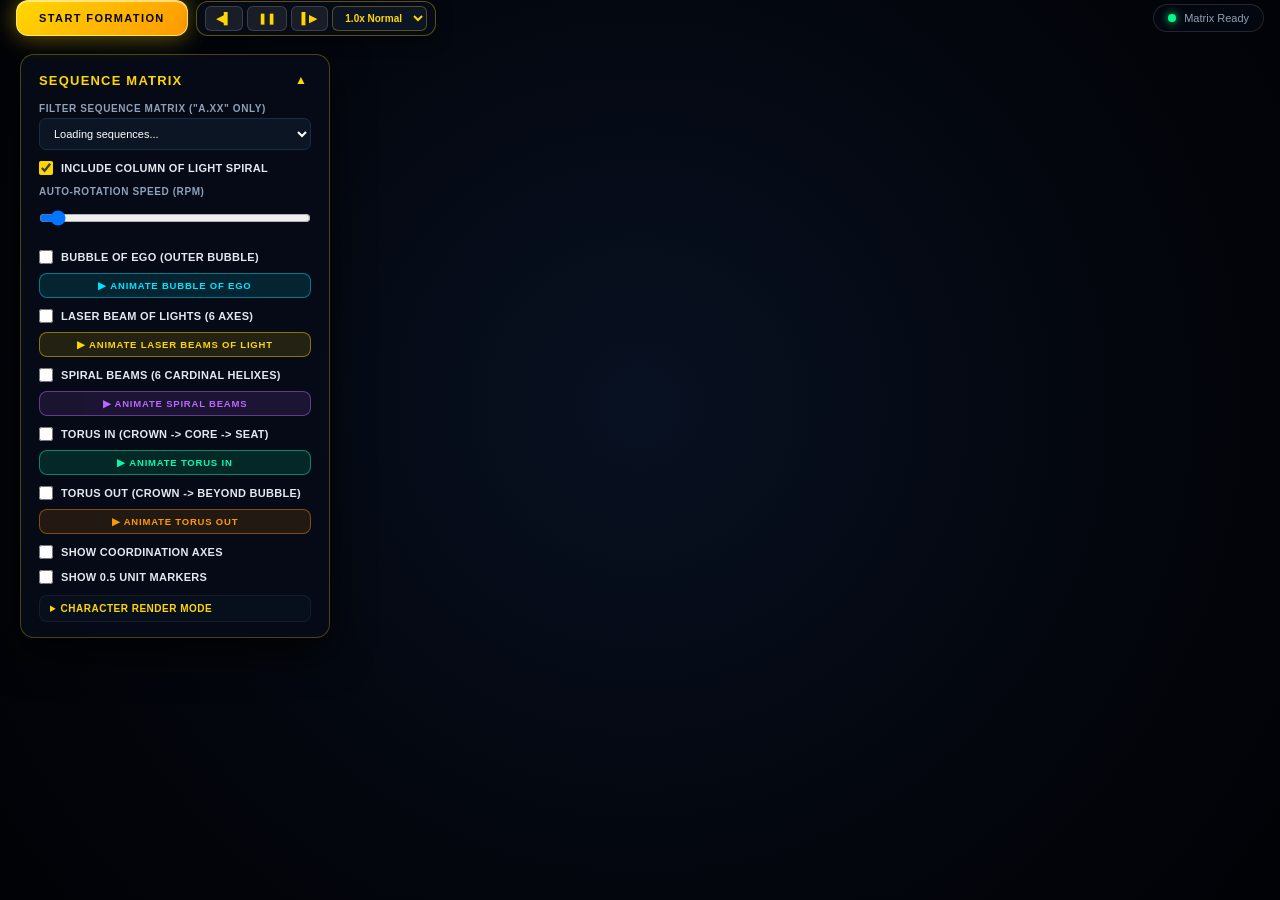
==== index.html @ a3a341a5 "Add files via upload" ====
<!DOCTYPE html>
<html lang="en">
<head>
    <meta charset="UTF-8">
    <meta name="viewport" content="width=device-width, initial-scale=1.0, maximum-scale=1.0, user-scalable=no, viewport-fit=cover">
    <title>Lotus Bodhicitta System</title>
    <style>
        :root {
            --bg-dark: #020409;
            --panel-bg: rgba(6, 12, 24, 0.90);
            --panel-border: rgba(255, 215, 0, 0.28);
            --accent-gold: #ffd700;
            --accent-gold-bright: #fff07a;
            --accent-cyan: #00e5ff;
            --text-main: #ffffff;
            --text-muted: #8fa0b8;
        }

        * { box-sizing: border-box; margin: 0; padding: 0; }

        body {
            width: 100vw; height: 100vh; overflow: hidden;
            background: radial-gradient(circle at 50% 45%, #081122 0%, #03060d 60%, #010206 100%);
            font-family: -apple-system, BlinkMacSystemFont, 'Segoe UI', Roboto, Helvetica, Arial, sans-serif;
            color: var(--text-main); user-select: none; -webkit-user-select: none;
        }

        #canvas-container { width: 100vw; height: 100vh; display: block; position: absolute; top: 0; left: 0; z-index: 1; }

        /* Floating Top Control Bar */
        #top-bar {
            position: absolute; top: env(safe-area-inset-top, 16px); left: 16px; right: 16px;
            display: flex; justify-content: space-between; align-items: center;
            pointer-events: none; z-index: 30;
        }

        #start-btn {
            pointer-events: auto;
            background: linear-gradient(135deg, #ffd700 0%, #ff9900 100%);
            color: #03060d; border: 1px solid rgba(255, 240, 120, 0.85);
            padding: 11px 22px; border-radius: 12px; font-weight: 800; cursor: pointer;
            text-transform: uppercase; letter-spacing: 1.4px; font-size: 11px;
            box-shadow: 0 0 25px rgba(255, 215, 0, 0.45), inset 0 1px 1px rgba(255,255,255,0.6);
            transition: all 0.25s cubic-bezier(0.2, 0.9, 0.3, 1);
        }
        #start-btn:hover {
            background: linear-gradient(135deg, #fff07a 0%, #ffaa00 100%);
            box-shadow: 0 0 35px rgba(255, 215, 0, 0.7);
            transform: translateY(-2px);
        }
        #start-btn:active { transform: translateY(1px); }

        #sync-status {
            pointer-events: auto;
            display: flex; align-items: center; gap: 8px;
            background: rgba(4, 9, 18, 0.85); border: 1px solid rgba(255, 255, 255, 0.12);
            padding: 7px 14px; border-radius: 20px; font-size: 11px; color: var(--text-muted);
            backdrop-filter: blur(12px); -webkit-backdrop-filter: blur(12px);
        }
        #sync-dot {
            width: 8px; height: 8px; border-radius: 50%; background: #00ff88;
            box-shadow: 0 0 8px #00ff88;
        }

        /* Collapsible Filter Panel */
        #ui-container {
            position: absolute; top: calc(env(safe-area-inset-top, 16px) + 54px); left: 16px;
            background: var(--panel-bg); padding: 14px 18px; border-radius: 14px;
            box-shadow: 0 16px 40px rgba(0, 0, 0, 0.75); border: 1px solid var(--panel-border);
            width: 310px; pointer-events: auto;
            backdrop-filter: blur(16px); -webkit-backdrop-filter: blur(16px);
            transition: all 0.35s cubic-bezier(0.2, 0.9, 0.3, 1); z-index: 25;
        }
        #ui-header { display: flex; justify-content: space-between; align-items: center; cursor: pointer; }
        h1 { font-size: 13px; margin: 0; color: var(--accent-gold); text-transform: uppercase; letter-spacing: 1.2px; font-weight: 800; }
        #ui-toggle-btn { background: none; border: none; color: var(--accent-gold); font-size: 12px; cursor: pointer; padding: 4px; transition: transform 0.3s ease; }
        #ui-content { margin-top: 12px; transition: max-height 0.3s ease, opacity 0.3s ease; max-height: 520px; opacity: 1; overflow: hidden; }

        /* Collapsed Filter Box: ONLY displays selected sequence matrix name */
        #ui-container.collapsed { width: auto; max-width: 280px; padding: 10px 14px; }
        #ui-container.collapsed #ui-header h1 { font-size: 11px; color: var(--accent-gold-bright); white-space: nowrap; overflow: hidden; text-overflow: ellipsis; }
        #ui-container.collapsed #ui-toggle-btn { transform: rotate(-90deg); margin-left: 10px; }
        #ui-container.collapsed #ui-content { max-height: 0; opacity: 0; margin-top: 0; pointer-events: none; }

        .control-group { margin-bottom: 11px; }
        label { display: block; font-size: 10px; color: #8fa0b8; margin-bottom: 4px; text-transform: uppercase; letter-spacing: 0.6px; font-weight: 700; }
        select, input[type="range"] {
            width: 100%; background: #0c1524; border: 1px solid #1c2b42; color: #fff;
            padding: 8px 10px; border-radius: 7px; outline: none; box-sizing: border-box; font-size: 11px;
            transition: border-color 0.2s;
        }
        select:focus { border-color: var(--accent-gold); }

        .checkbox-container { display: flex; align-items: center; gap: 8px; margin-top: 6px; cursor: pointer; }
        .checkbox-container input[type="checkbox"] { width: 14px; height: 14px; accent-color: var(--accent-gold); cursor: pointer; }
        .checkbox-container span { font-size: 11px; color: #e2e8f0; letter-spacing: 0.3px; }

        details { background: rgba(12, 21, 36, 0.5); border: 1px solid rgba(255, 255, 255, 0.06); border-radius: 8px; padding: 7px 10px; margin-top: 8px; }
        summary { font-size: 10px; color: var(--accent-gold); cursor: pointer; text-transform: uppercase; letter-spacing: 0.5px; font-weight: 700; outline: none; }

        /* Siddham Node Details Card (Non-blocking, right on Desktop, bottom on Mobile) */
        #popup-card {
            position: absolute;
            background: rgba(6, 12, 24, 0.94); border: 1px solid rgba(255, 215, 0, 0.35);
            border-radius: 16px; padding: 16px 20px;
            box-shadow: 0 16px 45px rgba(0, 0, 0, 0.85), 0 0 25px rgba(255, 215, 0, 0.12);
            backdrop-filter: blur(18px); -webkit-backdrop-filter: blur(18px);
            transition: transform 0.4s cubic-bezier(0.2, 0.9, 0.3, 1), opacity 0.3s ease;
            opacity: 0; pointer-events: none; z-index: 28; max-height: 80vh; overflow-y: auto;
        }
        #popup-card.active { opacity: 1; pointer-events: auto; }
        #popup-close { position: absolute; top: 10px; right: 12px; background: none; border: none; color: #8fa0b8; font-size: 18px; cursor: pointer; padding: 4px; line-height: 1; }
        #popup-close:hover { color: #fff; }
        #popup-title {
            color: var(--accent-gold); margin: 0 0 10px 0; font-size: 13px; font-weight: 800;
            text-transform: uppercase; letter-spacing: 1px;
            border-bottom: 1px solid rgba(255, 215, 0, 0.2); padding-bottom: 6px;
        }
        .popup-row { display: flex; justify-content: space-between; align-items: center; margin-bottom: 6px; font-size: 11px; }
        .popup-label { color: #8fa0b8; font-weight: 600; }
        .popup-val { font-weight: 700; color: #fff; text-align: right; max-width: 65%; }

        .popup-images { display: flex; gap: 10px; margin: 10px 0; }
        .popup-img-box {
            flex: 1; background: rgba(0,0,0,0.45); border: 1px solid rgba(255,215,0,0.22);
            border-radius: 8px; padding: 6px; text-align: center;
        }
        .popup-img-box span { font-size: 9px; color: var(--accent-gold); display: block; margin-bottom: 4px; text-transform: uppercase; font-weight: 600; }
        .popup-img-box img { max-width: 100%; height: 75px; object-fit: contain; filter: drop-shadow(0 0 8px rgba(255,215,0,0.45)); }

        .popup-mantra-section { margin-top: 10px; border-top: 1px solid rgba(255, 255, 255, 0.1); padding-top: 8px; }
        .popup-mantra-val {
            font-family: Georgia, Cambria, 'Times New Roman', serif; font-style: italic;
            font-size: 11.5px; line-height: 1.5; color: var(--accent-gold-bright);
            background: rgba(255, 215, 0, 0.05); border-left: 2px solid var(--accent-gold);
            padding: 8px 12px; border-radius: 0 8px 8px 0; white-space: pre-line;
        }

        .nav-control-group {
            display: flex; align-items: center; gap: 8px; pointer-events: auto; flex-wrap: wrap;
        }

        #playback-controls {
            display: flex; align-items: center; gap: 4px;
            background: rgba(6, 12, 24, 0.85); border: 1px solid rgba(255, 215, 0, 0.35);
            border-radius: 12px; padding: 4px 8px; backdrop-filter: blur(12px);
            -webkit-backdrop-filter: blur(12px); box-shadow: 0 4px 15px rgba(0,0,0,0.5);
        }

        #playback-controls button {
            background: rgba(255, 255, 255, 0.08); border: 1px solid rgba(255, 255, 255, 0.15);
            color: var(--accent-gold); border-radius: 6px; padding: 6px 10px; font-size: 11px;
            cursor: pointer; transition: all 0.2s ease; line-height: 1;
        }
        #playback-controls button:hover {
            background: rgba(255, 215, 0, 0.25); border-color: var(--accent-gold);
            color: #fff; transform: translateY(-1px);
        }
        #playback-controls button:active { transform: translateY(1px); }

        #anim-speed-select {
            width: auto; background: #0c1524; border: 1px solid rgba(255, 215, 0, 0.3);
            color: var(--accent-gold); border-radius: 6px; padding: 5px 8px; font-size: 10px;
            font-weight: 700; outline: none; cursor: pointer;
        }

        /* 1. Desktop & Tablet Landscape (min-width: 768px, height >= 500px):
           - LHS UI Filter Panel: open / expanded by default
           - RHS Detail View Card: open / expanded alongside the Buddha
           - Centered Buddha framed so entire system fits comfortably between drawers */
        @media (min-width: 768px) and (min-height: 500px) and (orientation: landscape), (min-width: 900px) and (min-aspect-ratio: 1/1) {
            #ui-container {
                top: calc(env(safe-area-inset-top, 16px) + 54px);
                left: 20px; width: 310px; z-index: 25;
            }
            #popup-card {
                top: calc(env(safe-area-inset-top, 16px) + 54px);
                right: 20px; width: 340px;
                transform: translateX(30px); z-index: 28;
            }
            #popup-card.active { transform: translateX(0); }
        }

        /* 2. Mobile Landscape Mode (max-height < 500px, or width < 900px in landscape):
           - No LHS or RHS drawers displayed by default; pure 3D view of the entire system
           - Filter panel collapses to small header
           - Popup card appears as compact floating overlay only on user selection */
        @media (max-height: 499px) and (orientation: landscape), (max-width: 899px) and (orientation: landscape) and (max-height: 600px) {
            #top-bar { top: env(safe-area-inset-top, 6px); left: 10px; right: 10px; }
            .nav-control-group { gap: 6px; }
            #start-btn { padding: 7px 12px; font-size: 9.5px; }
            #playback-controls { padding: 2px 6px; gap: 3px; }
            #playback-controls button { padding: 4px 7px; font-size: 9.5px; }
            #anim-speed-select { padding: 3px 5px; font-size: 9px; }
            #sync-status { padding: 4px 8px; font-size: 9.5px; }

            #ui-container {
                top: calc(env(safe-area-inset-top, 6px) + 42px); left: 10px;
                width: 260px; max-height: calc(100vh - 54px); padding: 8px 12px; z-index: 25;
            }
            #ui-container.collapsed { width: auto; max-width: 220px; padding: 6px 10px; }
            #ui-content { max-height: calc(100vh - 100px); overflow-y: auto; }

            #popup-card {
                top: calc(env(safe-area-inset-top, 6px) + 42px); right: 10px;
                width: 280px; max-height: calc(100vh - 54px);
                transform: translateX(20px); padding: 10px 14px; z-index: 35;
            }
            #popup-card.active { transform: translateX(0); }
            .popup-img-box img { height: 45px; }
            .popup-row { margin-bottom: 3px; font-size: 9.5px; }
            .popup-mantra-val { font-size: 9.5px; padding: 4px 8px; }
        }

        /* 3. Mobile Portrait View (max-aspect-ratio: 1/1, phone held vertically):
           - Filter selection collapses cleanly after selection or on start
           - No drawers displayed by default; pure 3D view of the entire system
           - When Siddham sphere is tapped, pauses sequence and opens bottom drawer popup
           - When popup is closed, resumes sequence */
        @media (max-width: 767px) and (orientation: portrait), (max-aspect-ratio: 1/1) {
            #top-bar { top: env(safe-area-inset-top, 10px); left: 10px; right: 10px; }
            .nav-control-group { gap: 6px; }
            #start-btn { padding: 9px 14px; font-size: 10px; letter-spacing: 0.8px; }
            #playback-controls { padding: 3px 6px; gap: 3px; }
            #playback-controls button { padding: 5px 8px; font-size: 10px; }
            #anim-speed-select { padding: 4px 6px; font-size: 9px; }
            #sync-status { padding: 5px 10px; font-size: 10px; }

            #ui-container {
                top: calc(env(safe-area-inset-top, 10px) + 50px); left: 10px;
                width: calc(100vw - 20px); max-width: none;
            }
            #ui-container.collapsed { max-width: calc(100vw - 20px); width: calc(100vw - 20px); padding: 8px 12px; }

            #popup-card {
                bottom: env(safe-area-inset-bottom, 10px); left: 10px; right: 10px;
                width: auto; max-width: none; max-height: 44vh;
                transform: translateY(30px);
                padding: 14px 16px; z-index: 35;
            }
            #popup-card.active { transform: translateY(0); }
            .popup-img-box img { height: 55px; }
            .popup-row { margin-bottom: 4px; font-size: 10.5px; }
            .popup-mantra-val { font-size: 10.5px; padding: 6px 10px; }
        }

        #animate-ego-btn, #animate-laser-btn, #animate-spiral-beams-btn, #animate-torus-in-btn, #animate-torus-out-btn {
            margin-top: 5px; width: 100%;
            background: rgba(0, 229, 255, 0.12); border: 1px solid rgba(0, 229, 255, 0.45);
            color: var(--accent-cyan); padding: 6px 10px; border-radius: 8px;
            font-size: 9.5px; font-weight: 700; cursor: pointer;
            text-transform: uppercase; letter-spacing: 0.8px;
            transition: all 0.2s ease;
        }
        #animate-ego-btn:hover, #animate-laser-btn:hover, #animate-spiral-beams-btn:hover, #animate-torus-in-btn:hover, #animate-torus-out-btn:hover {
            background: rgba(0, 229, 255, 0.25);
            box-shadow: 0 0 14px rgba(0, 229, 255, 0.45);
        }
        #animate-laser-btn {
            background: rgba(255, 215, 0, 0.12);
            border-color: rgba(255, 215, 0, 0.45);
            color: var(--accent-gold);
        }
        #animate-laser-btn:hover {
            background: rgba(255, 215, 0, 0.25);
            box-shadow: 0 0 14px rgba(255, 215, 0, 0.45);
        }
        #animate-spiral-beams-btn {
            background: rgba(187, 102, 255, 0.12);
            border-color: rgba(187, 102, 255, 0.45);
            color: #bb66ff;
        }
        #animate-spiral-beams-btn:hover {
            background: rgba(187, 102, 255, 0.25);
            box-shadow: 0 0 14px rgba(187, 102, 255, 0.45);
        }
        #animate-torus-in-btn {
            background: rgba(0, 255, 170, 0.12);
            border-color: rgba(0, 255, 170, 0.45);
            color: #00ffaa;
        }
        #animate-torus-in-btn:hover {
            background: rgba(0, 255, 170, 0.25);
            box-shadow: 0 0 14px rgba(0, 255, 170, 0.45);
        }
        #animate-torus-out-btn {
            background: rgba(255, 136, 0, 0.12);
            border-color: rgba(255, 136, 0, 0.45);
            color: #ff9900;
        }
        #animate-torus-out-btn:hover {
            background: rgba(255, 136, 0, 0.25);
            box-shadow: 0 0 14px rgba(255, 136, 0, 0.45);
        }

        /* Loading Screen */
        #loading-overlay {
            position: absolute; top: 0; left: 0; width: 100vw; height: 100vh;
            background: #020409; display: flex; flex-direction: column;
            justify-content: center; align-items: center; z-index: 100; transition: opacity 0.4s ease;
        }
        .spinner {
            width: 44px; height: 44px; border: 2px solid rgba(255, 215, 0, 0.15);
            border-top-color: var(--accent-gold); border-radius: 50%; animation: spin 0.8s linear infinite;
        }
        @keyframes spin { to { transform: rotate(360deg); } }
        #loading-text { margin-top: 16px; color: var(--accent-gold); font-size: 12px; letter-spacing: 1.5px; text-transform: uppercase; font-weight: 700; }
    </style>

    <!-- Three.js + Controls + Loaders -->
    <script src="https://cdn.jsdelivr.net/npm/three@0.128.0/build/three.min.js"></script>
    <script src="https://cdn.jsdelivr.net/npm/three@0.128.0/examples/js/controls/OrbitControls.js"></script>
    <script src="https://cdn.jsdelivr.net/npm/three@0.128.0/examples/js/loaders/GLTFLoader.js"></script>
</head>
<body>

    <div id="loading-overlay">
        <div class="spinner"></div>
        <div id="loading-text">Lotus Bodhicitta Matrix</div>
    </div>

    <div id="top-bar">
        <div class="nav-control-group">
            <button id="start-btn">Start Formation</button>
            <div id="playback-controls">
                <button id="btn-step-prev" title="Step Reverse (Back 1 Node)">&#9664;&#9612;</button>
                <button id="btn-play-pause" title="Pause / Stop Animation">&#10074;&#10074;</button>
                <button id="btn-step-next" title="Step Forward (Next Node)">&#9612;&#9654;</button>
                <select id="anim-speed-select" title="Animation Speed">
                    <option value="0.5">0.5x Slow</option>
                    <option value="1.0" selected>1.0x Normal</option>
                    <option value="1.5">1.5x Fast</option>
                    <option value="2.0">2.0x Rapid</option>
                </select>
            </div>
        </div>
        <div id="sync-status">
            <span id="sync-dot"></span>
            <span id="sync-label">Matrix Ready</span>
        </div>
    </div>

    <div id="canvas-container"></div>

    <!-- Collapsible UI Filter Panel -->
    <div id="ui-container">
        <div id="ui-header">
            <h1 id="ui-title">Sequence Matrix</h1>
            <button id="ui-toggle-btn">▲</button>
        </div>
        <div id="ui-content">
            <div class="control-group">
                <label>Filter Sequence Matrix ("A.xx" Only)</label>
                <select id="filter-select">
                    <option value="" disabled selected>Loading sequences...</option>
                </select>
            </div>

            <div class="control-group">
                <label class="checkbox-container">
                    <input type="checkbox" id="include-spiral" checked>
                    <span>Include Column of Light Spiral</span>
                </label>
            </div>

            <div class="control-group">
                <label>Auto-Rotation Speed (RPM)</label>
                <input type="range" id="rotation-speed" min="0" max="10" step="0.1" value="0">
            </div>

            <div class="control-group">
                <label class="checkbox-container">
                    <input type="checkbox" id="show-ego-bubble">
                    <span>Bubble of Ego (Outer Bubble)</span>
                </label>
                <button type="button" id="animate-ego-btn">
                    ▶ Animate Bubble of Ego
                </button>
            </div>

            <div class="control-group">
                <label class="checkbox-container">
                    <input type="checkbox" id="show-laser-beams">
                    <span>Laser Beam of Lights (6 Axes)</span>
                </label>
                <button type="button" id="animate-laser-btn">
                    ▶ Animate Laser Beams of Light
                </button>
            </div>

            <div class="control-group">
                <label class="checkbox-container">
                    <input type="checkbox" id="show-spiral-beams">
                    <span>Spiral Beams (6 Cardinal Helixes)</span>
                </label>
                <button type="button" id="animate-spiral-beams-btn">
                    ▶ Animate Spiral Beams
                </button>
            </div>

            <div class="control-group">
                <label class="checkbox-container">
                    <input type="checkbox" id="show-torus-in">
                    <span>Torus In (Crown -> Core -> Seat)</span>
                </label>
                <button type="button" id="animate-torus-in-btn">
                    ▶ Animate Torus In
                </button>
            </div>

            <div class="control-group">
                <label class="checkbox-container">
                    <input type="checkbox" id="show-torus-out">
                    <span>Torus Out (Crown -> Beyond Bubble)</span>
                </label>
                <button type="button" id="animate-torus-out-btn">
                    ▶ Animate Torus Out
                </button>
            </div>

            <div class="control-group">
                <label class="checkbox-container">
                    <!-- Default UNCHECKED as requested -->
                    <input type="checkbox" id="show-axes">
                    <span>Show Coordination Axes</span>
                </label>
            </div>

            <div class="control-group">
                <label class="checkbox-container">
                    <!-- Default UNCHECKED as requested -->
                    <input type="checkbox" id="show-grid-markers">
                    <span>Show 0.5 Unit Markers</span>
                </label>
            </div>

            <details>
                <summary>Character Render Mode</summary>
                <div style="margin-top: 8px;">
                    <select id="billboard-mode">
                        <!-- Default set to FACE CAMERA as requested -->
                        <option value="billboard" selected>Face Camera (Billboard)</option>
                        <option value="rotate">Vertical Z-Axis Spin</option>
                    </select>
                </div>
            </details>

            <details style="margin-top: 8px;">
                <summary>Core Glow Intensity</summary>
                <div style="margin-top: 8px;">
                    <input type="range" id="glow-intensity" min="0" max="3" step="0.1" value="1.5">
                </div>
            </details>
        </div>
    </div>

    <!-- Siddham Node Details Card -->
    <div id="popup-card">
        <button id="popup-close">&times;</button>
        <div id="popup-title">Siddham Node Details</div>
        <div class="popup-row"><span class="popup-label">WBS ID:</span><span class="popup-val" id="popup-id">-</span></div>
        <div class="popup-row"><span class="popup-label">Visualization Guidance:</span><span class="popup-val" id="popup-guidance">-</span></div>
        <div class="popup-row"><span class="popup-label">A2 Lý Coordinate:</span><span class="popup-val" id="popup-coords">-</span></div>
        <div class="popup-row"><span class="popup-label">Sequence Step:</span><span class="popup-val" id="popup-seq-step">-</span></div>
        <div class="popup-row"><span class="popup-label">Siddham:</span><span class="popup-val" id="popup-siddham">-</span></div>
        <div class="popup-row"><span class="popup-label">Dharma Object:</span><span class="popup-val" id="popup-dharma">-</span></div>

        <div class="popup-images">
            <div class="popup-img-box" id="box-siddham-img">
                <span>Siddham Image (C4 CTT Link)</span>
                <img id="popup-siddham-img" src="" alt="Siddham">
            </div>
        </div>

        <div class="popup-mantra-section">
            <div class="popup-label" style="margin-bottom: 4px; text-transform: uppercase; font-size: 9.5px; letter-spacing: 0.6px;">Sacred Mantra:</div>
            <div class="popup-mantra-val" id="popup-mantra">-</div>
        </div>
    </div>

    <script>
        // =========================================================================
        // SECTION 1: GLOBAL STATE & CANONICAL SIDDHAM REGISTRY
        // =========================================================================
        const SHEET_ID = '1Gvl7SNXhVSrKBJiPgt78T2opWckb5OO59S-q_4S6Y7w';
        const SHEET_TAB = 'WBSID';
        const GVIZ_JSON_URL = `https://docs.google.com/spreadsheets/d/${SHEET_ID}/gviz/tq?tqx=out:json&sheet=${encodeURIComponent(SHEET_TAB)}`;
        const GVIZ_JSONP_URL = `https://docs.google.com/spreadsheets/d/${SHEET_ID}/gviz/tq?tqx=responseHandler:handleGvizSheetData&sheet=${encodeURIComponent(SHEET_TAB)}`;

        let rawSheetRows = [];
        let filterColumns = [];
        let currentSequenceNodes = [];
        let currentSeqIndex = -1;
        let isRunning = false;
        let seqTimer = 0;
        const nodeInterval = 2.4;

        let active3DActor = null;
        let isOverlayDismissed = false;

        // DOM elements
        const container = document.getElementById('canvas-container');
        const startBtn = document.getElementById('start-btn');
        const syncLabel = document.getElementById('sync-label');
        const syncDot = document.getElementById('sync-dot');
        const filterSelect = document.getElementById('filter-select');
        const uiContainer = document.getElementById('ui-container');
        const uiHeader = document.getElementById('ui-header');
        const uiTitle = document.getElementById('ui-title');
        const uiToggleBtn = document.getElementById('ui-toggle-btn');
        const rotationSpeedInput = document.getElementById('rotation-speed');
        const billboardModeSelect = document.getElementById('billboard-mode');
        const glowIntensityInput = document.getElementById('glow-intensity');
        const includeSpiralCheckbox = document.getElementById('include-spiral');
        const showAxesCheckbox = document.getElementById('show-axes');
        const showGridMarkersCheckbox = document.getElementById('show-grid-markers');
        const loadingOverlay = document.getElementById('loading-overlay');

        // Details Popup Card Elements
        const popupCard = document.getElementById('popup-card');
        const popupId = document.getElementById('popup-id');
        const popupGuidance = document.getElementById('popup-guidance') || document.getElementById('popup-position');
        const popupPosition = popupGuidance;
        const popupCoords = document.getElementById('popup-coords');
        const popupSeqStep = document.getElementById('popup-seq-step');
        const popupSiddham = document.getElementById('popup-siddham');
        const popupDharma = document.getElementById('popup-dharma');
        const popupMantra = document.getElementById('popup-mantra');
        const popupSiddhamImg = document.getElementById('popup-siddham-img');
        const boxSiddhamImg = document.getElementById('box-siddham-img');

        function hideLoadingOverlay() {
            if (isOverlayDismissed) return;
            isOverlayDismissed = true;
            if (loadingOverlay) {
                loadingOverlay.style.opacity = '0';
                setTimeout(() => {
                    loadingOverlay.style.display = 'none';
                }, 400);
            }
        }

        // Instant Dismissal Safety Timer: dismiss within 800ms max so user never waits!
        setTimeout(hideLoadingOverlay, 800);

        // Canonical mapping of WBS IDs to their known Siddham Gold PNG files
        const canonicalSiddhamFiles = {
            "B01": "01_A_Gold.png",   "B02": "03_PA_Gold.png",  "B03": "02_RA_Gold.png",
            "B04": "36_NNA_Gold.png", "B05": "10_SSA_Gold.png", "B06": "11_VA_Gold.png",
            "B07": "09_DDA_Gold.png", "B08": "13_YA_Gold.png",  "B09": "04_CA_Gold.png",
            "B10": "16_SA_Gold.png",  "B11": "08_BA_Gold.png",  "B12": "09_DDA_Gold.png",
            "B13": "25_KSSA_Gold.png","B14": "04_CA_Gold.png",  "B15": "18_GA_Gold.png",
            "B16": "08_BA_Gold.png",  "B17": "09_DDA_Gold.png", "B18": "21_SVA_Gold.png",
            "B19": "04_CA_Gold.png",  "B20": "19_THA_Gold.png", "B21": "08_BA_Gold.png",
            "B22": "11_VA_Gold.png",  "B23": "33_TSA_Gold.png", "B24": "14_SSTTA_Gold.png",
            "B25": "39_YSA_Gold.png", "B26": "34_GHA_Gold.png", "B27": "07_DA_Gold.png",
            "B28": "16_SA_Gold.png",  "B29": "08_BA_Gold.png",  "B30": "09_DDA_Gold.png",
            "B31": "42_DDHA_Gold.png","B32": "24_KHA_Gold.png", "B33": "01_A_Gold.png",
            "B34": "37_PHA_Gold.png"
        };

        // =========================================================================
        // SECTION 2: THREE.JS SCENE SETUP (+X: Right, +Y: Front, +Z: Up)
        // =========================================================================
        const scene = new THREE.Scene();
        scene.fog = new THREE.FogExp2(0x020409, 0.022);

        const camera = new THREE.PerspectiveCamera(45, window.innerWidth / window.innerHeight, 0.1, 100);
        camera.up.set(0, 0, 1);

        const renderer = new THREE.WebGLRenderer({ antialias: true, alpha: false, powerPreference: 'high-performance' });
        renderer.setSize(window.innerWidth, window.innerHeight);
        renderer.setPixelRatio(Math.min(window.devicePixelRatio, 2));
        renderer.toneMapping = THREE.ACESFilmicToneMapping;
        renderer.toneMappingExposure = 1.35;
        container.appendChild(renderer.domElement);

        const controls = new THREE.OrbitControls(camera, renderer.domElement);
        controls.enableDamping = true;
        controls.dampingFactor = 0.05;
        controls.maxDistance = 25;
        controls.minDistance = 1.2;

        function updateResponsiveCamera() {
            const aspect = window.innerWidth / window.innerHeight;
            const width = window.innerWidth;
            const height = window.innerHeight;
            camera.aspect = aspect;

            // Target is centered on Buddha's heart center
            controls.target.set(0, 0, 0.25);

            if (aspect < 1.0) {
                // 1. Mobile Portrait View (aspect < 1.0):
                // Zoomed out to comfortably encompass full view of the entire system (Torus Out R=3.96,
                // laser/spiral beams, Bubble of Ego, Column of Light spiral Z=-0.50 to +2.00)
                // without requiring user pinch-to-zoom!
                camera.position.set(6.8, 9.6, 4.6);
            } else if (height < 500 || (width < 900 && aspect > 1.3)) {
                // 2. Mobile Landscape View (phone held horizontally):
                // Height is constrained (~380-450px). Zoomed out to fit total height (4.4 units)
                // and width (8.0 units) with room for top controls without user pinch-to-zoom!
                camera.position.set(4.8, 6.8, 3.2);
            } else if (aspect < 1.45 || width < 1100) {
                // 3. Tablet Landscape / Square View:
                // Zoomed out to frame the entire system in center with open LHS & RHS drawers
                camera.position.set(5.8, 8.2, 3.9);
            } else {
                // 4. Desktop / Widescreen Landscape View:
                // Zoomed to display the entire system in the clear viewport between the open LHS and RHS drawers
                camera.position.set(5.2, 7.4, 3.5);
            }
            camera.updateProjectionMatrix();
            controls.update();
        }
        updateResponsiveCamera();

        // =========================================================================
        // SECTION 3: ENVIRONMENT & LIGHTING
        // =========================================================================
        function createStudioEnvMap() {
            const canvas = document.createElement('canvas');
            canvas.width = 256; canvas.height = 128;
            const ctx = canvas.getContext('2d');
            const grad = ctx.createLinearGradient(0, 0, 0, canvas.height);
            grad.addColorStop(0, '#0c182a');
            grad.addColorStop(0.5, '#040812');
            grad.addColorStop(1, '#010307');
            ctx.fillStyle = grad; ctx.fillRect(0, 0, canvas.width, canvas.height);
            ctx.fillStyle = '#ffffff';
            ctx.fillRect(40, 20, 30, 40);
            ctx.fillRect(180, 40, 40, 30);
            const texture = new THREE.CanvasTexture(canvas);
            texture.mapping = THREE.EquirectangularReflectionMapping;
            return texture;
        }
        scene.environment = createStudioEnvMap();

        scene.add(new THREE.AmbientLight(0xffffff, 0.45));

        const keyLight = new THREE.DirectionalLight(0xfff6e5, 2.4);
        keyLight.position.set(5, 6, 7); scene.add(keyLight);

        const fillLight = new THREE.DirectionalLight(0x90c8ff, 1.5);
        fillLight.position.set(-5, -6, -3); scene.add(fillLight);

        const coreLight = new THREE.PointLight(0x00e5ff, 2.8, 8);
        coreLight.position.set(0, 0, 0); scene.add(coreLight);

        // =========================================================================
        // SECTION 4: MATERIALS & GEOMETRIES
        // =========================================================================
        // =========================================================================
        // SECTION 4b: OUTER BUBBLE OF EGO (RADIUS 2.1) & WRAPPING LATITUDES
        // =========================================================================
        const clearBubbleGlass = new THREE.MeshPhysicalMaterial({
            color: 0xffffff,
            roughness: 0.05,
            metalness: 0.1,
            transmission: 0.98,
            ior: 1.52,
            thickness: 0.3,
            transparent: true,
            opacity: 1.0,
            side: THREE.DoubleSide,
            depthWrite: false
        });

        const egoBubbleGroup = new THREE.Group();
        egoBubbleGroup.renderOrder = 3;
        egoBubbleGroup.visible = false;
        scene.add(egoBubbleGroup);

        // Helper to construct outer bubble geometry with poles permanently mapped to vertical Z-axis
        // In standard Three.js SphereGeometry, the polar axis is Y (top pole is +Y).
        // By rotating the vertex buffer +90 deg around X and -90 deg around Z:
        // 1. The top pole (+Y in Three.js) maps to Crown (+Z in Buddha coordinates).
        // 2. The bottom pole (-Y in Three.js) maps to Lotus Seat (-Z in Buddha coordinates).
        // 3. The sweep angle phi wraps around the VERTICAL Z-AXIS in the horizontal XY plane,
        //    starting at Front (+Y, facing camera) and wrapping counterclockwise around the Buddha!
        function createOuterBubbleGeometry(phiLength = Math.PI * 2, widthSegs = 64, heightSegs = 64) {
            const geo = new THREE.SphereGeometry(2.1, widthSegs, heightSegs, 0, phiLength);
            geo.rotateX(Math.PI / 2);
            geo.rotateZ(-Math.PI / 2);
            return geo;
        }

        const outerBubbleGeo = createOuterBubbleGeometry(Math.PI * 2, 64, 64);
        const outerBubble = new THREE.Mesh(outerBubbleGeo, clearBubbleGlass);
        outerBubble.renderOrder = 3;
        egoBubbleGroup.add(outerBubble);

        // (Latitude & longitude wireframe lines removed as requested - pure clear Bubble of Ego glass only)

        let isEgoAnimating = false;
        let egoAnimStartTime = 0;
        const egoAnimDuration = 3.2; // 3.2 seconds smooth wrapping
        let egoOnCompleteCallback = null;
        let seqEgoPending = false;

        function updateEgoBubbleWrapping(u) {
            const phiMax = Math.max(0.01, u * Math.PI * 2);

            // Smoothly sweep clear crystal bubble glass around the vertical Z-axis (no blue lines)
            if (u > 0.01 && u < 0.995) {
                if (outerBubble.geometry !== outerBubbleGeo) {
                    outerBubble.geometry.dispose();
                }
                outerBubble.geometry = createOuterBubbleGeometry(phiMax, 48, 32);
            } else if (u >= 0.995) {
                if (outerBubble.geometry !== outerBubbleGeo) {
                    outerBubble.geometry.dispose();
                    outerBubble.geometry = outerBubbleGeo;
                }
            }
        }

        function playEgoBubbleAnimation(onComplete = null) {
            isEgoAnimating = true;
            egoAnimStartTime = performance.now();
            egoOnCompleteCallback = onComplete;
            egoBubbleGroup.visible = true;
            outerBubble.visible = true;
            const cb = document.getElementById('show-ego-bubble');
            if (cb) cb.checked = true;

            // Show Details Card for Bubble of Ego
            showPopup({
                id: "EGO",
                spatialPosition: "Outer Boundary (Radius 2.1)",
                coords: [0, 0, 0],
                coordsStr: "0.00, 0.00, 0.00",
                siddhamUnicode: "𑖌𑖼",
                siddhamImage: "",
                dharmaObject: "Bubble of Ego (Bản Ngã)",
                mantra: "Transcending the Bubble of Ego into Great Bodhicitta\nPhá Chấp Vỏ Bọc Bản Ngã, Thấu Triệt Phật Tính",
                sequences: { [filterSelect.value || "A.Tổng Thể Bồ Đề Tâm"]: "EGO" }
            });
        }

        const crystalBuddhaMat = new THREE.MeshPhysicalMaterial({
            color: 0x80d8ff,
            emissive: 0x002b4d,
            emissiveIntensity: 0.2,
            roughness: 0.16,
            metalness: 0.08,
            transmission: 0.72,
            opacity: 0.88,
            transparent: true,
            depthWrite: false,        // Eliminates reverse-rotation optical illusion & lets interior chakras shine
            side: THREE.FrontSide
        });

        // High-clarity crystal Siddham spheres & glyph planes:
        // Group A radius 0.22, Group B radius 0.18
        const sphereGeoA = new THREE.SphereGeometry(0.22, 32, 32);
        const sphereGeoB = new THREE.SphereGeometry(0.18, 32, 32);

        // Character plane sized to fill the sphere with prominent visibility
        const planeGeoA = new THREE.PlaneGeometry(0.36, 0.36);
        const planeGeoB = new THREE.PlaneGeometry(0.30, 0.30);

        // Ultra-clear optical crystal glass (98% transmission, crystal clear, zero cloudiness)
        const sphereTransparentMat = new THREE.MeshPhysicalMaterial({
            color: 0xffffff,
            roughness: 0.04,
            metalness: 0.05,
            transmission: 0.98,
            ior: 1.52,
            thickness: 0.25,
            transparent: true,
            opacity: 1.0,
            side: THREE.DoubleSide,
            depthWrite: false
        });

        const wallMaterial = new THREE.MeshBasicMaterial({
            color: 0xffe240, transparent: true, opacity: 0.45, side: THREE.DoubleSide,
            depthWrite: false, blending: THREE.AdditiveBlending
        });

        const buddhaGroup = new THREE.Group();
        buddhaGroup.renderOrder = 2;
        scene.add(buddhaGroup);

        const nodesGroup = new THREE.Group();
        nodesGroup.renderOrder = 5;
        scene.add(nodesGroup);

        const axesGroup = new THREE.Group();
        axesGroup.visible = false;
        scene.add(axesGroup);

        const gridMarkersGroup = new THREE.Group();
        gridMarkersGroup.visible = false;
        scene.add(gridMarkersGroup);

        // =========================================================================
        // SECTION 5: BUDDHA 3D MODEL & PROCEDURAL BASELINE (0 MS DELAY)
        // =========================================================================
        function buildProceduralBuddha() {
            if (buddhaGroup.children.length > 0) return;
            const fallback = new THREE.Group();
            const head = new THREE.Mesh(new THREE.SphereGeometry(0.24, 32, 32), crystalBuddhaMat);
            head.position.set(0, 0, 0.45); fallback.add(head);

            const usnisa = new THREE.Mesh(new THREE.SphereGeometry(0.08, 16, 16), crystalBuddhaMat);
            usnisa.position.set(0, 0, 0.72); fallback.add(usnisa);

            const torso = new THREE.Mesh(new THREE.CylinderGeometry(0.12, 0.28, 0.55, 32), crystalBuddhaMat);
            torso.rotation.x = Math.PI / 2; torso.position.set(0, 0, 0.08); fallback.add(torso);

            const legs = new THREE.Mesh(new THREE.TorusGeometry(0.35, 0.13, 16, 64), crystalBuddhaMat);
            legs.position.set(0, 0, -0.28); fallback.add(legs);

            fallback.rotation.order = 'ZYX';
            fallback.rotation.set(0, 0, Math.PI / 2);
            fallback.position.set(0.0, 0.2, -0.5);
            buddhaGroup.add(fallback);
        }

        buildProceduralBuddha();

        try {
            const MODEL_URL = 'glass+buddha+statue+3d+model.glb';
            const loader = new THREE.GLTFLoader();
            loader.load(
                MODEL_URL,
                (gltf) => {
                    while (buddhaGroup.children.length > 0) {
                        buddhaGroup.remove(buddhaGroup.children[0]);
                    }
                    const buddhaMesh = gltf.scene;
                    buddhaMesh.traverse((node) => {
                        if (node.isMesh) {
                            node.material = crystalBuddhaMat;
                            node.renderOrder = 2;
                        }
                    });
                    buddhaMesh.scale.set(1.4, 1.4, 1.4);
                    buddhaMesh.rotation.order = 'ZYX';
                    buddhaMesh.rotation.set(Math.PI / 2, 0, Math.PI / 2);
                    buddhaMesh.position.set(0.0, 0.2, -0.5);
                    buddhaGroup.add(buddhaMesh);
                },
                undefined,
                () => { /* procedural statue baseline already active */ }
            );
        } catch (e) { /* continue */ }

        // =========================================================================
        // SECTION 6: 3D COORDINATION INDICATORS & 0.5 UNIT MARKERS (DEFAULT OFF)
        // =========================================================================
        function createAxialLaserBeam(direction, colorHex = 0x00e5ff) {
            const beamGroup = new THREE.Group();
            const totalLength = 2.4, coneHeight = 0.16;
            const cylinderLength = totalLength - coneHeight;
            const cylinderRadius = 0.012, coneRadius = cylinderRadius * 2.2;

            const mat = new THREE.MeshBasicMaterial({
                color: colorHex, transparent: true, opacity: 0.85,
                blending: THREE.AdditiveBlending, side: THREE.DoubleSide
            });

            const shaft = new THREE.Mesh(new THREE.CylinderGeometry(cylinderRadius, cylinderRadius, cylinderLength, 16), mat);
            shaft.position.y = cylinderLength / 2;
            beamGroup.add(shaft);

            const head = new THREE.Mesh(new THREE.ConeGeometry(coneRadius, coneHeight, 16), mat);
            head.position.y = cylinderLength + (coneHeight / 2);
            beamGroup.add(head);

            beamGroup.quaternion.setFromUnitVectors(new THREE.Vector3(0, 1, 0), direction);
            return beamGroup;
        }

        const axesDirections = [
            { dir: new THREE.Vector3(1, 0, 0), label: "+X (Right)", pos: [2.7, 0, 0], col: 0xff4444 },
            { dir: new THREE.Vector3(-1, 0, 0), label: "-X (Left)", pos: [-2.7, 0, 0], col: 0xff4444 },
            { dir: new THREE.Vector3(0, 1, 0), label: "+Y (Front)", pos: [0, 2.7, 0], col: 0x00ff88 },
            { dir: new THREE.Vector3(0, -1, 0), label: "-Y (Back)", pos: [0, -2.7, 0], col: 0x00ff88 },
            { dir: new THREE.Vector3(0, 0, 1), label: "+Z (Crown)", pos: [0, 0, 2.7], col: 0x00e5ff },
            { dir: new THREE.Vector3(0, 0, -1), label: "-Z (Root)", pos: [0, 0, -2.7], col: 0x00e5ff }
        ];

        axesDirections.forEach(axis => {
            axesGroup.add(createAxialLaserBeam(axis.dir, axis.col));
            createAxisLabel(axis.label, axis.pos[0], axis.pos[1], axis.pos[2]);
        });

        function createAxisLabel(text, x, y, z) {
            const canvas = document.createElement('canvas');
            canvas.width = 256; canvas.height = 128;
            const ctx = canvas.getContext('2d');
            ctx.clearRect(0, 0, 256, 128);
            ctx.textAlign = 'center'; ctx.textBaseline = 'middle';
            ctx.fillStyle = '#ffd700'; ctx.font = 'bold 28px sans-serif';
            ctx.shadowColor = '#ffaa00'; ctx.shadowBlur = 10;
            ctx.fillText(text, 128, 64);
            const sprite = new THREE.Sprite(new THREE.SpriteMaterial({ map: new THREE.CanvasTexture(canvas), transparent: true }));
            sprite.position.set(x, y, z);
            sprite.scale.set(0.85, 0.42, 1.0);
            axesGroup.add(sprite);
        }

        function buildUnitGridMarkers() {
            const tickMatX = new THREE.MeshBasicMaterial({ color: 0xff6666, transparent: true, opacity: 0.75 });
            const tickMatY = new THREE.MeshBasicMaterial({ color: 0x66ff99, transparent: true, opacity: 0.75 });
            const tickMatZ = new THREE.MeshBasicMaterial({ color: 0x66ccff, transparent: true, opacity: 0.75 });
            const ringMat = new THREE.LineBasicMaterial({ color: 0xffd700, transparent: true, opacity: 0.18 });

            const units = [-2.0, -1.5, -1.0, -0.5, 0.5, 1.0, 1.5, 2.0];

            units.forEach(u => {
                const tickX = new THREE.Mesh(new THREE.CylinderGeometry(0.005, 0.005, 0.08, 8), tickMatX);
                tickX.position.set(u, 0, 0); gridMarkersGroup.add(tickX);

                const tickY = new THREE.Mesh(new THREE.CylinderGeometry(0.005, 0.005, 0.08, 8), tickMatY);
                tickY.rotation.z = Math.PI / 2; tickY.position.set(0, u, 0); gridMarkersGroup.add(tickY);

                const tickZ = new THREE.Mesh(new THREE.CylinderGeometry(0.005, 0.005, 0.08, 8), tickMatZ);
                tickZ.rotation.x = Math.PI / 2; tickZ.position.set(0, 0, u); gridMarkersGroup.add(tickZ);

                createUnitLabel(`${u > 0 ? '+' : ''}${u.toFixed(1)}`, u, -0.12, 0, '#ff9999');
                createUnitLabel(`${u > 0 ? '+' : ''}${u.toFixed(1)}`, -0.12, u, 0, '#99ffaa');
                createUnitLabel(`${u > 0 ? '+' : ''}${u.toFixed(1)}`, 0, -0.12, u, '#99ddff');
            });

            [0.5, 1.0, 1.5, 2.0].forEach(r => {
                const ringGeo = new THREE.BufferGeometry();
                const points = [];
                const segments = 64;
                for (let i = 0; i <= segments; i++) {
                    const theta = (i / segments) * Math.PI * 2;
                    points.push(new THREE.Vector3(r * Math.cos(theta), r * Math.sin(theta), 0));
                }
                ringGeo.setFromPoints(points);
                const ringLine = new THREE.Line(ringGeo, ringMat);
                gridMarkersGroup.add(ringLine);
            });
        }

        function createUnitLabel(text, x, y, z, color = '#ffffff') {
            const canvas = document.createElement('canvas');
            canvas.width = 128; canvas.height = 64;
            const ctx = canvas.getContext('2d');
            ctx.clearRect(0, 0, 128, 64);
            ctx.textAlign = 'center'; ctx.textBaseline = 'middle';
            ctx.fillStyle = color; ctx.font = 'bold 22px sans-serif';
            ctx.fillText(text, 64, 32);
            const sprite = new THREE.Sprite(new THREE.SpriteMaterial({ map: new THREE.CanvasTexture(canvas), transparent: true, opacity: 0.85 }));
            sprite.position.set(x, y, z);
            sprite.scale.set(0.35, 0.18, 1.0);
            gridMarkersGroup.add(sprite);
        }

        buildUnitGridMarkers();


        // =========================================================================
        // SECTION 6b: ANIMATED LASER BEAMS OF LIGHT (6 AXIAL DIRECTIONS FROM 0,0,0)
        // =========================================================================
        const laserBeamsGroup = new THREE.Group();
        laserBeamsGroup.renderOrder = 7;
        laserBeamsGroup.visible = false;
        scene.add(laserBeamsGroup);

        const animatedLaserBeams = [];
        const fullLaserLength = 2.4;
        const laserConeHeight = 0.16;
        const laserCylRadius = 0.015;
        const laserConeRadius = laserCylRadius * 2.4;

        axesDirections.forEach(axis => {
            const beamHolder = new THREE.Group();
            
            const mat = new THREE.MeshBasicMaterial({
                color: axis.col,
                transparent: true,
                opacity: 0.95,
                blending: THREE.AdditiveBlending,
                side: THREE.DoubleSide
            });

            const shaft = new THREE.Mesh(new THREE.CylinderGeometry(laserCylRadius, laserCylRadius, 1, 16), mat);
            shaft.position.y = 0.5;
            beamHolder.add(shaft);

            const head = new THREE.Mesh(new THREE.ConeGeometry(laserConeRadius, laserConeHeight, 16), mat);
            head.position.y = 1 + (laserConeHeight / 2);
            beamHolder.add(head);

            beamHolder.quaternion.setFromUnitVectors(new THREE.Vector3(0, 1, 0), axis.dir);
            laserBeamsGroup.add(beamHolder);

            animatedLaserBeams.push({
                holder: beamHolder,
                shaft: shaft,
                head: head,
                mat: mat,
                dir: axis.dir
            });
        });

        let isLaserAnimating = false;
        let laserAnimStartTime = 0;
        const laserAnimDuration = 2.4; // 2.4s outward travel
        let laserOnCompleteCallback = null;
        let seqLaserPending = false;

        function updateLaserBeamsProgress(progress) {
            // progress from 0.0 (origin 0,0,0) to 1.0 (full length 2.4 units)
            const currentLen = Math.max(0.001, progress * (fullLaserLength - laserConeHeight));
            animatedLaserBeams.forEach(b => {
                b.shaft.scale.set(1, currentLen, 1);
                b.shaft.position.y = currentLen / 2;
                b.head.position.y = currentLen + (laserConeHeight / 2);
                b.head.visible = progress > 0.02;
                b.mat.opacity = 0.95 * Math.min(1.0, progress * 4.0);
            });
        }

        function playLaserBeamsAnimation(onComplete = null) {
            isLaserAnimating = true;
            laserAnimStartTime = performance.now();
            laserOnCompleteCallback = onComplete;
            laserBeamsGroup.visible = true;
            updateLaserBeamsProgress(0.001);

            const cb = document.getElementById('show-laser-beams');
            if (cb) cb.checked = true;

            showPopup({
                id: "LASER",
                spatialPosition: "Origin (0.00, 0.00, 0.00) -> 6 Cardinal Axes",
                coords: [0, 0, 0],
                coordsStr: "0.00, 0.00, 0.00",
                siddhamUnicode: "𑖮𑖳𑖽",
                siddhamImage: "",
                dharmaObject: "Laser Beams of Light (Lục Hướng Quang Minh)",
                mantra: "Six Radial Beams of Pristine Primordial Light\nPhóng Lục Đạo Quang Minh Chiếu Khắp Mười Phương",
                sequences: { [filterSelect.value || "A.Tổng Thể Bồ Đề Tâm"]: "LASER" }
            });
        }

        // =========================================================================
        // SECTION 6c: CIRCULAR HORN TORUS ENERGY SYSTEMS (IMAGE 2, 4, 5, 6)
        // - Circular, non-lopsided geometry: True Euclidean circular arc in (R, Z) plane!
        // - Torus In: Strictly INSIDE Bubble of Ego (R_max = 1.65 < 2.10, max dist 1.69 < 2.10)
        // - Torus Out: Energy extends HIGHER and BEYOND the Bubble (max_Z = 2.30 > 2.10, R_max = 3.96 > 2.10)
        // - Trumpet vortex funnels at Crown (0,0,1) and Seat (0,0,-0.5)
        // - No horizontal latitudinal rings
        // - 72 dynamic flowing energy particles showing clear continuous circulation
        // =========================================================================
        const torusInGroup = new THREE.Group();
        torusInGroup.renderOrder = 6;
        torusInGroup.visible = false;
        scene.add(torusInGroup);

        const torusOutGroup = new THREE.Group();
        torusOutGroup.renderOrder = 6;
        torusOutGroup.visible = false;
        scene.add(torusOutGroup);

        const numStreamlines = 18;
        const segsPerStreamline = 80;
        const particlesPerStreamline = 4;
        const totalTorusParticles = numStreamlines * particlesPerStreamline;

        // Radial glowing particle sprite texture
        function createGlowPointTexture(hexColor) {
            const canvas = document.createElement('canvas');
            canvas.width = 64; canvas.height = 64;
            const ctx = canvas.getContext('2d');
            const grad = ctx.createRadialGradient(32, 32, 0, 32, 32, 32);
            grad.addColorStop(0, '#ffffff');
            grad.addColorStop(0.25, hexColor);
            grad.addColorStop(0.65, hexColor + '88');
            grad.addColorStop(1, 'rgba(0,0,0,0)');
            ctx.fillStyle = grad;
            ctx.fillRect(0, 0, 64, 64);
            const tex = new THREE.CanvasTexture(canvas);
            tex.colorSpace = THREE.SRGBColorSpace;
            return tex;
        }

        // True Circular Horn Torus evaluation in (R, Z) plane:
        // Circle equation: (R - R_0)^2 + (Z - Z_c)^2 = r_circ^2
        // Both Crown (Z=1.0) and Seat (Z=-0.5) are symmetric around Z_c = 0.25, with H = 0.75.
        // This guarantees an exact 1:1 circular aspect ratio, 100% symmetric top-to-bottom, no lopsided distortion!
        function evaluateHornTorusPoint(tau, azimuth, direction) {
            const Z_c = 0.25;
            const H = 0.75;
            const R_core = 0.04;
            let r, z;

            if (direction === 'in') {
                // Torus In:
                // Strictly INSIDE the Bubble of Ego (radius 2.10).
                // Max horizontal radius R_max = 1.65.
                // Circle radius r_circ = 0.995, R_0 = 0.655.
                // Distance to origin <= 1.69 everywhere, comfortably within 2.10!
                const R_max = 1.65;
                const R_0 = (R_max * R_max - H * H) / (2.0 * R_max); // 0.655
                const r_circ = R_max - R_0;                          // 0.995
                const alpha_top = Math.PI - Math.asin(H / r_circ);   // 131.1 deg

                if (tau < 0.35) {
                    // Core descent: enters Crown (1.0), flows down through Buddha's body core to Seat (-0.5)
                    const s = tau / 0.35;
                    z = 1.0 - s * 1.5;
                    r = R_core;
                } else {
                    // Outer circular arc: leaves Seat (-0.5) at trumpet angle, curves outward around equator (Z=0.25, R=1.65),
                    // crests smoothly at Z=1.245, and funnels back down into Crown (1.0).
                    const s = (tau - 0.35) / 0.65;
                    const alpha = -alpha_top + s * (2.0 * alpha_top);
                    r = Math.max(R_core, R_0 + r_circ * Math.cos(alpha));
                    z = Z_c + r_circ * Math.sin(alpha);
                }
            } else {
                // Torus Out:
                // Circular energy ring extending HIGHER and BEYOND the Bubble of Ego!
                // Circle radius r_circ = 2.05, max_Z = 2.30 (> 2.10), R_max = 3.96 (> 2.10).
                const r_circ = 2.05;
                const R_0 = Math.sqrt(r_circ * r_circ - H * H);     // 1.908
                const alpha_top = Math.PI - Math.asin(H / r_circ);   // 158.5 deg

                if (tau < 0.35) {
                    // Core ascent: rises from Seat (-0.5) up through core to Crown (1.0)
                    const s = tau / 0.35;
                    z = -0.5 + s * 1.5;
                    r = R_core;
                } else {
                    // Outer circular arc: erupts upward from Crown, crests at Z=2.30 (> 2.1),
                    // sweeps wide beyond bubble to R=3.96 (> 2.1), and funnels into Seat (-0.5).
                    const s = (tau - 0.35) / 0.65;
                    const alpha = alpha_top - s * (2.0 * alpha_top);
                    r = Math.max(R_core, R_0 + r_circ * Math.cos(alpha));
                    z = Z_c + r_circ * Math.sin(alpha);
                }
            }

            return {
                x: r * Math.cos(azimuth),
                y: r * Math.sin(azimuth),
                z: z
            };
        }

        function buildHornTorusSystem(colorHex, colorHexStr, direction) {
            // 1. Poloidal Streamlines (Circular vortex lines, NO horizontal rings)
            const streamlines = [];
            const lineMat = new THREE.LineBasicMaterial({
                color: colorHex,
                transparent: true,
                opacity: 0.85,
                blending: THREE.AdditiveBlending
            });

            for (let i = 0; i < numStreamlines; i++) {
                const azimuth = (i / numStreamlines) * Math.PI * 2;
                const positions = new Float32Array(segsPerStreamline * 3);
                const geo = new THREE.BufferGeometry();
                geo.setAttribute('position', new THREE.BufferAttribute(positions, 3));
                const line = new THREE.Line(geo, lineMat);
                streamlines.push({ line, geo, positions, azimuth });
            }

            // 2. Dynamic Flowing Energy Particles (Continuous directional flow)
            const particlePositions = new Float32Array(totalTorusParticles * 3);
            const particleGeo = new THREE.BufferGeometry();
            particleGeo.setAttribute('position', new THREE.BufferAttribute(particlePositions, 3));

            const particleMat = new THREE.PointsMaterial({
                map: createGlowPointTexture(colorHexStr),
                size: direction === 'in' ? 0.13 : 0.16,
                transparent: true,
                opacity: 0.95,
                blending: THREE.AdditiveBlending,
                depthWrite: false
            });
            const particles = new THREE.Points(particleGeo, particleMat);

            return {
                streamlines,
                particles,
                particleGeo,
                particlePositions,
                direction
            };
        }

        const torusInData = buildHornTorusSystem(0x00ffaa, '#00ffaa', 'in');
        torusInData.streamlines.forEach(item => torusInGroup.add(item.line));
        torusInGroup.add(torusInData.particles);

        const torusOutData = buildHornTorusSystem(0xff9900, '#ff9900', 'out');
        torusOutData.streamlines.forEach(item => torusOutGroup.add(item.line));
        torusOutGroup.add(torusOutData.particles);

        function updateHornTorusSystem(torusData, flowOffset, progress) {
            // Update Streamlines
            const maxPts = Math.max(2, Math.round(progress * segsPerStreamline));
            torusData.streamlines.forEach(item => {
                let ptr = 0;
                for (let j = 0; j < segsPerStreamline; j++) {
                    const baseTau = (j / (segsPerStreamline - 1));
                    const pt = evaluateHornTorusPoint(baseTau, item.azimuth, torusData.direction);
                    item.positions[ptr++] = pt.x;
                    item.positions[ptr++] = pt.y;
                    item.positions[ptr++] = pt.z;
                }
                item.geo.setDrawRange(0, maxPts);
                item.geo.attributes.position.needsUpdate = true;
            });

            // Update Dynamic Flowing Energy Particles (showing direction of energy circulation)
            let pPtr = 0;
            const activeParticleCount = Math.round(progress * totalTorusParticles);
            for (let i = 0; i < numStreamlines; i++) {
                const azimuth = (i / numStreamlines) * Math.PI * 2;
                for (let p = 0; p < particlesPerStreamline; p++) {
                    const baseTau = p / particlesPerStreamline;
                    const tau = (baseTau + flowOffset) % 1.0;
                    const pt = evaluateHornTorusPoint(tau, azimuth, torusData.direction);
                    torusData.particlePositions[pPtr++] = pt.x;
                    torusData.particlePositions[pPtr++] = pt.y;
                    torusData.particlePositions[pPtr++] = pt.z;
                }
            }
            torusData.particleGeo.setDrawRange(0, activeParticleCount);
            torusData.particleGeo.attributes.position.needsUpdate = true;
        }

        const updateHornTorusStreamlines = updateHornTorusSystem;

        let isTorusInAnimating = false;
        let torusInStartTime = 0;
        const torusInDuration = 3.6;
        let torusInOnCompleteCallback = null;
        let seqTorusInPending = false;

        let isTorusOutAnimating = false;
        let torusOutStartTime = 0;
        const torusOutDuration = 3.8;
        let torusOutOnCompleteCallback = null;
        let seqTorusOutPending = false;

        function playTorusInAnimation(onComplete = null) {
            isTorusInAnimating = true;
            torusInStartTime = performance.now();
            torusInOnCompleteCallback = onComplete;
            torusInGroup.visible = true;
            const cb = document.getElementById('show-torus-in');
            if (cb) cb.checked = true;

            showPopup({
                id: "TORUS_IN",
                spatialPosition: "Crown (0,0,1.0) -> Body Core -> Seat (0,0,-0.5) [Inside Bubble]",
                coords: [0, 0, 0.25],
                coordsStr: "0.00, 0.00, 0.25",
                siddhamUnicode: "𑖮𑖿𑖨𑖱𑖾",
                dharmaObject: "Horn Torus In (Nội Triệt Năng Lượng)",
                mantra: "Circular Horn Torus In / Hội Tụ Đỉnh Đầu (0,0,1), Quán Triệt Thân Kim Cương, Vận Hành Tròn Trị Bên Trong Bản Ngã",
                sequences: { [filterSelect.value || "A.Tổng Thể Bồ Đề Tâm"]: "TORUS_IN" }
            });
        }

        function playTorusOutAnimation(onComplete = null) {
            isTorusOutAnimating = true;
            torusOutStartTime = performance.now();
            torusOutOnCompleteCallback = onComplete;
            torusOutGroup.visible = true;
            const cb = document.getElementById('show-torus-out');
            if (cb) cb.checked = true;

            showPopup({
                id: "TORUS_OUT",
                spatialPosition: "Crown (0,0,1.0) -> Higher & Beyond Bubble (R=3.96, Z=2.30) -> Seat",
                coords: [0, 0, 0.25],
                coordsStr: "0.00, 0.00, 0.25",
                siddhamUnicode: "𑖌𑖼",
                dharmaObject: "Horn Torus Out (Quang Minh Biến Chiếu)",
                mantra: "Circular Horn Torus Out / Xuất Đỉnh Đại Biến Chiếu (0,0,1), Vươn Cao & Vượt Thoát Bản Ngã (R>2.1, Z>2.1), Phổ Chiếu Mười Phương",
                sequences: { [filterSelect.value || "A.Tổng Thể Bồ Đề Tâm"]: "TORUS_OUT" }
            });
        }

        // =========================================================================
        // SECTION 6d: EXPANDING CONICAL SPIRAL BEAMS OF LIGHT (IMAGE 3)
        // - Starts at a single point (0, 0, 0) with r = 0
        // - Tight helical coils: 10.5 turns (twice as many rotation coils!)
        // - Widens in expanding conical helix along each of the 6 cardinal axes
        // =========================================================================
        const spiralBeamsGroup = new THREE.Group();
        spiralBeamsGroup.renderOrder = 7;
        spiralBeamsGroup.visible = false;
        scene.add(spiralBeamsGroup);

        const spiralBeamItems = [];
        const spiralLength = 2.4;
        const maxSpiralRadius = 0.22;
        const spiralTurns = 10.5; // Twice as many rotation helical coils (tight coils!)
        const spiralPtsPerBeam = 240; // Silky smooth resolution for tight helical coils

        axesDirections.forEach(axis => {
            const d = axis.dir.clone().normalize();
            const ref = Math.abs(d.z) < 0.9 ? new THREE.Vector3(0, 0, 1) : new THREE.Vector3(0, 1, 0);
            const v1 = new THREE.Vector3().crossVectors(d, ref).normalize();
            const v2 = new THREE.Vector3().crossVectors(d, v1).normalize();

            const positions = new Float32Array(spiralPtsPerBeam * 3);
            const geo = new THREE.BufferGeometry();
            geo.setAttribute('position', new THREE.BufferAttribute(positions, 3));
            geo.setDrawRange(0, 0);

            const mat = new THREE.LineBasicMaterial({
                color: axis.col,
                transparent: true,
                opacity: 0.95,
                linewidth: 2,
                blending: THREE.AdditiveBlending
            });

            const line = new THREE.Line(geo, mat);
            spiralBeamsGroup.add(line);

            // Leading traveling luminous pearl
            const tipMesh = new THREE.Mesh(
                new THREE.SphereGeometry(0.045, 16, 16),
                new THREE.MeshBasicMaterial({ color: 0xffffff, transparent: true, opacity: 0.95 })
            );
            spiralBeamsGroup.add(tipMesh);

            spiralBeamItems.push({ line, geo, positions, tipMesh, mat, d, v1, v2, col: axis.col });
        });

        let isSpiralAnimating = false;
        let spiralAnimStartTime = 0;
        const spiralAnimDuration = 2.6; // 2.6s outward travel
        let spiralOnCompleteCallback = null;
        let seqSpiralPending = false;

        function updateSpiralBeams(progress, spinOffset = 0) {
            const currentL = progress * spiralLength;
            const activePts = Math.max(2, Math.round(progress * spiralPtsPerBeam));

            spiralBeamItems.forEach(item => {
                let ptr = 0;
                let lastX = 0, lastY = 0, lastZ = 0;

                for (let j = 0; j < spiralPtsPerBeam; j++) {
                    const s = (j / (spiralPtsPerBeam - 1)) * currentL;
                    // Starts strictly at 0, 0, 0 (radius = 0), then widens and expands outward along the axis (Image 3)
                    const r = maxSpiralRadius * Math.pow(s / spiralLength, 0.85);
                    const theta = (s / spiralLength) * Math.PI * 2 * spiralTurns + spinOffset;

                    const x = s * item.d.x + r * (Math.cos(theta) * item.v1.x + Math.sin(theta) * item.v2.x);
                    const y = s * item.d.y + r * (Math.cos(theta) * item.v1.y + Math.sin(theta) * item.v2.y);
                    const z = s * item.d.z + r * (Math.cos(theta) * item.v1.z + Math.sin(theta) * item.v2.z);

                    item.positions[ptr++] = x;
                    item.positions[ptr++] = y;
                    item.positions[ptr++] = z;

                    if (j === activePts - 1) {
                        lastX = x; lastY = y; lastZ = z;
                    }
                }
                item.geo.setDrawRange(0, activePts);
                item.geo.attributes.position.needsUpdate = true;

                item.tipMesh.position.set(lastX, lastY, lastZ);
                item.tipMesh.visible = progress > 0.02;
                item.mat.opacity = 0.95 * Math.min(1.0, progress * 3.5);
            });
        }

        function playSpiralBeamsAnimation(onComplete = null) {
            isSpiralAnimating = true;
            spiralAnimStartTime = performance.now();
            spiralOnCompleteCallback = onComplete;
            spiralBeamsGroup.visible = true;
            updateSpiralBeams(0.001);

            const cb = document.getElementById('show-spiral-beams');
            if (cb) cb.checked = true;

            showPopup({
                id: "SPIRAL",
                spatialPosition: "Origin (0.00, 0.00, 0.00) -> 6 Expanding Helixes",
                coords: [0, 0, 0],
                coordsStr: "0.00, 0.00, 0.00",
                siddhamUnicode: "𑖟𑖿𑖨𑖳𑖽",
                dharmaObject: "Spiral Beams of Light (Lục Hướng Xoắn Ốc)",
                mantra: "Six Expanding Conical Helices / Khởi Từ Tâm Điểm (0,0,0), Phóng Lục Đạo Xoắn Ốc Mở Rộng Xuyên Suốt Không Gian",
                sequences: { [filterSelect.value || "A.Tổng Thể Bồ Đề Tâm"]: "SPIRAL" }
            });
        }

        // =========================================================================
        function getSpiralPosition(t) {
            // Counterclockwise rotation: Starts on +Y axis (PI/2), 4 spheres = 2*PI (one full turn)
            const theta = Math.PI / 2 + t * (Math.PI / 2);
            // Exactly 0.25 unit height per layer of 4 spheres => 0.0625 per sphere
            const z = -0.50 + t * 0.0625;
            // Smoothly expanding linear cone: R = 1.35 at Z = -0.50, up to R = 2.20 at Z = 2.00
            const r = 1.35 + (z + 0.50) * 0.34;
            return new THREE.Vector3(r * Math.cos(theta), r * Math.sin(theta), z);
        }

        const wallGeometry = new THREE.BufferGeometry();
        const wallMesh = new THREE.Mesh(wallGeometry, wallMaterial);
        wallMesh.visible = false;
        nodesGroup.add(wallMesh);

        function rebuildWallGeometry() {
            const activeLANodes = currentSequenceNodes.slice(0, currentSeqIndex + 1).filter(n => n.id && n.id.startsWith('A'));
            if (activeLANodes.length < 2) {
                wallGeometry.setAttribute('position', new THREE.BufferAttribute(new Float32Array(), 3));
                wallGeometry.setIndex([]);
                return;
            }
            const maxT = Math.max(...activeLANodes.map(n => {
                const num = parseInt(n.id.replace(/\D/g, ''));
                return isNaN(num) ? 0 : num - 1;
            }));

            const vertices = [], indices = [];
            const segmentsPerNode = 20;
            const totalSegments = Math.round(maxT * segmentsPerNode);

            for (let j = 1; j <= totalSegments; j++) {
                const tPrev = (j - 1) / segmentsPerNode;
                const tCurr = j / segmentsPerNode;
                const pPrev = getSpiralPosition(tPrev);
                const pCurr = getSpiralPosition(tCurr);

                // Bottom boundary: connect seamlessly to the turn directly below (t - 4),
                // or clamp to the base circular plane (Z = -0.50, R = 1.35) for the first turn (t < 4).
                // This naturally tapers from height 0 at t = 0 to full 0.25 height at t = 4 with zero blunt ends!
                let bPrevX, bPrevY, bPrevZ;
                if (tPrev >= 4) {
                    const p = getSpiralPosition(tPrev - 4);
                    bPrevX = p.x; bPrevY = p.y; bPrevZ = p.z;
                } else {
                    const thetaPrev = Math.PI / 2 + tPrev * (Math.PI / 2);
                    const rBase = 1.35;
                    bPrevX = rBase * Math.cos(thetaPrev);
                    bPrevY = rBase * Math.sin(thetaPrev);
                    bPrevZ = -0.50;
                }

                let bCurrX, bCurrY, bCurrZ;
                if (tCurr >= 4) {
                    const p = getSpiralPosition(tCurr - 4);
                    bCurrX = p.x; bCurrY = p.y; bCurrZ = p.z;
                } else {
                    const thetaCurr = Math.PI / 2 + tCurr * (Math.PI / 2);
                    const rBase = 1.35;
                    bCurrX = rBase * Math.cos(thetaCurr);
                    bCurrY = rBase * Math.sin(thetaCurr);
                    bCurrZ = -0.50;
                }

                const baseIndex = vertices.length / 3;
                vertices.push(
                    pPrev.x, pPrev.y, pPrev.z,
                    pCurr.x, pCurr.y, pCurr.z,
                    bPrevX, bPrevY, bPrevZ,
                    bCurrX, bCurrY, bCurrZ
                );
                indices.push(
                    baseIndex + 0, baseIndex + 2, baseIndex + 1,
                    baseIndex + 1, baseIndex + 2, baseIndex + 3
                );
            }

            wallGeometry.setAttribute('position', new THREE.BufferAttribute(new Float32Array(vertices), 3));
            wallGeometry.setIndex(indices);
            wallGeometry.computeVertexNormals();
            wallGeometry.attributes.position.needsUpdate = true;
            if (wallGeometry.index) wallGeometry.index.needsUpdate = true;
        }

        // =========================================================================
        // SECTION 8: RESILIENT MULTI-TIER IMAGE RESOLVER & PERMANENT TEXTURE CACHE
        // Sourced from Google Drive thumbnail CDN, direct CDN, local files & canonical map
        // Guaranteed actual Siddham Image (no fallback text on repeating nodes!)
        // =========================================================================
        function extractGoogleDriveFileId(rawUrl) {
            if (!rawUrl || typeof rawUrl !== 'string') return null;
            rawUrl = rawUrl.trim();
            const match = rawUrl.match(/\/file\/d\/([a-zA-Z0-9_-]{20,})/) ||
                          rawUrl.match(/id=([a-zA-Z0-9_-]{20,})/) ||
                          rawUrl.match(/\/d\/([a-zA-Z0-9_-]{20,})/);
            return match ? match[1] : null;
        }

        function formatImageUrl(rawUrl, id) {
            if (id && id.startsWith('A')) return '06_LA_Gold.PNG';
            if (!rawUrl || typeof rawUrl !== 'string') {
                return canonicalSiddhamFiles[id] || `${id}.png`;
            }
            rawUrl = rawUrl.trim();
            const fileId = extractGoogleDriveFileId(rawUrl);
            if (fileId) {
                return `https://drive.google.com/thumbnail?id=${fileId}&sz=w1000`;
            }
            return rawUrl;
        }

        function buildCandidateUrls(rawUrl, id) {
            const list = [];
            const isGroupA = id && id.startsWith('A');

            if (isGroupA) {
                list.push('06_LA_Gold.PNG');
                list.push('06_LA_Gold.png');
                list.push('./06_LA_Gold.PNG');
            }

            if (rawUrl && typeof rawUrl === 'string') {
                const trimmed = rawUrl.trim();
                const fileId = extractGoogleDriveFileId(trimmed);
                if (fileId) {
                    list.push(`https://lh3.googleusercontent.com/d/${fileId}=w1000`);
                    list.push(`https://drive.google.com/thumbnail?id=${fileId}&sz=w1000`);
                    list.push(`https://wsrv.nl/?url=https%3A%2F%2Fdrive.google.com%2Fthumbnail%3Fid%3D${fileId}%26sz%3Dw1000&output=png`);
                } else if (trimmed.startsWith('http://') || trimmed.startsWith('https://')) {
                    list.push(trimmed);
                    list.push(`https://wsrv.nl/?url=${encodeURIComponent(trimmed)}&output=png`);
                } else {
                    list.push(trimmed);
                    list.push('./' + trimmed);
                }
            }

            if (id && canonicalSiddhamFiles[id]) {
                const canon = canonicalSiddhamFiles[id];
                list.push(canon);
                list.push('./' + canon);
                if (canon.endsWith('.png')) list.push(canon.replace(/\.png$/i, '.PNG'));
                if (canon.endsWith('.PNG')) list.push(canon.replace(/\.PNG$/i, '.png'));
            }

            if (id) {
                list.push(`${id}.png`);
                list.push(`${id}.PNG`);
            }

            return [...new Set(list)];
        }

        const textureCache = new Map();

        async function loadSiddhamTexture(nodeData) {
            const cacheKey = nodeData.id;
            if (textureCache.has(cacheKey)) {
                return textureCache.get(cacheKey);
            }

            const candidates = buildCandidateUrls(nodeData.siddhamImage, nodeData.id);

            for (const candUrl of candidates) {
                const isHttp = candUrl.startsWith('http://') || candUrl.startsWith('https://');
                if (isHttp) {
                    try {
                        const res = await fetch(candUrl, { mode: 'cors' });
                        if (res.ok) {
                            const blob = await res.blob();
                            if (blob && blob.size > 100 && !blob.type.includes('html')) {
                                const objUrl = URL.createObjectURL(blob);
                                const img = new Image();
                                await new Promise((resolve, reject) => {
                                    img.onload = resolve;
                                    img.onerror = reject;
                                    img.src = objUrl;
                                });
                                const tex = new THREE.Texture(img);
                                tex.colorSpace = THREE.SRGBColorSpace;
                                tex.needsUpdate = true;
                                textureCache.set(cacheKey, tex);
                                return tex;
                            }
                        }
                    } catch (e) { /* continue */ }
                }

                try {
                    const img = new Image();
                    if (isHttp) img.crossOrigin = 'anonymous';
                    await new Promise((resolve, reject) => {
                        img.onload = resolve;
                        img.onerror = reject;
                        img.src = candUrl;
                    });
                    const tex = new THREE.Texture(img);
                    tex.colorSpace = THREE.SRGBColorSpace;
                    tex.needsUpdate = true;
                    textureCache.set(cacheKey, tex);
                    return tex;
                } catch (e) { /* continue */ }
            }

            const fallbackTex = createFallbackGlyphTexture(nodeData.siddhamUnicode, nodeData.id);
            textureCache.set(cacheKey, fallbackTex);
            return fallbackTex;
        }

        function createFallbackGlyphTexture(char, label) {
            const canvas = document.createElement('canvas');
            canvas.width = 512; canvas.height = 512;
            const ctx = canvas.getContext('2d');
            ctx.clearRect(0, 0, 512, 512);
            ctx.textAlign = 'center'; ctx.textBaseline = 'middle';

            // Pass 1: warm golden outer glow
            ctx.shadowColor = '#ffd700';
            ctx.shadowBlur = 12;
            ctx.fillStyle = '#ffffff';
            ctx.font = 'bold 240px sans-serif';
            ctx.fillText(char || "𑖀", 256, 210);

            // Pass 2: crisp solid white-gold stroke with zero blur for sharp, legible edges
            ctx.shadowBlur = 0;
            ctx.fillStyle = '#fffdf0';
            ctx.fillText(char || "𑖀", 256, 210);

            if (label) {
                ctx.shadowColor = '#ffaa00';
                ctx.shadowBlur = 6;
                ctx.fillStyle = '#ffd700';
                ctx.font = 'bold 44px sans-serif';
                ctx.fillText(label.toUpperCase(), 256, 390);

                ctx.shadowBlur = 0;
                ctx.fillStyle = '#ffffff';
                ctx.fillText(label.toUpperCase(), 256, 390);
            }
            const tex = new THREE.CanvasTexture(canvas);
            tex.colorSpace = THREE.SRGBColorSpace;
            return tex;
        }

        const FALLBACK_NODE_COORDINATES = {
            "B01": [0.0, 0.8, -0.1],
            "B02": [0.0, -0.2, 0.0],
            "B03": [0.0, 0.0, -0.1],
            "B04": [0.0, 0.0, 0.1],
            "B05": [0.5, 0.0, -0.5],
            "B06": [-0.5, 0.0, -0.5],
            "B07": [0.0, 0.0, -2.0],
            "B08": [0.0, 0.0, -1.0],
            "B09": [0.0, 0.0, 0.0],
            "B10": [0.0, 0.0, 1.0],
            "B11": [0.0, 0.0, 2.0],
            "B12": [0.0, -2.0, 0.0],
            "B13": [0.0, -1.0, 0.0],
            "B14": [0.0, 0.0, 0.0],
            "B15": [0.0, 1.0, 0.0],
            "B16": [0.0, 2.0, 0.0],
            "B17": [2.0, 0.0, 0.0],
            "B18": [1.0, 0.0, 0.0],
            "B19": [0.0, 0.0, 0.0],
            "B20": [-1.0, 0.0, 0.0],
            "B21": [-2.0, 0.0, 0.0],
            "B22": [0.0, 0.0, 0.2],
            "B23": [0.0, 0.1, 0.5],
            "B24": [0.0, 0.0, 0.5],
            "B25": [0.0, 0.0, 1.5],
            "B26": [0.0, 0.3, 0.2],
            "B27": [-0.2, 0.3, -0.1],
            "B28": [0.2, 0.3, -0.1],
            "B29": [-0.5, 0.5, 0.3],
            "B30": [0.5, 0.5, 0.3],
            "B31": [0.0, 0.3, -0.1],
            "B32": [-0.5, 0.4, -0.3],
            "B33": [0.5, 0.4, -0.3],
            "B34": [0.0, 0.0, -0.5]
        };

        function parseCoordinates(coordStr, nodeId = '') {
            if (Array.isArray(coordStr) && coordStr.length >= 3) {
                return coordStr.map(Number);
            }
            
            if (coordStr) {
                let cleaned = String(coordStr)
                    .replace(/[\u2212\u2010\u2011\u2012\u2013\u2014\u2015\uFE63\uFF0D]/g, '-')
                    .replace(/[()[\]{}'"]/g, '')
                    .trim();

                // Check semicolon separated
                if (cleaned.includes(';')) {
                    const parts = cleaned.split(';');
                    const nums = [];
                    for (const p of parts) {
                        const m = p.replace(',', '.').match(/-?\d+(?:\.\d+)?/);
                        if (m) nums.push(parseFloat(m[0]));
                    }
                    if (nums.length >= 3) return nums.slice(0, 3);
                }

                // Check standard dots
                if (cleaned.includes('.')) {
                    const matches = cleaned.match(/-?\d+(?:\.\d+)?(?:e[+-]?\d+)?/gi);
                    if (matches && matches.length >= 3) {
                        return [parseFloat(matches[0]), parseFloat(matches[1]), parseFloat(matches[2])];
                    }
                }

                // Check comma decimals e.g. "0,0, 0,8, -0,1"
                const decFixed = cleaned.replace(/(\d),(\d)/g, '$1.$2');
                const decMatches = decFixed.match(/-?\d+(?:\.\d+)?(?:e[+-]?\d+)?/gi);
                if (decMatches && decMatches.length >= 3) {
                    return [parseFloat(decMatches[0]), parseFloat(decMatches[1]), parseFloat(decMatches[2])];
                }

                // Integer coordinates e.g. "0, 0, -2"
                const intMatches = cleaned.match(/-?\d+/g);
                if (intMatches && intMatches.length >= 3) {
                    return [parseFloat(intMatches[0]), parseFloat(intMatches[1]), parseFloat(intMatches[2])];
                }
            }

            // Fallback to canonical node coordinates if empty or (0, 0, 0)
            if (nodeId && FALLBACK_NODE_COORDINATES[nodeId]) {
                return [...FALLBACK_NODE_COORDINATES[nodeId]];
            }

            return [0, 0, 0];
        }

        // =========================================================================
        // SECTION 9: REINTRODUCED TRANSPARENT SPHERE (+50% ENLARGED)
        // & PURE VERTICAL Z-AXIS ROTATION HIERARCHY
        // =========================================================================
        function buildSingleActiveActorNode() {
            const containerGroup = new THREE.Group();
            containerGroup.renderOrder = 10; // High priority so Siddham node renders crisply on top of overlays
            containerGroup.visible = false;
            nodesGroup.add(containerGroup);

            // 1. Transparent Crystal Sphere Mesh
            const sphereMat = sphereTransparentMat.clone();
            const sphereMesh = new THREE.Mesh(sphereGeoB, sphereMat);
            sphereMesh.renderOrder = 9;
            containerGroup.add(sphereMesh);

            // 2. Pure Vertical Spin Pivot (Spins around local vertical Z-axis)
            const spinPivot = new THREE.Group();
            spinPivot.renderOrder = 10;
            containerGroup.add(spinPivot);

            // 3. Upright Vertical Plane inside Pivot (High clarity Additive glyph)
            const fallbackTex = createFallbackGlyphTexture("𑖀", "B01");
            const planeMat = new THREE.MeshBasicMaterial({
                map: fallbackTex,
                transparent: true,
                side: THREE.DoubleSide,
                depthWrite: false,
                blending: THREE.AdditiveBlending
            });
            const planeMesh = new THREE.Mesh(planeGeoB, planeMat);
            planeMesh.rotation.x = Math.PI / 2;
            planeMesh.renderOrder = 11;
            spinPivot.add(planeMesh);

            // 4. Luminous Highlight Ring (Cyan active locator)
            const outlineGeo = new THREE.RingGeometry(0.18, 0.21, 32);
            const outlineMat = new THREE.MeshBasicMaterial({
                color: 0x00e5ff, side: THREE.DoubleSide, transparent: true, opacity: 0.95, depthWrite: false, blending: THREE.AdditiveBlending
            });
            const outlineMesh = new THREE.Mesh(outlineGeo, outlineMat);
            outlineMesh.rotation.x = Math.PI / 2;
            outlineMesh.visible = false;
            outlineMesh.renderOrder = 12;
            spinPivot.add(outlineMesh);

            return {
                group: containerGroup,
                sphere: sphereMesh,
                spinPivot: spinPivot,
                plane: planeMesh,
                planeMat: planeMat,
                outline: outlineMesh,
                currentData: null,
                glow: 0.0
            };
        }

        function naturalCompare(aStr, bStr) {
            return String(aStr).localeCompare(String(bStr), undefined, { numeric: true, sensitivity: 'base' });
        }

        // =========================================================================
        // SECTION 10: FAST MULTI-TIER DATA INGESTION ENGINE ("A.xx" HEADERS ONLY)
        // =========================================================================
        function initMatrixWithParsedData() {
            if (!active3DActor) {
                active3DActor = buildSingleActiveActorNode();
            }

            filterSelect.innerHTML = '';
            filterColumns.forEach((fc, idx) => {
                const opt = document.createElement('option');
                opt.value = fc.label;
                opt.textContent = fc.label; // Full header starting with "A."
                if (idx === 0) opt.selected = true;
                filterSelect.appendChild(opt);
            });

            // Ensure 40 Column of Light Spiral nodes exist with exact calibrated positions
            const hasSpiralNodes = rawSheetRows.some(r => r.id.startsWith('A'));
            if (!hasSpiralNodes) {
                for (let i = 0; i < 40; i++) {
                    const sp = getSpiralPosition(i);
                    rawSheetRows.push({
                        id: `A${i + 1}`,
                        spatialPosition: `Column of Light Node #${i + 1}`,
                        coords: [sp.x, sp.y, sp.z],
                        coordsStr: `${sp.x.toFixed(2)}, ${sp.y.toFixed(2)}, ${sp.z.toFixed(2)}`,
                        siddhamUnicode: "𑖩",
                        siddhamImage: "06_LA_Gold.PNG",
                        dharmaObject: "Vajra Scepter",
                        mantra: "So La, So La\nOm, Wa Dz La Jr Ning,\nBo La Ni Bo Do Ye,\nSo Po He",
                        sequences: { "A.Cột Trụ Quang Minh": String(i + 1) }
                    });
                }
            } else {
                rawSheetRows.forEach(r => {
                    if (r.id.startsWith('A')) {
                        const num = parseInt(r.id.replace(/\D/g, ''));
                        if (!isNaN(num) && num >= 1 && num <= 40) {
                            const sp = getSpiralPosition(num - 1);
                            r.coords = [sp.x, sp.y, sp.z];
                            r.coordsStr = `${sp.x.toFixed(2)}, ${sp.y.toFixed(2)}, ${sp.z.toFixed(2)}`;
                            if (!r.siddhamImage) r.siddhamImage = '06_LA_Gold.PNG';
                        }
                    }
                });
            }

            const isMobileInit = (window.innerWidth / window.innerHeight < 1.0) || window.innerHeight < 500 || window.innerWidth < 900;
            if (isMobileInit) {
                uiContainer.classList.add('collapsed');
                uiToggleBtn.innerText = '▼';
            } else {
                uiContainer.classList.remove('collapsed');
                uiToggleBtn.innerText = '▲';
            }

            resetAnimation();
            generateActiveSequence();
            hideLoadingOverlay();
        }

        function parseGVizTable(table) {
            let cols = table.cols.map((c, i) => ({ index: i, label: (c.label || c.id || '').trim() }));
            let dataRows = table.rows;

            const firstRowHasHeaders = dataRows.length > 0 && dataRows[0].c && dataRows[0].c.some(cell => {
                if (!cell || cell.v === null) return false;
                const v = String(cell.f !== undefined ? cell.f : cell.v).trim();
                return v.startsWith('A.') || v.toLowerCase().includes('wbs') || v.toLowerCase().includes('lý');
            });

            if (firstRowHasHeaders) {
                const headerRow = dataRows[0];
                cols = cols.map((col, idx) => {
                    const cell = headerRow.c ? headerRow.c[idx] : null;
                    const val = cell && cell.v !== null ? String(cell.f !== undefined ? cell.f : cell.v).trim() : col.label;
                    return { index: idx, label: val || col.label };
                });
                dataRows = dataRows.slice(1);
            }

            const colFind = (keyword) => cols.find(c => c.label.toLowerCase().includes(keyword.toLowerCase()));

            const idCol = cols.find(c => c.label.toLowerCase().startsWith('wbs') || c.label.toLowerCase() === 'id' || c.label.toLowerCase().startsWith('mã')) || cols[0];
            const posCol = colFind('a3') || colFind('khai dẫn') || colFind('khai dan') || colFind('quán tưởng') || colFind('quan tuong') || colFind('a4 hành') || colFind('spatial position') || colFind('hành');
            
            const coordCol = cols.find(c => {
                const l = c.label.toLowerCase().trim();
                return l.includes('a2 lý') || l.includes('a2 ly') || l.includes('lý') || l.includes('ly') || l.includes('coord') || l.includes('axis') || l.includes('tọa độ') || l.includes('toa do');
            }) || cols.find(c => c.index === 3 || c.index === 4); // Column D or E in standard WBSID

            const siddhamImgCol = colFind('c4 ctt link') || colFind('ctt link') || colFind('image') || colFind('link');
            const siddhamUniCol = colFind('c4 siddham unicode') || colFind('siddham unicode') || colFind('unicode') || colFind('siddham');
            const dharmaCol = colFind('c5 dharma object name') || colFind('dharma object') || colFind('pháp bảo') || colFind('phap bao');
            const mantraCol = colFind('a4 hành b') || colFind('hành b') || colFind('hanh b') || colFind('mantra');

            // Strictly filter all sequence columns with header name starting with "A."
            const matchedFilterCols = cols.filter(c => {
                const lb = c.label.trim();
                return lb.startsWith('A.') && lb.length > 2;
            });
            if (matchedFilterCols.length > 0) {
                filterColumns = matchedFilterCols;
            }

            const parsedRows = [];
            dataRows.forEach(r => {
                if (!r.c) return;
                const getVal = (col) => {
                    if (!col || col.index < 0 || !r.c[col.index]) return '';
                    const cell = r.c[col.index];
                    return (cell.f !== undefined ? cell.f : (cell.v !== undefined ? cell.v : '')).toString().trim();
                };

                const id = getVal(idCol);
                if (!id || id === '-' || id.toLowerCase() === 'id' || id.toLowerCase() === 'wbs') return;

                const uId = id.toUpperCase();
                const isEgoRow = uId.includes('EGO') || uId.includes('BUBBLE');
                const isLaserRow = uId.includes('LASER') || uId.includes('LUC_HUONG');
                const isSpiralRow = uId.includes('SPIRAL') || uId.includes('HELIX') || uId.includes('XOAN_OC');
                const isTorusInRow = uId.includes('TORUS_IN') || uId.includes('TORUSIN') || uId.includes('NOI_TRIET');
                const isTorusOutRow = uId.includes('TORUS_OUT') || uId.includes('TORUSOUT') || uId.includes('BIEN_CHIEU');

                const sequences = {};
                const egoTriggers = {};
                const laserTriggers = {};
                const spiralTriggers = {};
                const torusInTriggers = {};
                const torusOutTriggers = {};

                filterColumns.forEach(fc => {
                    if (fc.index >= 0 && r.c[fc.index]) {
                        const cell = r.c[fc.index];
                        const val = cell.v !== null ? cell.v : cell.f;
                        if (val !== undefined && val !== null) {
                            let strVal = String(val).trim();
                            if (strVal.length > 0 && strVal !== '-' && strVal !== '0') {
                                const checkTag = (tagList, rowKeyword) => {
                                    let found = false;
                                    for (const tag of tagList) {
                                        if (strVal.toUpperCase().includes(tag)) {
                                            found = true;
                                            strVal = strVal.replace(new RegExp('\\' + tag, 'gi'), '').trim();
                                        }
                                    }
                                    if (strVal.toUpperCase() === rowKeyword) found = true;
                                    return found;
                                };

                                if (checkTag(['+EGO', ';EGO', '-EGO', ' EGO', '_EGO', ':EGO', '[EGO]', '(EGO)'], 'EGO') || strVal.toUpperCase() === 'BUBBLE') egoTriggers[fc.label] = true;
                                if (checkTag(['+LASER', ';LASER', '-LASER', ' LASER', '_LASER', ':LASER', '[LASER]', '(LASER)'], 'LASER')) laserTriggers[fc.label] = true;
                                if (checkTag(['+SPIRAL', ';SPIRAL', '-SPIRAL', ' SPIRAL', '_SPIRAL', ':SPIRAL', '[SPIRAL]', '(SPIRAL)', '+HELIX'], 'SPIRAL')) spiralTriggers[fc.label] = true;
                                if (checkTag(['+TORUS_IN', ';TORUS_IN', '-TORUS_IN', ' TORUS_IN', '_TORUS_IN', ':TORUS_IN', '[TORUS_IN]', '+TORUSIN'], 'TORUS_IN')) torusInTriggers[fc.label] = true;
                                if (checkTag(['+TORUS_OUT', ';TORUS_OUT', '-TORUS_OUT', ' TORUS_OUT', '_TORUS_OUT', ':TORUS_OUT', '[TORUS_OUT]', '+TORUSOUT'], 'TORUS_OUT')) torusOutTriggers[fc.label] = true;

                                sequences[fc.label] = strVal;
                            }
                        }
                    }
                });

                const isGroupA = id.startsWith('A');
                const rawCoordsStr = getVal(coordCol);

                const isCustomAnim = isEgoRow || isLaserRow || isSpiralRow || isTorusInRow || isTorusOutRow;
                let customPos = getVal(posCol);
                let customObj = getVal(dharmaCol);
                let customMantra = getVal(mantraCol);
                let customUni = getVal(siddhamUniCol) || (isGroupA ? '𑖩' : '');

                if (isEgoRow) {
                    customPos = 'Outer Boundary (Radius 2.1)';
                    customObj = 'Bubble of Ego (Bản Ngã)';
                    customMantra = 'Transcending the Bubble of Ego into Great Bodhicitta\nPhá Chấp Vỏ Bọc Bản Ngã, Thấu Triệt Phật Tính';
                    customUni = '𑖌𑖼';
                } else if (isLaserRow) {
                    customPos = 'Origin (0.00, 0.00, 0.00) -> 6 Cardinal Axes';
                    customObj = 'Laser Beams of Light (Lục Hướng Quang Minh)';
                    customMantra = 'Six Radial Beams of Pristine Primordial Light\nPhóng Lục Đạo Quang Minh Chiếu Khắp Mười Phương';
                    customUni = '𑖮𑖳𑖽';
                } else if (isSpiralRow) {
                    customPos = 'Origin (0.00, 0.00, 0.00) -> 6 Cardinal Helixes';
                    customObj = 'Spiral Beams of Light (Lục Hướng Xoắn Ốc)';
                    customMantra = 'Six Cardinal Helical Beams / Phóng Lục Đạo Quang Minh Xoắn Ốc Xuyên Suốt Không Gian';
                    customUni = '𑖟𑖿𑖨𑖳𑖽';
                } else if (isTorusInRow) {
                    customPos = 'Crown (0,0,1.0) -> Body Core -> Seat (0,0,-0.5)';
                    customObj = 'Horn Torus In (Nội Triệt Năng Lượng)';
                    customMantra = 'Inward Horn Torus / Hội Tụ Đỉnh Đầu, Quán Triệt Thân Kim Cương, Thoát Tọa Tòa Sen';
                    customUni = '𑖮𑖿𑖨𑖱𑖾';
                } else if (isTorusOutRow) {
                    customPos = 'Crown (0,0,1.0) -> Beyond Bubble (R=3.1) -> Seat (0,0,-0.5)';
                    customObj = 'Horn Torus Out (Quang Minh Biến Chiếu)';
                    customMantra = 'Outward Horn Torus / Xuất Đỉnh Đại Biến Chiếu, Vượt Thoát Bản Ngã, Phổ Chiếu Mười Phương';
                    customUni = '𑖌𑖼';
                }

                // Robust coordinate extraction with automatic fallback to canonical coordinates
                let nodeCoords = [0, 0, 0];
                if (isCustomAnim) {
                    nodeCoords = [0, 0, (isTorusInRow || isTorusOutRow ? 0.25 : 0)];
                } else if (rawCoordsStr && rawCoordsStr.trim().length > 0) {
                    nodeCoords = parseCoordinates(rawCoordsStr, id);
                } else if (FALLBACK_NODE_COORDINATES[id]) {
                    nodeCoords = [...FALLBACK_NODE_COORDINATES[id]];
                }

                parsedRows.push({
                    id: id,
                    isEgo: isEgoRow,
                    isLaser: isLaserRow,
                    isSpiral: isSpiralRow,
                    isTorusIn: isTorusInRow,
                    isTorusOut: isTorusOutRow,
                    egoTriggers: egoTriggers,
                    laserTriggers: laserTriggers,
                    spiralTriggers: spiralTriggers,
                    torusInTriggers: torusInTriggers,
                    torusOutTriggers: torusOutTriggers,
                    spatialPosition: customPos || (isGroupA ? `Column of Light Node ${id}` : ''),
                    coordsStr: isCustomAnim ? '0.0, 0.0, 0.0' : (rawCoordsStr || nodeCoords.join(', ')),
                    coords: nodeCoords,
                    siddhamImage: isCustomAnim ? '' : (getVal(siddhamImgCol) || (isGroupA ? '06_LA_Gold.PNG' : '')),
                    siddhamUnicode: customUni,
                    dharmaObject: customObj || (isGroupA ? 'Vajra Scepter' : ''),
                    mantra: customMantra || (isGroupA ? 'So La, So La\nOm, Wa Dz La Jr Ning,\nBo La Ni Bo Do Ye,\nSo Po He' : ''),
                    sequences: sequences
                });
            });

            if (parsedRows.length > 0) {
                rawSheetRows = parsedRows;
                mergeEmbeddedSequencesIfNeeded();
                initMatrixWithParsedData();
                syncLabel.innerText = "Synced with Google Sheet";
                syncDot.style.background = "#00ff88";

                try {
                    localStorage.setItem('cached_bodhicitta_data', JSON.stringify({
                        rows: rawSheetRows,
                        cols: filterColumns
                    }));
                } catch (e) { /* ignore */ }
            }
        }

        window.handleGvizSheetData = function(gvizData) {
            if (gvizData && gvizData.status === 'ok' && gvizData.table) {
                parseGVizTable(gvizData.table);
            }
        };

        function startDataIngestion() {
            // STEP 1: Immediately initialize complete embedded baseline (0ms)
            useEmbeddedFallbackData();

            // STEP 2: Restore from LocalStorage cache if available
            try {
                const cached = localStorage.getItem('cached_bodhicitta_data');
                if (cached) {
                    const parsed = JSON.parse(cached);
                    if (parsed.rows && parsed.rows.length > 0) {
                        rawSheetRows = parsed.rows;
                        filterColumns = parsed.cols;
                        initMatrixWithParsedData();
                        syncLabel.innerText = "Matrix Ready (Cached)";
                        syncDot.style.background = "#00ff88";
                    }
                }
            } catch (e) { /* continue */ }

            // STEP 3: Asynchronously load live Google Sheet via JSONP
            const script = document.createElement('script');
            script.src = GVIZ_JSONP_URL;
            script.async = true;
            script.onerror = function() {
                tryBackgroundFetch();
            };
            document.head.appendChild(script);

            setTimeout(() => {
                if (syncLabel.innerText.includes("Connecting")) {
                    syncLabel.innerText = "Matrix Ready (Offline Mode)";
                    syncDot.style.background = "#ffd700";
                }
            }, 1500);
        }

        async function tryBackgroundFetch() {
            try {
                const controller = new AbortController();
                const timeoutId = setTimeout(() => controller.abort(), 2000);
                const response = await fetch(GVIZ_JSON_URL, { signal: controller.signal });
                clearTimeout(timeoutId);

                if (response.ok) {
                    const text = await response.text();
                    const jsonStr = text.substring(text.indexOf('{'), text.lastIndexOf('}') + 1);
                    const gvizData = JSON.parse(jsonStr);
                    if (gvizData.status === 'ok') {
                        parseGVizTable(gvizData.table);
                    }
                }
            } catch (e) { /* already running with embedded/cached baseline */ }
        }

        function mergeEmbeddedSequencesIfNeeded() {
            const sample = rawSheetRows.find(r => r.id === 'B01');
            if (!sample || Object.keys(sample.sequences).length === 0) {
                const fallbackMap = getFallbackSequenceMap();
                rawSheetRows.forEach(row => {
                    if (fallbackMap[row.id]) {
                        row.sequences = { ...fallbackMap[row.id], ...row.sequences };
                    }
                });
            }
        }

        function getFallbackSequenceMap() {
            return {
                "B01": { "A.Tổng Thể Bồ Đề Tâm": "1", "A.Thường Trụ Bất Biến": "1" },
                "B02": { "A.Tổng Thể Bồ Đề Tâm": "2", "A.Thường Trụ Bất Biến": "2" },
                "B03": { "A.Tổng Thể Bồ Đề Tâm": "3", "A.Thường Trụ Bất Biến": "3" },
                "B04": { "A.Tổng Thể Bồ Đề Tâm": "4", "A.Thường Trụ Bất Biến": "4" },
                "B05": { "A.Tổng Thể Bồ Đề Tâm": "5", "A.Thường Trụ Bất Biến": "5" },
                "B06": { "A.Tổng Thể Bồ Đề Tâm": "6", "A.Thường Trụ Bất Biến": "6" },
                "B07": { "A.Tổng Thể Bồ Đề Tâm": "7", "A.Liên Hoa Bồ Đề Tâm": "1", "A.A3/3/3": "1", "A.A4/3/3": "1", "A.A5/3/3": "1", "A.A5/5/5": "1" },
                "B08": { "A.Tổng Thể Bồ Đề Tâm": "8", "A.Liên Hoa Bồ Đề Tâm": "2", "A.A5/3/3": "2", "A.A5/5/5": "2" },
                "B09": { "A.Tổng Thể Bồ Đề Tâm": "9", "A.Liên Hoa Bồ Đề Tâm": "3", "A.A3/3/3": "2", "A.A4/3/3": "2", "A.A5/3/3": "3", "A.A5/5/5": "3" },
                "B10": { "A.Tổng Thể Bồ Đề Tâm": "10", "A.Liên Hoa Bồ Đề Tâm": "4", "A.A4/3/3": "3", "A.A5/3/3": "4", "A.A5/5/5": "4" },
                "B11": { "A.Tổng Thể Bồ Đề Tâm": "11", "A.Liên Hoa Bồ Đề Tâm": "5", "A.A3/3/3": "3", "A.A4/3/3": "4", "A.A5/3/3": "5", "A.A5/5/5": "5" },
                "B12": { "A.Tổng Thể Bồ Đề Tâm": "12", "A.Liên Hoa Bồ Đề Tâm": "6", "A.A3/3/3": "4", "A.A4/3/3": "5", "A.A5/3/3": "6", "A.A5/5/5": "6" },
                "B13": { "A.Tổng Thể Bồ Đề Tâm": "13", "A.Liên Hoa Bồ Đề Tâm": "7", "A.A5/5/5": "7" },
                "B14": { "A.Tổng Thể Bồ Đề Tâm": "14", "A.Liên Hoa Bồ Đề Tâm": "8", "A.A3/3/3": "5", "A.A4/3/3": "6", "A.A5/3/3": "7", "A.A5/5/5": "8" },
                "B15": { "A.Tổng Thể Bồ Đề Tâm": "15", "A.Liên Hoa Bồ Đề Tâm": "9", "A.A5/5/5": "9" },
                "B16": { "A.Tổng Thể Bồ Đề Tâm": "16", "A.Liên Hoa Bồ Đề Tâm": "10", "A.A3/3/3": "6", "A.A4/3/3": "7", "A.A5/3/3": "8", "A.A5/5/5": "10" },
                "B17": { "A.Tổng Thể Bồ Đề Tâm": "17", "A.Liên Hoa Bồ Đề Tâm": "11", "A.A3/3/3": "7", "A.A4/3/3": "8", "A.A5/3/3": "9", "A.A5/5/5": "11" },
                "B18": { "A.Tổng Thể Bồ Đề Tâm": "18", "A.Liên Hoa Bồ Đề Tâm": "12", "A.A5/5/5": "12" },
                "B19": { "A.Tổng Thể Bồ Đề Tâm": "19", "A.Liên Hoa Bồ Đề Tâm": "13", "A.A3/3/3": "8", "A.A4/3/3": "9", "A.A5/3/3": "10", "A.A5/5/5": "13" },
                "B20": { "A.Tổng Thể Bồ Đề Tâm": "20", "A.Liên Hoa Bồ Đề Tâm": "14", "A.A5/5/5": "14" },
                "B21": { "A.Tổng Thể Bồ Đề Tâm": "21", "A.Liên Hoa Bồ Đề Tâm": "15", "A.A3/3/3": "9", "A.A4/3/3": "10", "A.A5/3/3": "11", "A.A5/5/5": "15" },
                "B22": { "A.Tổng Thể Bồ Đề Tâm": "22", "A.Liên Hoa Bồ Đề Tâm": "16" },
                "B23": { "A.Tổng Thể Bồ Đề Tâm": "23", "A.Liên Hoa Bồ Đề Tâm": "17" },
                "B24": { "A.Tổng Thể Bồ Đề Tâm": "24", "A.Liên Hoa Bồ Đề Tâm": "18" },
                "B25": { "A.Tổng Thể Bồ Đề Tâm": "25", "A.Liên Hoa Bồ Đề Tâm": "19" },
                "B26": { "A.Tổng Thể Bồ Đề Tâm": "26", "A.Lục Tý": "1" },
                "B27": { "A.Tổng Thể Bồ Đề Tâm": "27", "A.Lục Tý": "2" },
                "B28": { "A.Tổng Thể Bồ Đề Tâm": "28", "A.Lục Tý": "3" },
                "B29": { "A.Tổng Thể Bồ Đề Tâm": "29", "A.Lục Tý": "4" },
                "B30": { "A.Tổng Thể Bồ Đề Tâm": "30", "A.Lục Tý": "5" },
                "B31": { "A.Tổng Thể Bồ Đề Tâm": "31", "A.Lục Tý": "6" },
                "B32": { "A.Tổng Thể Bồ Đề Tâm": "32", "A.Ending": "1" },
                "B33": { "A.Tổng Thể Bồ Đề Tâm": "33", "A.Ending": "2" },
                "B34": { "A.Tổng Thể Bồ Đề Tâm": "34", "A.Ending": "3" }
            };
        }

        function useEmbeddedFallbackData() {
            const fallbackSeqMap = getFallbackSequenceMap();
            const embeddedData = [
                { id: "B01", spatialPosition: "Forehead", coords: [0.0, 0.8, -0.1], coordsStr: "0.0, 0.8, -0.1", siddhamUnicode: "𑖀", siddhamImage: "01_A_Gold.png", dharmaObject: "Cintamani Jewel", mantra: "Mo La, Mo La\nOm, Wa Dz La,\nWa Do La,\nHum Pan Ja", sequences: fallbackSeqMap["B01"] },
                { id: "B02", spatialPosition: "Sacral Chakra", coords: [0.0, -0.2, 0.0], coordsStr: "0.0, -0.2, 0.0", siddhamUnicode: "𑖢", siddhamImage: "03_PA_Gold.png", dharmaObject: "Jewel Bowl", mantra: "Hu Lu, Hu Lu Syi Li,\nOm Jr Li Jr Li,\nWa Jr La,\nHum Pan Ja", sequences: fallbackSeqMap["B02"] },
                { id: "B03", spatialPosition: "Front Center", coords: [0.0, 0.0, -0.1], coordsStr: "0.0, 0.0, -0.1", siddhamUnicode: "𑖨", siddhamImage: "02_RA_Gold.png", dharmaObject: "Lariat Rope", mantra: "Mo La, No La\nOm, Jr Li Lai La,\nMo Nai La,\nHum Pan Ja", sequences: fallbackSeqMap["B03"] },
                { id: "B04", spatialPosition: "Behind Center", coords: [0.0, 0.0, 0.1], coordsStr: "0.0, 0.0, 0.1", siddhamUnicode: "𑖜", siddhamImage: "36_NNA_Gold.png", dharmaObject: "Jewel Beads", mantra: "Fo La She Li\nNamo La Da Nang\nDa La Ye Ye\nOm, E No Pe Di\nWei Re Yi Syi Di Syi, To Li Ti\nSo Po He", sequences: fallbackSeqMap["B04"] },
                { id: "B05", spatialPosition: "Above Right Knee", coords: [0.5, 0.0, -0.5], coordsStr: "0.5, 0.0, -0.5", siddhamUnicode: "𑖬", siddhamImage: "10_SSA_Gold.png", dharmaObject: "Jewel Bow", mantra: "Fa Sha Fa Shen\nOm, E Dzo Wei Li\nSo Po He.", sequences: fallbackSeqMap["B05"] },
                { id: "B06", spatialPosition: "Above Left Knee", coords: [-0.5, 0.0, -0.5], coordsStr: "-0.5, 0.0, -0.5", siddhamUnicode: "𑖪", siddhamImage: "11_VA_Gold.png", dharmaObject: "Jewel Arrow", mantra: "Pe Ye Mo No\nOm, Jye No La,\nSo Po He.", sequences: fallbackSeqMap["B06"] },
                { id: "B07", spatialPosition: "Bottom Outer", coords: [0.0, 0.0, -2.0], coordsStr: "0.0, 0.0, -2.0", siddhamUnicode: "𑖚", siddhamImage: "09_DDA_Gold.png", dharmaObject: "Moon Essence Mani", mantra: "Du Lu Du Lu\nOm, Su Syi Di Jya Li\nSo Po He", sequences: fallbackSeqMap["B07"] },
                { id: "B08", spatialPosition: "Bottom Inner", coords: [0.0, 0.0, -1.0], coordsStr: "0.0, 0.0, -1.0", siddhamUnicode: "𑖧", siddhamImage: "13_YA_Gold.png", dharmaObject: "Treasure Chest", mantra: "Syi To Yu Yi, Shr Pan La Ye\nOm, Wa Dz La,\nBo Shr Jye Li,\nJye Nang Syin La Hum", sequences: fallbackSeqMap["B08"] },
                { id: "B09", spatialPosition: "Center", coords: [0.0, 0.0, 0.0], coordsStr: "0.0, 0.0, 0.0", siddhamUnicode: "𑖓", siddhamImage: "04_CA_Gold.png", dharmaObject: "Jewel Sword", mantra: "Di Li Shai Ni No\nOm, Di Shr Di Re,\nDu Wei Ning Du Ti,\nSo To Ye,\nHum Pan Ja", sequences: fallbackSeqMap["B09"] },
                { id: "B10", spatialPosition: "Top Inner", coords: [0.0, 0.0, 1.0], coordsStr: "0.0, 0.0, 1.0", siddhamUnicode: "𑖭", siddhamImage: "16_SA_Gold.png", dharmaObject: "Sweet Dews", mantra: "Su Lu Su Lu\nOm, Su Lu Su Lu,\nBo La Su Lu, Bo La Su Lu,\nSu Lu Su Lu Ye,\nSo Po He", sequences: fallbackSeqMap["B10"] },
                { id: "B11", spatialPosition: "Top Outer", coords: [0.0, 0.0, 2.0], coordsStr: "0.0, 0.0, 2.0", siddhamUnicode: "𑖤", siddhamImage: "08_BA_Gold.png", dharmaObject: "Sun Essence Mani", mantra: "Shr Fo La Ye\nOm, Du Bi Jya Ye Du Bi,\nBo La Wa Li Ning\nSo Po He.", sequences: fallbackSeqMap["B11"] },
                { id: "B12", spatialPosition: "Back Outer", coords: [0.0, -2.0, 0.0], coordsStr: "0.0, -2.0, 0.0", siddhamUnicode: "𑖚", siddhamImage: "09_DDA_Gold.png", dharmaObject: "Moon Essence Mani", mantra: "Du Lu Du Lu\nOm, Su Syi Di Jya Li\nSo Po He", sequences: fallbackSeqMap["B12"] },
                { id: "B13", spatialPosition: "Back Inner", coords: [0.0, -1.0, 0.0], coordsStr: "0.0, -1.0, 0.0", siddhamUnicode: "𑖎𑖿𑖬", siddhamImage: "25_KSSA_Gold.png", dharmaObject: "Red Lotus", mantra: "Bo To Mo Jye Syi To Ye\nOm, Shang Jye Li,\nSo Po He", sequences: fallbackSeqMap["B13"] },
                { id: "B14", spatialPosition: "Center", coords: [0.0, 0.0, 0.0], coordsStr: "0.0, 0.0, 0.0", siddhamUnicode: "𑖓", siddhamImage: "04_CA_Gold.png", dharmaObject: "Jewel Sword", mantra: "Di Li Shai Ni No\nOm, Di Shr Di Re,\nDu Wei Ning Du Ti,\nSo To Ye,\nHum Pan Ja", sequences: fallbackSeqMap["B14"] },
                { id: "B15", spatialPosition: "Front Inner", coords: [0.0, 1.0, 0.0], coordsStr: "0.0, 1.0, 0.0", siddhamUnicode: "𑖐", siddhamImage: "18_GA_Gold.png", dharmaObject: "White Lotus", mantra: "Jye meng\nOm, Wa Dz La,\nWei La Ye,\nSo Po He", sequences: fallbackSeqMap["B15"] },
                { id: "B16", spatialPosition: "Front Outer", coords: [0.0, 2.0, 0.0], coordsStr: "0.0, 2.0, 0.0", siddhamUnicode: "𑖤", siddhamImage: "08_BA_Gold.png", dharmaObject: "Sun Essence Mani", mantra: "Shr Fo La Ye\nOm, Du Bi Jya Ye Du Bi,\nBo La Wa Li Ning\nSo Po He.", sequences: fallbackSeqMap["B16"] },
                { id: "B17", spatialPosition: "Right Outer", coords: [2.0, 0.0, 0.0], coordsStr: "2.0, 0.0, 0.0", siddhamUnicode: "𑖚", siddhamImage: "09_DDA_Gold.png", dharmaObject: "Moon Essence Mani", mantra: "Du Lu Du Lu\nOm, Su Syi Di Jya Li\nSo Po He", sequences: fallbackSeqMap["B17"] },
                { id: "B18", spatialPosition: "Right Inner", coords: [1.0, 0.0, 0.0], coordsStr: "1.0, 0.0, 0.0", siddhamUnicode: "𑖭𑖿𑖪", siddhamImage: "21_SVA_Gold.png", dharmaObject: "Purple Lotus", mantra: "Fo La She Ye\nOm, Sa La Sa La,\nWa Dz La, Jya La,\nHum Pan Ja", sequences: fallbackSeqMap["B18"] },
                { id: "B19", spatialPosition: "Center", coords: [0.0, 0.0, 0.0], coordsStr: "0.0, 0.0, 0.0", siddhamUnicode: "𑖓", siddhamImage: "04_CA_Gold.png", dharmaObject: "Jewel Sword", mantra: "Di Li Shai Ni No\nOm, Di Shr Di Re,\nDu Wei Ning Du Ti,\nSo To Ye,\nHum Pan Ja", sequences: fallbackSeqMap["B19"] },
                { id: "B20", spatialPosition: "Left Inner", coords: [-1.0, 0.0, 0.0], coordsStr: "-1.0, 0.0, 0.0", siddhamUnicode: "𑖞", siddhamImage: "19_THA_Gold.png", dharmaObject: "Blue Lotus", mantra: "Li To Yun\nOm, Jr Li Jr Li,\nWa Dz La,\nBu La Pan To,\nHum Pan Ja", sequences: fallbackSeqMap["B20"] },
                { id: "B21", spatialPosition: "Left Outer", coords: [-2.0, 0.0, 0.0], coordsStr: "-2.0, 0.0, 0.0", siddhamUnicode: "𑖤", siddhamImage: "08_BA_Gold.png", dharmaObject: "Sun Essence Mani", mantra: "Shr Fo La Ye\nOm, Du Bi Jya Ye Du Bi,\nBo La Wa Li Ning\nSo Po He.", sequences: fallbackSeqMap["B21"] },
                { id: "B22", spatialPosition: "Heart Chakra", coords: [0.0, 0.0, 0.2], coordsStr: "0.0, 0.0, 0.2", siddhamUnicode: "𑖪", siddhamImage: "11_VA_Gold.png", dharmaObject: "Integral Lotus", mantra: "Om, Syin Dian Do\nMan Do La,\nBa To Ye\nSo Po He", sequences: fallbackSeqMap["B22"] },
                { id: "B23", spatialPosition: "Throat Chakra+", coords: [0.0, 0.1, 0.5], coordsStr: "0.0, 0.1, 0.5", siddhamUnicode: "𑖝𑖿𑖭", siddhamImage: "33_TSA_Gold.png", dharmaObject: "Jewel Axe", mantra: "Syi Lu Seng, E Mu Chywe Ye\nOm, Wei La Ye,\nWei La Ye\nSo Po He", sequences: fallbackSeqMap["B23"] },
                { id: "B24", spatialPosition: "Throat Chakra", coords: [0.0, 0.0, 0.5], coordsStr: "0.0, 0.0, 0.5", siddhamUnicode: "𑖬𑖿𑖘", siddhamImage: "14_SSTTA_Gold.png", dharmaObject: "Pure Vase", mantra: "No La Jin Jr\nOm, Jye Li San Man Yen,\nSo Po He", sequences: fallbackSeqMap["B24"] },
                { id: "B25", spatialPosition: "High Above Head", coords: [0.0, 0.0, 1.5], coordsStr: "0.0, 0.0, 1.5", siddhamUnicode: "𑖧𑖿𑖭", siddhamImage: "39_YSA_Gold.png", dharmaObject: "Transformation Buddha Atop Crown", mantra: "Pu To Ye\nOm, Wa Dz Li Ni,\nWa Dz Lan Yi,\nSo Po He", sequences: fallbackSeqMap["B25"] },
                { id: "B26", spatialPosition: "Joined Palm", coords: [0.0, 0.3, 0.2], coordsStr: "0.0, 0.3, 0.2", siddhamUnicode: "𑖑", siddhamImage: "34_GHA_Gold.png", dharmaObject: "Joined Palm", mantra: "Syi Li, Syi Li\nOm, Bo Na Man\nRe Ling He Li.\nOm, Wei Sala Wei Sala\nHum Pan Ja", sequences: fallbackSeqMap["B26"] },
                { id: "B27", spatialPosition: "Lower Left Palm", coords: [-0.2, 0.3, -0.1], coordsStr: "-0.2, 0.3, -0.1", siddhamUnicode: "𑖟", siddhamImage: "07_DA_Gold.png", dharmaObject: "Fearless Palm", mantra: "No La Jin Jr Pan Jye La Ye\nOm, Dz La Nan Ye\nHum Pan Ja", sequences: fallbackSeqMap["B27"] },
                { id: "B28", spatialPosition: "Lower Right Palm", coords: [0.2, 0.3, -0.1], coordsStr: "0.2, 0.3, -0.1", siddhamUnicode: "𑖭", siddhamImage: "16_SA_Gold.png", dharmaObject: "Sweet Dews", mantra: "Su Lu Su Lu\nOm, Su Lu Su Lu,\nBo La Su Lu, Bo La Su Lu,\nSu Lu Su Lu Ye,\nSo Po He", sequences: fallbackSeqMap["B28"] },
                { id: "B29", spatialPosition: "Upper Open Left Palm", coords: [-0.5, 0.5, 0.3], coordsStr: "-0.5, 0.5, 0.3", siddhamUnicode: "𑖤", siddhamImage: "08_BA_Gold.png", dharmaObject: "Sun Essence Mani", mantra: "Shr Fo La Ye\nOm, Du Bi Jya Ye Du Bi,\nBo La Wa Li Ning\nSo Po He.", sequences: fallbackSeqMap["B29"] },
                { id: "B30", spatialPosition: "Upper Open Right Palm", coords: [0.5, 0.5, 0.3], coordsStr: "0.5, 0.5, 0.3", siddhamUnicode: "𑖚", siddhamImage: "09_DDA_Gold.png", dharmaObject: "Moon Essence Mani", mantra: "Du Lu Du Lu\nOm, Su Syi Di Jya Li\nSo Po He", sequences: fallbackSeqMap["B30"] },
                { id: "B31", spatialPosition: "Meditation Mudra", coords: [0.0, 0.3, -0.1], coordsStr: "0.0, 0.3, -0.1", siddhamUnicode: "𑖛", siddhamImage: "42_DDHA_Gold.png", dharmaObject: "Thousand Hands & Eyes", mantra: "Mo Pe Li Sheng Jye La Ye\nOm, Da Ni Ye To,\nWa Lu Jr Di,\nShr Wa La Ye,\nSa Pe Du Shai,\nJa Ming He Mi Ye,\nSo Po He", sequences: fallbackSeqMap["B31"] },
                { id: "B32", spatialPosition: "Left Knee", coords: [-0.5, 0.4, -0.3], coordsStr: "-0.5, 0.4, -0.3", siddhamUnicode: "𑖏", siddhamImage: "24_KHA_Gold.png", dharmaObject: "Jewel Staff", mantra: "Mi Di Li Ye\nOm, No Li Ti No Li Ti\nNo Li Ja Bo Di\nNo Li Di No\nYe Bo Ning\nHum Pan Ja", sequences: fallbackSeqMap["B32"] },
                { id: "B33", spatialPosition: "Right Knee", coords: [0.5, 0.4, -0.3], coordsStr: "0.5, 0.4, -0.3", siddhamUnicode: "𑖀", siddhamImage: "01_A_Gold.png", dharmaObject: "Cintamani Jewel", mantra: "Mo La, Mo La\nOm, Wa Dz La,\nWa Do La,\nHum Pan Ja", sequences: fallbackSeqMap["B33"] },
                { id: "B34", spatialPosition: "Center of Mandala", coords: [0.0, 0.0, -0.5], coordsStr: "0.0, 0.0, -0.5", siddhamUnicode: "𑖣", siddhamImage: "37_PHA_Gold.png", dharmaObject: "Non-retreating Dharma Wheel", mantra: "Pu Ti Ye (5x)\nOm, She No Mi Dzo\nSo Po He", sequences: fallbackSeqMap["B34"] },
                { id: "EGO", isEgo: true, spatialPosition: "Outer Boundary (Radius 2.1)", coords: [0.0, 0.0, 0.0], coordsStr: "0.0, 0.0, 0.0", siddhamUnicode: "𑖌𑖼", siddhamImage: "", dharmaObject: "Bubble of Ego (Bản Ngã)", mantra: "Transcending the Bubble of Ego into Great Bodhicitta\nPhá Chấp Vỏ Bọc Bản Ngã, Thấu Triệt Phật Tính", sequences: { "A.Tổng Thể Bồ Đề Tâm": "21.5", "A.Liên Hoa Bồ Đề Tâm": "15.5", "A.Ending": "2.5" } },
                { id: "LASER", isLaser: true, spatialPosition: "Origin (0.00, 0.00, 0.00) -> 6 Cardinal Axes", coords: [0.0, 0.0, 0.0], coordsStr: "0.0, 0.0, 0.0", siddhamUnicode: "𑖮𑖳𑖽", siddhamImage: "", dharmaObject: "Laser Beams of Light (Lục Hướng Quang Minh)", mantra: "Six Radial Beams of Pristine Primordial Light\nPhóng Lục Đạo Quang Minh Chiếu Khắp Mười Phương", sequences: { "A.Tổng Thể Bồ Đề Tâm": "6.5", "A.Thường Trụ Bất Biến": "6.5" } },
                { id: "SPIRAL", isSpiral: true, spatialPosition: "Origin (0.00, 0.00, 0.00) -> 6 Cardinal Helixes", coords: [0.0, 0.0, 0.0], coordsStr: "0.0, 0.0, 0.0", siddhamUnicode: "𑖟𑖿𑖨𑖳𑖽", siddhamImage: "", dharmaObject: "Spiral Beams of Light (Lục Hướng Xoắn Ốc)", mantra: "Six Cardinal Helical Beams / Phóng Lục Đạo Quang Minh Xoắn Ốc Xuyên Suốt Không Gian", sequences: { "A.Tổng Thể Bồ Đề Tâm": "6.8" } },
                { id: "TORUS_IN", isTorusIn: true, spatialPosition: "Crown (0,0,1.0) -> Body Core -> Seat (0,0,-0.5)", coords: [0.0, 0.0, 0.25], coordsStr: "0.00, 0.00, 0.25", siddhamUnicode: "𑖮𑖿𑖨𑖱𑖾", siddhamImage: "", dharmaObject: "Horn Torus In (Nội Triệt Năng Lượng)", mantra: "Inward Horn Torus / Hội Tụ Đỉnh Đầu, Quán Triệt Thân Kim Cương, Thoát Tọa Tòa Sen", sequences: { "A.Tổng Thể Bồ Đề Tâm": "21.7" } },
                { id: "TORUS_OUT", isTorusOut: true, spatialPosition: "Crown (0,0,1.0) -> Beyond Bubble (R=3.1) -> Seat (0,0,-0.5)", coords: [0.0, 0.0, 0.25], coordsStr: "0.00, 0.00, 0.25", siddhamUnicode: "𑖌𑖼", siddhamImage: "", dharmaObject: "Horn Torus Out (Quang Minh Biến Chiếu)", mantra: "Outward Horn Torus / Xuất Đỉnh Đại Biến Chiếu, Vượt Thoát Bản Ngã, Phổ Chiếu Mười Phương", sequences: { "A.Tổng Thể Bồ Đề Tâm": "34.5" } }
            ];

            // 40 accurately calibrated LA spiral nodes (4 per 0.25 unit height)
            for (let i = 0; i < 40; i++) {
                const sp = getSpiralPosition(i);
                embeddedData.push({
                    id: `A${i + 1}`,
                    spatialPosition: `Spiral Light Node #${i + 1}`,
                    coords: [sp.x, sp.y, sp.z],
                    coordsStr: `${sp.x.toFixed(2)}, ${sp.y.toFixed(2)}, ${sp.z.toFixed(2)}`,
                    siddhamUnicode: "𑖩",
                    siddhamImage: "06_LA_Gold.PNG",
                    dharmaObject: "Vajra Scepter",
                    mantra: "So La, So La\nOm, Wa Dz La Jr Ning,\nBo La Ni Bo Do Ye,\nSo Po He",
                    sequences: { "A.Tổng Thể Bồ Đề Tâm": String(i + 1), "A.Cột Trụ Quang Minh": String(i + 1) }
                });
            }

            rawSheetRows = embeddedData;
            filterColumns = [
                { label: "A.Tổng Thể Bồ Đề Tâm", index: 25 },
                { label: "A.Cột Trụ Quang Minh", index: 26 },
                { label: "A.Thường Trụ Bất Biến", index: 27 },
                { label: "A.Liên Hoa Bồ Đề Tâm", index: 28 },
                { label: "A.Lục Tý", index: 29 },
                { label: "A.Ending", index: 30 },
                { label: "A.A3/3/3", index: 31 },
                { label: "A.A4/3/3", index: 32 },
                { label: "A.A5/3/3", index: 33 },
                { label: "A.A5/5/5", index: 34 }
            ];

            initMatrixWithParsedData();
        }

        // =========================================================================
        // SECTION 11: INTERLEAVED SPIRAL SEQUENCE ENGINE
        // Rule: 4 spiral spheres of LA, then selected matrix, then next 4 LA, etc.
        // =========================================================================
        function generateActiveSequence() {
            const selectedFilter = filterSelect.value || (filterColumns[0] ? filterColumns[0].label : '');
            const includeSpiral = includeSpiralCheckbox.checked;

            const matchingRows = rawSheetRows.filter(r => {
                return r.sequences && r.sequences[selectedFilter] !== undefined && String(r.sequences[selectedFilter]).trim().length > 0;
            });

            matchingRows.sort((a, b) => {
                return naturalCompare(a.sequences[selectedFilter], b.sequences[selectedFilter]);
            });

            // Mark all inline triggers (ego, laser, spiral, torus in, torus out)
            matchingRows.forEach(row => {
                row.triggerEgoAfter = !!(row.egoTriggers && row.egoTriggers[selectedFilter]);
                row.triggerLaserAfter = !!(row.laserTriggers && row.laserTriggers[selectedFilter]);
                row.triggerSpiralAfter = !!(row.spiralTriggers && row.spiralTriggers[selectedFilter]);
                row.triggerTorusInAfter = !!(row.torusInTriggers && row.torusInTriggers[selectedFilter]);
                row.triggerTorusOutAfter = !!(row.torusOutTriggers && row.torusOutTriggers[selectedFilter]);
            });

            const spiralNodes = rawSheetRows.filter(r => r.id.startsWith('A')).sort((a, b) => {
                const nA = parseInt(a.id.replace(/\D/g, '')) || 0;
                const nB = parseInt(b.id.replace(/\D/g, '')) || 0;
                return nA - nB;
            });

            currentSequenceNodes = [];

            if (selectedFilter.includes("Cột Trụ Quang Minh")) {
                currentSequenceNodes = [...spiralNodes];
            } else if (includeSpiral) {
                // Interleaved 4 LA spheres, then selected matrix, then next 4 LA, etc.
                const nonSpiral = matchingRows.filter(r => !r.id.startsWith('A'));
                for (let k = 0; k < 10; k++) {
                    for (let s = 0; s < 4; s++) {
                        const sNode = spiralNodes[k * 4 + s];
                        if (sNode) currentSequenceNodes.push(sNode);
                    }
                    nonSpiral.forEach(node => currentSequenceNodes.push(node));
                }
            } else {
                currentSequenceNodes = matchingRows.filter(r => !r.id.startsWith('A'));
            }

            uiTitle.innerText = selectedFilter || "Sequence Matrix";
        }

        // Resets all secondary animations (Bubble of Ego, Laser Beams, Spiral Beams, Torus In, Torus Out)
        // leaving the Column of Light sequence intact!
        function resetSecondaryAnimations() {
            isEgoAnimating = false;
            seqEgoPending = false;
            if (egoOnCompleteCallback) egoOnCompleteCallback = null;

            isLaserAnimating = false;
            seqLaserPending = false;
            if (laserOnCompleteCallback) laserOnCompleteCallback = null;

            isSpiralAnimating = false;
            seqSpiralPending = false;
            if (spiralOnCompleteCallback) spiralOnCompleteCallback = null;

            isTorusInAnimating = false;
            seqTorusInPending = false;
            if (torusInOnCompleteCallback) torusInOnCompleteCallback = null;

            isTorusOutAnimating = false;
            seqTorusOutPending = false;
            if (torusOutOnCompleteCallback) torusOutOnCompleteCallback = null;

            // 1. Bubble of Ego:
            egoBubbleGroup.visible = false;
            outerBubble.visible = false;
            if (outerBubble.geometry !== outerBubbleGeo) {
                outerBubble.geometry.dispose();
                outerBubble.geometry = outerBubbleGeo;
            }
            const egoCb = document.getElementById('show-ego-bubble');
            if (egoCb) egoCb.checked = false;

            // 2. Laser Beams:
            laserBeamsGroup.visible = false;
            updateLaserBeamsProgress(0.001);
            const laserCb = document.getElementById('show-laser-beams');
            if (laserCb) laserCb.checked = false;

            // 3. Spiral Beams:
            spiralBeamsGroup.visible = false;
            updateSpiralBeams(0.001);
            const spiralCb = document.getElementById('show-spiral-beams');
            if (spiralCb) spiralCb.checked = false;

            // 4. Torus In:
            torusInGroup.visible = false;
            updateHornTorusSystem(torusInData, 0, 0.001);
            const torusInCb = document.getElementById('show-torus-in');
            if (torusInCb) torusInCb.checked = false;

            // 5. Torus Out:
            torusOutGroup.visible = false;
            updateHornTorusSystem(torusOutData, 0, 0.001);
            const torusOutCb = document.getElementById('show-torus-out');
            if (torusOutCb) torusOutCb.checked = false;
        }

        function resetAnimation() {
            isRunning = false;
            currentSeqIndex = -1;
            seqTimer = 0;

            // Reset secondary animations
            resetSecondaryAnimations();

            // Reset Active Actor Node:
            if (active3DActor) {
                active3DActor.group.visible = false;
                active3DActor.outline.visible = false;
                active3DActor.glow = 0.0;
                active3DActor.currentData = null;
            }

            // Column of Light is preserved and rebuilt to starting turn
            wallMesh.visible = false;
            rebuildWallGeometry();

            hidePopup();
            startBtn.innerText = "Start Formation";
        }

        async function triggerNextStep() {
            if (isEgoAnimating || isLaserAnimating || isSpiralAnimating || isTorusInAnimating || isTorusOutAnimating) return;

            if (currentSeqIndex < currentSequenceNodes.length - 1) {
                if (active3DActor) {
                    active3DActor.group.visible = false;
                    active3DActor.outline.visible = false;
                    active3DActor.glow = 0.0;
                }

                const prevNode = currentSeqIndex >= 0 ? currentSequenceNodes[currentSeqIndex] : null;
                currentSeqIndex++;
                const nodeData = currentSequenceNodes[currentSeqIndex];

                // If advancing to the next 4 LA nodes (Column of Light spiral), reset all other secondary animations!
                const isCurrentLA = nodeData && nodeData.id && nodeData.id.startsWith('A');
                const isPrevLA = prevNode && prevNode.id && prevNode.id.startsWith('A');
                if (isCurrentLA && !isPrevLA) {
                    resetSecondaryAnimations();
                }

                // Check if this step is any of the 5 dedicated animation nodes
                if (nodeData.id === 'EGO' || nodeData.isEgo) {
                    playEgoBubbleAnimation(() => { seqTimer = 0; triggerNextStep(); });
                    return;
                }
                if (nodeData.id === 'LASER' || nodeData.isLaser) {
                    playLaserBeamsAnimation(() => { seqTimer = 0; triggerNextStep(); });
                    return;
                }
                if (nodeData.id === 'SPIRAL' || nodeData.isSpiral) {
                    playSpiralBeamsAnimation(() => { seqTimer = 0; triggerNextStep(); });
                    return;
                }
                if (nodeData.id === 'TORUS_IN' || nodeData.isTorusIn) {
                    playTorusInAnimation(() => { seqTimer = 0; triggerNextStep(); });
                    return;
                }
                if (nodeData.id === 'TORUS_OUT' || nodeData.isTorusOut) {
                    playTorusOutAnimation(() => { seqTimer = 0; triggerNextStep(); });
                    return;
                }

                // Check for inline triggers
                if (nodeData.triggerEgoAfter) seqEgoPending = true;
                if (nodeData.triggerLaserAfter) seqLaserPending = true;
                if (nodeData.triggerSpiralAfter) seqSpiralPending = true;
                if (nodeData.triggerTorusInAfter) seqTorusInPending = true;
                if (nodeData.triggerTorusOutAfter) seqTorusOutPending = true;

                const rawCoords = nodeData.coordsStr ? parseCoordinates(nodeData.coordsStr) : nodeData.coords;
                nodeData.coords = rawCoords;

                if (active3DActor) {
                    const isGroupA = nodeData.id && nodeData.id.startsWith('A');

                    active3DActor.group.position.set(rawCoords[0], rawCoords[1], rawCoords[2]);

                    active3DActor.sphere.geometry = isGroupA ? sphereGeoA : sphereGeoB;
                    active3DActor.plane.geometry = isGroupA ? planeGeoA : planeGeoB;

                    active3DActor.currentData = nodeData;

                    // Load Siddham texture (cached after first fetch)
                    const tex = await loadSiddhamTexture(nodeData);
                    if (active3DActor.currentData && active3DActor.currentData.id === nodeData.id) {
                        active3DActor.planeMat.map = tex;
                        active3DActor.planeMat.needsUpdate = true;
                    }

                    active3DActor.glow = 2.2;
                    active3DActor.group.visible = true;
                }

                if (includeSpiralCheckbox.checked) {
                    rebuildWallGeometry();
                }

                // Show live updated details card:
                // On Desktop/Tablet landscape: displays in RHS drawer alongside the Buddha (expanded/open)
                // On Mobile (portrait or mobile landscape): no popup drawer during automated sequence
                const isMobile = (window.innerWidth / window.innerHeight < 1.0) || window.innerHeight < 500 || window.innerWidth < 900;
                if (!isMobile || !isRunning) {
                    showPopup(nodeData);
                }
            } else {
                if (!includeSpiralCheckbox.checked) {
                    currentSeqIndex = -1;
                    triggerNextStep();
                } else {
                    isRunning = false;
                    startBtn.innerText = "Restart Formation";
                }
            }
        }

        function showPopup(data) {
            if (!data) return;

            // On mobile devices (portrait or mobile landscape): do NOT display popup for overlay animations
            const isOverlay = data.id === 'EGO' || data.isEgo || data.id === 'LASER' || data.isLaser || data.id === 'SPIRAL' || data.isSpiral || data.id === 'TORUS_IN' || data.isTorusIn || data.id === 'TORUS_OUT' || data.isTorusOut;
            const isMobile = (window.innerWidth / window.innerHeight < 1.0) || window.innerHeight < 500 || window.innerWidth < 900;
            if (isMobile && isOverlay) return;

            const isGroupA = data.id && data.id.startsWith('A');
            const selectedFilter = filterSelect.value;
            popupId.innerText = data.id || "-";
            popupGuidance.innerText = data.visualizationGuidance || data.spatialPosition || "Central Axis";
            
            popupCoords.innerText = `X: ${data.coords[0].toFixed(2)}, Y: ${data.coords[1].toFixed(2)}, Z: ${data.coords[2].toFixed(2)}`;
            
            const stepVal = data.sequences && data.sequences[selectedFilter] !== undefined ? `#${data.sequences[selectedFilter]}` : '-';
            popupSeqStep.innerText = `${stepVal} (${selectedFilter})`;

            popupSiddham.innerText = `${data.siddhamUnicode || ""} (${data.id})`;
            popupDharma.innerText = data.dharmaObject || "-";
            popupMantra.textContent = data.mantra || "Sacred Seed Sound";

            if (data.id === 'EGO' || data.isEgo || data.id === 'LASER' || data.isLaser || data.id === 'SPIRAL' || data.isSpiral || data.id === 'TORUS_IN' || data.isTorusIn || data.id === 'TORUS_OUT' || data.isTorusOut) {
                boxSiddhamImg.style.display = 'none';
            } else {
                const sUrl = formatImageUrl(data.siddhamImage, data.id);
                if (sUrl) {
                popupSiddhamImg.src = sUrl;
                popupSiddhamImg.onerror = () => {
                    const fid = extractGoogleDriveFileId(data.siddhamImage);
                    if (fid) {
                        popupSiddhamImg.src = `https://lh3.googleusercontent.com/d/${fid}`;
                    } else if (isGroupA) {
                        popupSiddhamImg.src = '06_LA_Gold.PNG';
                    } else if (canonicalSiddhamFiles[data.id]) {
                        popupSiddhamImg.src = canonicalSiddhamFiles[data.id];
                    }
                };
                boxSiddhamImg.style.display = 'block';
                } else {
                    boxSiddhamImg.style.display = 'none';
                }
            }

            popupCard.classList.add('active');
        }

        function hidePopup() {
            popupCard.classList.remove('active');
            if (active3DActor) active3DActor.outline.visible = false;
        }

        document.getElementById('popup-close').addEventListener('click', (e) => {
            e.stopPropagation();
            hidePopup();
            // If sequence was paused by tapping on a sphere, resume automatically on closing popup!
            if (pausedBySphereSelection && isRunning) {
                isPaused = false;
                pausedBySphereSelection = false;
                updatePlayPauseBtnUI();
            }
        });

        const raycaster = new THREE.Raycaster();
        const mouse = new THREE.Vector2();

        function handlePointerDown(event) {
            if (event.target.closest('#ui-container') || event.target.closest('#popup-card') || event.target.closest('#top-bar')) return;
            const rect = renderer.domElement.getBoundingClientRect();
            const clientX = event.touches ? event.touches[0].clientX : event.clientX;
            const clientY = event.touches ? event.touches[0].clientY : event.clientY;
            mouse.x = ((clientX - rect.left) / rect.width) * 2 - 1;
            mouse.y = -((clientY - rect.top) / rect.height) * 2 + 1;
            raycaster.setFromCamera(mouse, camera);

            if (active3DActor && active3DActor.group.visible) {
                const intersects = raycaster.intersectObjects([active3DActor.sphere, active3DActor.plane]);
                if (intersects.length > 0) {
                    // Selected Siddham sphere: pause animation and show detail popup!
                    if (isRunning && !isPaused) {
                        isPaused = true;
                        pausedBySphereSelection = true;
                        updatePlayPauseBtnUI();
                    }
                    showPopup(active3DActor.currentData);
                    active3DActor.outline.visible = true;
                    return;
                }
            }
        }
        window.addEventListener('pointerdown', handlePointerDown);

        // Animation Playback Controls State
        let isPaused = false;
        let pausedBySphereSelection = false;
        let animSpeedMultiplier = 1.0;

        const btnStepPrev = document.getElementById('btn-step-prev');
        const btnPlayPause = document.getElementById('btn-play-pause');
        const btnStepNext = document.getElementById('btn-step-next');
        const animSpeedSelect = document.getElementById('anim-speed-select');

        function updatePlayPauseBtnUI() {
            if (!btnPlayPause) return;
            if (isPaused) {
                btnPlayPause.innerHTML = '&#9654;'; // Play icon
                btnPlayPause.title = "Resume Animation";
            } else {
                btnPlayPause.innerHTML = '&#10074;&#10074;'; // Pause icon
                btnPlayPause.title = "Pause / Stop Animation";
            }
        }

        if (animSpeedSelect) {
            animSpeedSelect.addEventListener('change', (e) => {
                animSpeedMultiplier = parseFloat(e.target.value) || 1.0;
            });
        }

        if (btnPlayPause) {
            btnPlayPause.addEventListener('click', (e) => {
                e.stopPropagation();
                if (!isRunning) {
                    startBtn.click();
                    return;
                }
                isPaused = !isPaused;
                pausedBySphereSelection = false;
                updatePlayPauseBtnUI();
            });
        }

        if (btnStepPrev) {
            btnStepPrev.addEventListener('click', (e) => {
                e.stopPropagation();
                stepReverse();
            });
        }

        if (btnStepNext) {
            btnStepNext.addEventListener('click', (e) => {
                e.stopPropagation();
                triggerNextStep();
            });
        }

        function stepReverse() {
            if (!currentSequenceNodes || currentSequenceNodes.length === 0) return;
            isPaused = true;
            updatePlayPauseBtnUI();

            if (currentSeqIndex > 0) {
                currentSeqIndex -= 2; // Subtract 2 because triggerNextStep increments by 1
                seqTimer = 0;
                triggerNextStep();
            } else if (currentSeqIndex === 0) {
                currentSeqIndex = -1;
                seqTimer = 0;
                triggerNextStep();
            }
        }

        // =========================================================================
        // SECTION 13: UI EVENT LISTENERS
        // =========================================================================
        startBtn.addEventListener('click', () => {
            if (isRunning) {
                resetAnimation();
                isPaused = false;
                pausedBySphereSelection = false;
                updatePlayPauseBtnUI();
            } else {
                resetAnimation();
                generateActiveSequence();
                isRunning = true;
                isPaused = false;
                pausedBySphereSelection = false;
                updatePlayPauseBtnUI();
                wallMesh.visible = includeSpiralCheckbox.checked;
                startBtn.innerText = "Reset / Restart";

                // On mobile devices (portrait or mobile landscape), collapse filter panel to header.
                // On Desktop and Tablet landscape, leave both LHS and RHS drawers expanded/open!
                const isMobileDevice = (window.innerWidth / window.innerHeight < 1.0) || window.innerHeight < 500 || window.innerWidth < 900;
                if (isMobileDevice) {
                    uiContainer.classList.add('collapsed');
                    uiToggleBtn.innerText = '▼';
                    uiTitle.innerText = filterSelect.value || "Sequence Matrix";
                } else {
                    uiContainer.classList.remove('collapsed');
                    uiToggleBtn.innerText = '▲';
                    uiTitle.innerText = "Sequence Matrix";
                }

                triggerNextStep();
            }
        });

        filterSelect.addEventListener('change', () => {
            const isMobileDevice = (window.innerWidth / window.innerHeight < 1.0) || window.innerHeight < 500 || window.innerWidth < 900;
            if (isMobileDevice) {
                uiContainer.classList.add('collapsed');
                uiToggleBtn.innerText = '▼';
                uiTitle.innerText = filterSelect.value;
            } else {
                uiContainer.classList.remove('collapsed');
                uiToggleBtn.innerText = '▲';
                uiTitle.innerText = "Sequence Matrix";
            }
            resetAnimation();
            generateActiveSequence();
        });

        includeSpiralCheckbox.addEventListener('change', () => {
            wallMesh.visible = includeSpiralCheckbox.checked && isRunning;
            resetAnimation();
            generateActiveSequence();
        });

        const showEgoBubbleCheckbox = document.getElementById('show-ego-bubble');
        const animateEgoBtn = document.getElementById('animate-ego-btn');

        if (showEgoBubbleCheckbox) {
            showEgoBubbleCheckbox.addEventListener('change', (e) => {
                egoBubbleGroup.visible = e.target.checked;
                outerBubble.visible = e.target.checked;
                if (e.target.checked && outerBubble.geometry !== outerBubbleGeo) {
                    outerBubble.geometry.dispose();
                    outerBubble.geometry = outerBubbleGeo;
                }
            });
        }

        if (animateEgoBtn) {
            animateEgoBtn.addEventListener('click', (e) => {
                e.stopPropagation();
                playEgoBubbleAnimation();
            });
        }

        const showLaserBeamsCheckbox = document.getElementById('show-laser-beams');
        const animateLaserBtn = document.getElementById('animate-laser-btn');

        if (showLaserBeamsCheckbox) {
            showLaserBeamsCheckbox.addEventListener('change', (e) => {
                laserBeamsGroup.visible = e.target.checked;
                if (e.target.checked) updateLaserBeamsProgress(1.0);
            });
        }

        if (animateLaserBtn) {
            animateLaserBtn.addEventListener('click', (e) => {
                e.stopPropagation();
                playLaserBeamsAnimation();
            });
        }

        const showSpiralBeamsCheckbox = document.getElementById('show-spiral-beams');
        const animateSpiralBtn = document.getElementById('animate-spiral-beams-btn');

        if (showSpiralBeamsCheckbox) {
            showSpiralBeamsCheckbox.addEventListener('change', (e) => {
                spiralBeamsGroup.visible = e.target.checked;
                if (e.target.checked) updateSpiralBeams(1.0);
            });
        }

        if (animateSpiralBtn) {
            animateSpiralBtn.addEventListener('click', (e) => {
                e.stopPropagation();
                playSpiralBeamsAnimation();
            });
        }

        const showTorusInCheckbox = document.getElementById('show-torus-in');
        const animateTorusInBtn = document.getElementById('animate-torus-in-btn');

        if (showTorusInCheckbox) {
            showTorusInCheckbox.addEventListener('change', (e) => {
                torusInGroup.visible = e.target.checked;
                if (e.target.checked) updateHornTorusSystem(torusInData, 0, 1.0);
            });
        }

        if (animateTorusInBtn) {
            animateTorusInBtn.addEventListener('click', (e) => {
                e.stopPropagation();
                playTorusInAnimation();
            });
        }

        const showTorusOutCheckbox = document.getElementById('show-torus-out');
        const animateTorusOutBtn = document.getElementById('animate-torus-out-btn');

        if (showTorusOutCheckbox) {
            showTorusOutCheckbox.addEventListener('change', (e) => {
                torusOutGroup.visible = e.target.checked;
                if (e.target.checked) updateHornTorusSystem(torusOutData, 0, 1.0);
            });
        }

        if (animateTorusOutBtn) {
            animateTorusOutBtn.addEventListener('click', (e) => {
                e.stopPropagation();
                playTorusOutAnimation();
            });
        }

        showAxesCheckbox.addEventListener('change', (e) => {
            axesGroup.visible = e.target.checked;
        });

        showGridMarkersCheckbox.addEventListener('change', (e) => {
            gridMarkersGroup.visible = e.target.checked;
        });

        uiHeader.addEventListener('click', () => {
            const isCollapsed = uiContainer.classList.toggle('collapsed');
            uiToggleBtn.innerText = isCollapsed ? '▼' : '▲';
            if (isCollapsed) {
                uiTitle.innerText = filterSelect.value || "Sequence Matrix";
            } else {
                uiTitle.innerText = "Sequence Matrix";
            }
        });

        window.addEventListener('resize', () => {
            renderer.setSize(window.innerWidth, window.innerHeight);
            updateResponsiveCamera();
        });

        // =========================================================================
        // SECTION 14: ANIMATION LOOP
        // =========================================================================
        const clock = new THREE.Clock();

        function animate() {
            requestAnimationFrame(animate);
            const delta = clock.getDelta();
            const elapsedTime = clock.getElapsedTime();

            const glowVal = parseFloat(glowIntensityInput.value);
            coreLight.intensity = (Math.sin(elapsedTime * 2) * 0.4 + 1.2) * glowVal;
            coreLight.position.z = Math.sin(elapsedTime * 0.6) * 0.4;

            // 1. Advance Bubble of Ego animation (clear crystal bubble, no blue lines)
            if (isEgoAnimating) {
                const elapsed = (performance.now() - egoAnimStartTime) / 1000;
                const t = Math.min(1.0, elapsed / egoAnimDuration);
                const u = t < 0.5 ? 4 * t * t * t : 1 - Math.pow(-2 * t + 2, 3) / 2;
                updateEgoBubbleWrapping(u);

                if (t >= 1.0) {
                    isEgoAnimating = false;
                    setTimeout(() => {
                        if (egoOnCompleteCallback) {
                            const cb = egoOnCompleteCallback;
                            egoOnCompleteCallback = null;
                            cb();
                        }
                    }, 1200);
                }
            }

            // 2. Advance Laser Beams of Light animation
            if (isLaserAnimating) {
                const elapsed = (performance.now() - laserAnimStartTime) / 1000;
                const t = Math.min(1.0, elapsed / laserAnimDuration);
                const progress = 1 - Math.pow(1 - t, 3);
                updateLaserBeamsProgress(progress);

                if (t >= 1.0) {
                    isLaserAnimating = false;
                    setTimeout(() => {
                        if (laserOnCompleteCallback) {
                            const cb = laserOnCompleteCallback;
                            laserOnCompleteCallback = null;
                            cb();
                        }
                    }, 1200);
                }
            }

            // 3. Advance Spiral Beams animation (origin 0,0,0 outward along 6 cardinal helixes)
            if (isSpiralAnimating) {
                const elapsed = (performance.now() - spiralAnimStartTime) / 1000;
                const t = Math.min(1.0, elapsed / spiralAnimDuration);
                const progress = 1 - Math.pow(1 - t, 3);
                updateSpiralBeams(progress, elapsedTime * 4.0);

                if (t >= 1.0) {
                    isSpiralAnimating = false;
                    setTimeout(() => {
                        if (spiralOnCompleteCallback) {
                            const cb = spiralOnCompleteCallback;
                            spiralOnCompleteCallback = null;
                            cb();
                        }
                    }, 1200);
                }
            } else if (spiralBeamsGroup.visible) {
                // Continuous dynamic helical ripple while visible
                updateSpiralBeams(1.0, elapsedTime * 4.0);
            }

            // 4. Advance Torus In energy flow (Crown -> Core -> Seat, within bubble)
            if (isTorusInAnimating) {
                const elapsed = (performance.now() - torusInStartTime) / 1000;
                const t = Math.min(1.0, elapsed / torusInDuration);
                const progress = 1 - Math.pow(1 - t, 2.5);
                const flowOffset = (elapsedTime * 0.45) % 1.0;
                updateHornTorusSystem(torusInData, flowOffset, progress);

                if (t >= 1.0) {
                    isTorusInAnimating = false;
                    setTimeout(() => {
                        if (torusInOnCompleteCallback) {
                            const cb = torusInOnCompleteCallback;
                            torusInOnCompleteCallback = null;
                            cb();
                        }
                    }, 1200);
                }
            } else if (torusInGroup.visible) {
                const flowOffset = (elapsedTime * 0.45) % 1.0;
                updateHornTorusSystem(torusInData, flowOffset, 1.0);
            }

            // 5. Advance Torus Out energy flow (Crown -> Expanding beyond bubble -> Seat)
            if (isTorusOutAnimating) {
                const elapsed = (performance.now() - torusOutStartTime) / 1000;
                const t = Math.min(1.0, elapsed / torusOutDuration);
                const progress = 1 - Math.pow(1 - t, 2.5);
                const flowOffset = (elapsedTime * 0.40) % 1.0;
                updateHornTorusSystem(torusOutData, flowOffset, progress);

                if (t >= 1.0) {
                    isTorusOutAnimating = false;
                    setTimeout(() => {
                        if (torusOutOnCompleteCallback) {
                            const cb = torusOutOnCompleteCallback;
                            torusOutOnCompleteCallback = null;
                            cb();
                        }
                    }, 1200);
                }
            } else if (torusOutGroup.visible) {
                const flowOffset = (elapsedTime * 0.40) % 1.0;
                updateHornTorusSystem(torusOutData, flowOffset, 1.0);
            }

            // Sequential matrix controller: dispatch inline pending animations before next node
            const anyCustomAnimRunning = isEgoAnimating || isLaserAnimating || isSpiralAnimating || isTorusInAnimating || isTorusOutAnimating;

            if (isRunning && !anyCustomAnimRunning && !isPaused) {
                seqTimer += delta * animSpeedMultiplier;
                if (seqTimer >= nodeInterval) {
                    seqTimer = 0;
                    if (seqLaserPending) {
                        seqLaserPending = false;
                        playLaserBeamsAnimation(() => { seqTimer = 0; triggerNextStep(); });
                    } else if (seqSpiralPending) {
                        seqSpiralPending = false;
                        playSpiralBeamsAnimation(() => { seqTimer = 0; triggerNextStep(); });
                    } else if (seqTorusInPending) {
                        seqTorusInPending = false;
                        playTorusInAnimation(() => { seqTimer = 0; triggerNextStep(); });
                    } else if (seqTorusOutPending) {
                        seqTorusOutPending = false;
                        playTorusOutAnimation(() => { seqTimer = 0; triggerNextStep(); });
                    } else if (seqEgoPending) {
                        seqEgoPending = false;
                        playEgoBubbleAnimation(() => { seqTimer = 0; triggerNextStep(); });
                    } else {
                        triggerNextStep();
                    }
                }
                if (includeSpiralCheckbox.checked) {
                    wallMaterial.opacity = (0.35 + Math.sin(elapsedTime * 3.0) * 0.1) * glowVal;
                }
            }

            const rpm = parseFloat(rotationSpeedInput.value);
            const rotationStep = ((rpm * Math.PI * 2) / 60) * delta;
            nodesGroup.rotation.z += rotationStep;
            buddhaGroup.rotation.z += rotationStep;

            if (active3DActor && active3DActor.group.visible) {
                active3DActor.glow = THREE.MathUtils.lerp(active3DActor.glow, 1.0, 0.05);

                const pulseScale = 1.0 + (Math.sin(elapsedTime * 3.0) * 0.04);
                active3DActor.sphere.scale.setScalar(pulseScale);

                // Billboard (Face Camera) is the default mode
                if (billboardModeSelect.value === 'billboard') {
                    active3DActor.spinPivot.rotation.set(0, 0, 0);
                    active3DActor.plane.quaternion.copy(camera.quaternion);
                    active3DActor.outline.quaternion.copy(camera.quaternion);
                } else {
                    active3DActor.plane.rotation.set(Math.PI / 2, 0, 0);
                    active3DActor.outline.rotation.set(Math.PI / 2, 0, 0);
                    active3DActor.spinPivot.rotation.set(0, 0, elapsedTime * 1.6);
                }
            }

            controls.update();
            renderer.render(scene, camera);
        }

        // Start ingestion pipeline immediately
        startDataIngestion();
        animate();
    </script>
</body>
</html>
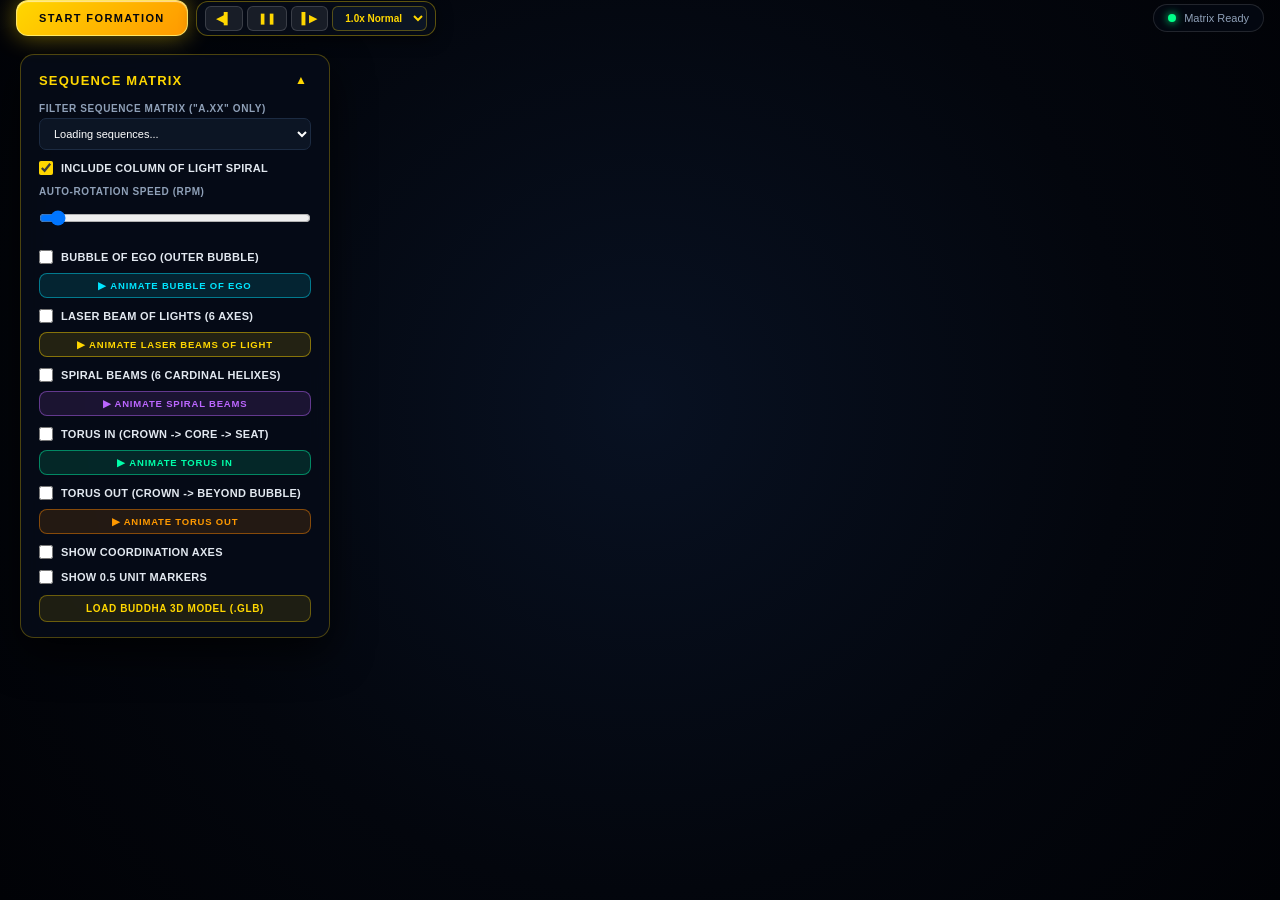
==== commit 2ba512ca: "Add files via upload" ====
--- a/index.html
+++ b/index.html
@@ -434,6 +434,13 @@
                 </label>
             </div>
 
+            <div class="control-group" style="margin-top: 8px;">
+                <button id="btn-custom-buddha" type="button" style="width: 100%; background: rgba(255, 215, 0, 0.10); border: 1px solid rgba(255, 215, 0, 0.35); color: var(--accent-gold); padding: 7px 10px; border-radius: 8px; font-size: 10px; font-weight: 700; cursor: pointer; text-transform: uppercase; letter-spacing: 0.6px; transition: all 0.2s ease;">
+                    Load Buddha 3D Model (.glb)
+                </button>
+                <input type="file" id="input-buddha-file" accept=".glb,.gltf" style="display: none;">
+            </div>
+
             <details>
                 <summary>Character Render Mode</summary>
                 <div style="margin-top: 8px;">
@@ -460,7 +467,7 @@
         <div id="popup-title">Siddham Node Details</div>
         <div class="popup-row"><span class="popup-label">WBS ID:</span><span class="popup-val" id="popup-id">-</span></div>
         <div class="popup-row"><span class="popup-label">Visualization Guidance:</span><span class="popup-val" id="popup-guidance">-</span></div>
-        <div class="popup-row"><span class="popup-label">A2 Lý Coordinate:</span><span class="popup-val" id="popup-coords">-</span></div>
+        <div class="popup-row"><span class="popup-label">Visualization Coordinate:</span><span class="popup-val" id="popup-coords">-</span></div>
         <div class="popup-row"><span class="popup-label">Sequence Step:</span><span class="popup-val" id="popup-seq-step">-</span></div>
         <div class="popup-row"><span class="popup-label">Siddham:</span><span class="popup-val" id="popup-siddham">-</span></div>
         <div class="popup-row"><span class="popup-label">Dharma Object:</span><span class="popup-val" id="popup-dharma">-</span></div>
@@ -469,6 +476,11 @@
             <div class="popup-img-box" id="box-siddham-img">
                 <span>Siddham Image (C4 CTT Link)</span>
                 <img id="popup-siddham-img" src="" alt="Siddham">
+            </div>
+            <div class="popup-img-box" id="box-3dmodel-link" style="display: none;">
+                <span>3D Model (C2 3D Model)</span>
+                <div id="popup-3dmodel-label" style="font-size: 10.5px; color: var(--accent-cyan); font-weight: 700; margin-top: 8px; word-break: break-all;">-</div>
+                <div id="popup-3dmodel-color" style="font-size: 9.5px; color: var(--accent-gold); margin-top: 4px;">-</div>
             </div>
         </div>
 
@@ -821,32 +833,58 @@
 
         buildProceduralBuddha();
 
+        function applyBuddhaGLTFScene(gltfScene) {
+            while (buddhaGroup.children.length > 0) {
+                buddhaGroup.remove(buddhaGroup.children[0]);
+            }
+            gltfScene.traverse((node) => {
+                if (node.isMesh) {
+                    node.material = crystalBuddhaMat;
+                    node.renderOrder = 2;
+                }
+            });
+            gltfScene.scale.set(1.4, 1.4, 1.4);
+            gltfScene.rotation.order = 'ZYX';
+            gltfScene.rotation.set(Math.PI / 2, 0, Math.PI / 2);
+            gltfScene.position.set(0.0, 0.2, -0.5);
+            buddhaGroup.add(gltfScene);
+        }
+
+        // Exclusively local file paths as primary (zero Google Drive network attempts)
+        const localBuddhaCandidates = [
+            'glass+buddha+statue+3d+model.glb',
+            './glass+buddha+statue+3d+model.glb',
+            'buddha.glb',
+            './buddha.glb'
+        ];
+
+        function loadLocalBuddhaModel() {
+            const loader = new THREE.GLTFLoader();
+            let cIdx = 0;
+            function tryNextCandidate() {
+                if (cIdx >= localBuddhaCandidates.length) {
+                    return; // Procedural crystal Buddha remains active
+                }
+                const path = localBuddhaCandidates[cIdx++];
+                loader.load(
+                    path,
+                    (gltf) => {
+                        if (gltf && gltf.scene) {
+                            applyBuddhaGLTFScene(gltf.scene);
+                        }
+                    },
+                    undefined,
+                    () => {
+                        tryNextCandidate();
+                    }
+                );
+            }
+            tryNextCandidate();
+        }
+
         try {
-            const MODEL_URL = 'glass+buddha+statue+3d+model.glb';
-            const loader = new THREE.GLTFLoader();
-            loader.load(
-                MODEL_URL,
-                (gltf) => {
-                    while (buddhaGroup.children.length > 0) {
-                        buddhaGroup.remove(buddhaGroup.children[0]);
-                    }
-                    const buddhaMesh = gltf.scene;
-                    buddhaMesh.traverse((node) => {
-                        if (node.isMesh) {
-                            node.material = crystalBuddhaMat;
-                            node.renderOrder = 2;
-                        }
-                    });
-                    buddhaMesh.scale.set(1.4, 1.4, 1.4);
-                    buddhaMesh.rotation.order = 'ZYX';
-                    buddhaMesh.rotation.set(Math.PI / 2, 0, Math.PI / 2);
-                    buddhaMesh.position.set(0.0, 0.2, -0.5);
-                    buddhaGroup.add(buddhaMesh);
-                },
-                undefined,
-                () => { /* procedural statue baseline already active */ }
-            );
-        } catch (e) { /* continue */ }
+            loadLocalBuddhaModel();
+        } catch (e) { /* procedural baseline active */ }
 
         // =========================================================================
         // SECTION 6: 3D COORDINATION INDICATORS & 0.5 UNIT MARKERS (DEFAULT OFF)
@@ -1509,6 +1547,154 @@
                 return `https://drive.google.com/thumbnail?id=${fileId}&sz=w1000`;
             }
             return rawUrl;
+        }
+
+        // Color name lookup dictionary for C2 3D Model color specifications
+        const C2_COLOR_PALETTE = {
+            'gold': 0xffd700, 'golden': 0xffd700, 'yellow': 0xffe600,
+            'white': 0xffffff, 'silver': 0xe0e6ed, 'crystal': 0xffffff,
+            'blue': 0x00c8ff, 'cyan': 0x00e5ff, 'azure': 0x0099ff, 'sky': 0x70d6ff,
+            'red': 0xff3355, 'crimson': 0xdc143c, 'ruby': 0xe0115f,
+            'purple': 0xbb44ff, 'violet': 0x9933ff, 'magenta': 0xff00cc,
+            'green': 0x00ff88, 'emerald': 0x50c878, 'jade': 0x00a86b,
+            'orange': 0xff8800, 'amber': 0xffaa00, 'copper': 0xb87333,
+            'pink': 0xff77aa, 'rose': 0xff007f
+        };
+
+        function parseC2ModelSpec(c2Str) {
+            if (!c2Str || typeof c2Str !== 'string') {
+                return { filename: '', color: null, colorName: '' };
+            }
+
+            let s = c2Str.trim().replace(/^[\"\']+|[\"\']+$/g, '');
+            if (!s) return { filename: '', color: null, colorName: '' };
+
+            const parts = s.split(/[;,|]/).map(p => p.trim()).filter(Boolean);
+            let foundColor = null;
+            let foundColorName = '';
+            let fileCandidate = '';
+
+            for (const p of parts) {
+                const hexMatch = p.match(/#(?:[0-9a-fA-F]{6}|[0-9a-fA-F]{3})\b|0x[0-9a-fA-F]{6}\b/);
+                if (hexMatch) {
+                    const hexStr = hexMatch[0].replace('#', '0x');
+                    foundColor = parseInt(hexStr, 16);
+                    foundColorName = hexMatch[0];
+                    continue;
+                }
+
+                const lower = p.toLowerCase();
+                if (C2_COLOR_PALETTE[lower] !== undefined) {
+                    foundColor = C2_COLOR_PALETTE[lower];
+                    foundColorName = p;
+                    continue;
+                }
+
+                if (/\.(glb|gltf|obj)\b/i.test(p)) {
+                    fileCandidate = p;
+                } else if (!fileCandidate) {
+                    fileCandidate = p;
+                }
+            }
+
+            if (!fileCandidate && parts.length > 0 && !foundColor) {
+                fileCandidate = parts[0];
+            }
+
+            if (fileCandidate) {
+                const words = fileCandidate.split(/\s+/);
+                const cleanWords = [];
+                for (const w of words) {
+                    const wl = w.toLowerCase();
+                    if (C2_COLOR_PALETTE[wl] !== undefined && !foundColor) {
+                        foundColor = C2_COLOR_PALETTE[wl];
+                        foundColorName = w;
+                    } else if (/#(?:[0-9a-fA-F]{6}|[0-9a-fA-F]{3})|0x[0-9a-fA-F]{6}/.test(w) && !foundColor) {
+                        const m = w.match(/#(?:[0-9a-fA-F]{6}|[0-9a-fA-F]{3})|0x[0-9a-fA-F]{6}/);
+                        foundColor = parseInt(m[0].replace('#', '0x'), 16);
+                        foundColorName = m[0];
+                    } else {
+                        cleanWords.push(w);
+                    }
+                }
+                fileCandidate = cleanWords.join(' ').trim();
+            }
+
+            return {
+                filename: fileCandidate,
+                color: foundColor,
+                colorName: foundColorName
+            };
+        }
+
+        const model3DCache = new Map();
+
+        async function loadNode3DModel(spec) {
+            if (!spec || !spec.filename) return null;
+            const filename = spec.filename.trim();
+            const colorHex = spec.color !== null ? spec.color : null;
+            const cacheKey = `${filename}_${colorHex}`;
+
+            if (model3DCache.has(cacheKey)) {
+                return model3DCache.get(cacheKey).clone(true);
+            }
+
+            // Exclusively local file fallback paths (no Google Drive)
+            const localCandidates = [
+                filename,
+                './' + filename,
+                filename.endsWith('.glb') ? filename : filename + '.glb'
+            ];
+
+            const loader = new THREE.GLTFLoader();
+
+            for (const path of localCandidates) {
+                try {
+                    const gltf = await new Promise((resolve, reject) => {
+                        loader.load(path, resolve, undefined, reject);
+                    });
+                    if (gltf && gltf.scene) {
+                        const sceneObj = gltf.scene;
+
+                        // Fit 3D model comfortably inside the crystal sphere
+                        const box = new THREE.Box3().setFromObject(sceneObj);
+                        const size = new THREE.Vector3();
+                        box.getSize(size);
+                        const maxDim = Math.max(size.x, size.y, size.z) || 1.0;
+                        const targetScale = 0.24 / maxDim;
+                        sceneObj.scale.setScalar(targetScale);
+
+                        const center = new THREE.Vector3();
+                        box.getCenter(center);
+                        sceneObj.position.sub(center.multiplyScalar(targetScale));
+
+                        // Apply color material if specified in C2 3D Model column
+                        sceneObj.traverse((node) => {
+                            if (node.isMesh) {
+                                node.renderOrder = 11;
+                                if (colorHex !== null) {
+                                    node.material = new THREE.MeshStandardMaterial({
+                                        color: colorHex,
+                                        emissive: colorHex,
+                                        emissiveIntensity: 0.25,
+                                        roughness: 0.25,
+                                        metalness: 0.65,
+                                        depthWrite: false
+                                    });
+                                } else if (node.material) {
+                                    node.material.depthWrite = false;
+                                }
+                            }
+                        });
+
+                        model3DCache.set(cacheKey, sceneObj);
+                        return sceneObj.clone(true);
+                    }
+                } catch (e) {
+                    // Try next local candidate
+                }
+            }
+            return null;
         }
 
         function buildCandidateUrls(rawUrl, id) {
@@ -1687,14 +1873,21 @@
             }
             
             if (coordStr) {
-                let cleaned = String(coordStr)
-                    .replace(/[\u2212\u2010\u2011\u2012\u2013\u2014\u2015\uFE63\uFF0D]/g, '-')
-                    .replace(/[()[\]{}'"]/g, '')
-                    .trim();
-
-                // Check semicolon separated
-                if (cleaned.includes(';')) {
-                    const parts = cleaned.split(';');
+                let text = String(coordStr);
+                
+                // 1. Strip URLs completely (http://, https://, drive.google.com, etc.)
+                text = text.replace(/https?:\/\/[^\s)\]]+/gi, '');
+                text = text.replace(/www\.[^\s)\]]+/gi, '');
+                text = text.replace(/drive\.google[^\s)\]]+/gi, '');
+                
+                // 2. Normalize hyphens and minus signs
+                text = text.replace(/[\u2212\u2010\u2011\u2012\u2013\u2014\u2015\uFE63\uFF0D]/g, '-');
+
+                // 3. Semicolon delimited (European / Vietnamese number formatting e.g. "0,0; 0,8; -0,1")
+                if (text.includes(';')) {
+                    const paren = text.match(/[(\[](.*?)[)\]]/);
+                    const target = paren ? paren[1] : text;
+                    const parts = target.split(';');
                     const nums = [];
                     for (const p of parts) {
                         const m = p.replace(',', '.').match(/-?\d+(?:\.\d+)?/);
@@ -1703,25 +1896,32 @@
                     if (nums.length >= 3) return nums.slice(0, 3);
                 }
 
-                // Check standard dots
-                if (cleaned.includes('.')) {
-                    const matches = cleaned.match(/-?\d+(?:\.\d+)?(?:e[+-]?\d+)?/gi);
-                    if (matches && matches.length >= 3) {
-                        return [parseFloat(matches[0]), parseFloat(matches[1]), parseFloat(matches[2])];
+                // 4. Extract parenthesized or bracketed coordinates: (0.0, 0.8, -0.1) or [0.0, 0.8, -0.1]
+                const paren = text.match(/[(\[](.*?)[)\]]/);
+                if (paren) {
+                    const inside = paren[1].trim();
+                    const m = inside.match(/(-?\d+(?:\.\d+)?)\s*[,;\s]\s*(-?\d+(?:\.\d+)?)\s*[,;\s]\s*(-?\d+(?:\.\d+)?)/);
+                    if (m) {
+                        return [parseFloat(m[1]), parseFloat(m[2]), parseFloat(m[3])];
                     }
                 }
 
-                // Check comma decimals e.g. "0,0, 0,8, -0,1"
-                const decFixed = cleaned.replace(/(\d),(\d)/g, '$1.$2');
-                const decMatches = decFixed.match(/-?\d+(?:\.\d+)?(?:e[+-]?\d+)?/gi);
-                if (decMatches && decMatches.length >= 3) {
-                    return [parseFloat(decMatches[0]), parseFloat(decMatches[1]), parseFloat(decMatches[2])];
-                }
-
-                // Integer coordinates e.g. "0, 0, -2"
-                const intMatches = cleaned.match(/-?\d+/g);
-                if (intMatches && intMatches.length >= 3) {
-                    return [parseFloat(intMatches[0]), parseFloat(intMatches[1]), parseFloat(intMatches[2])];
+                // 5. Look for X: ... Y: ... Z: ... labeled formats
+                const xyz = text.match(/x\s*[:=]\s*(-?\d+(?:\.\d+)?).*?y\s*[:=]\s*(-?\d+(?:\.\d+)?).*?z\s*[:=]\s*(-?\d+(?:\.\d+)?)/i);
+                if (xyz) {
+                    return [parseFloat(xyz[1]), parseFloat(xyz[2]), parseFloat(xyz[3])];
+                }
+
+                // 6. Look for 3 consecutive numbers separated by commas or semicolons
+                const m = text.match(/(-?\d+(?:\.\d+)?)\s*[,;]\s*(-?\d+(?:\.\d+)?)\s*[,;]\s*(-?\d+(?:\.\d+)?)/);
+                if (m) {
+                    return [parseFloat(m[1]), parseFloat(m[2]), parseFloat(m[3])];
+                }
+
+                // 7. Look for 3 numbers separated by whitespace
+                const mSpace = text.match(/(-?\d+(?:\.\d+)?)\s+(-?\d+(?:\.\d+)?)\s+(-?\d+(?:\.\d+)?)/);
+                if (mSpace) {
+                    return [parseFloat(mSpace[1]), parseFloat(mSpace[2]), parseFloat(mSpace[3])];
                 }
             }
 
@@ -1768,7 +1968,13 @@
             planeMesh.renderOrder = 11;
             spinPivot.add(planeMesh);
 
-            // 4. Luminous Highlight Ring (Cyan active locator)
+            // 4. Reference 3D Model Container inside Pivot (For C2 3D Model)
+            const modelContainer = new THREE.Group();
+            modelContainer.visible = false;
+            modelContainer.renderOrder = 11;
+            spinPivot.add(modelContainer);
+
+            // 5. Luminous Highlight Ring (Cyan active locator)
             const outlineGeo = new THREE.RingGeometry(0.18, 0.21, 32);
             const outlineMat = new THREE.MeshBasicMaterial({
                 color: 0x00e5ff, side: THREE.DoubleSide, transparent: true, opacity: 0.95, depthWrite: false, blending: THREE.AdditiveBlending
@@ -1785,6 +1991,8 @@
                 spinPivot: spinPivot,
                 plane: planeMesh,
                 planeMat: planeMat,
+                modelContainer: modelContainer,
+                has3DModel: false,
                 outline: outlineMesh,
                 currentData: null,
                 glow: 0.0
@@ -1864,7 +2072,7 @@
             const firstRowHasHeaders = dataRows.length > 0 && dataRows[0].c && dataRows[0].c.some(cell => {
                 if (!cell || cell.v === null) return false;
                 const v = String(cell.f !== undefined ? cell.f : cell.v).trim();
-                return v.startsWith('A.') || v.toLowerCase().includes('wbs') || v.toLowerCase().includes('lý');
+                return v.startsWith('A.') || v.toLowerCase().includes('wbs') || v.toLowerCase().includes('visualization') || v.toLowerCase().includes('lý');
             });
 
             if (firstRowHasHeaders) {
@@ -1882,11 +2090,20 @@
             const idCol = cols.find(c => c.label.toLowerCase().startsWith('wbs') || c.label.toLowerCase() === 'id' || c.label.toLowerCase().startsWith('mã')) || cols[0];
             const posCol = colFind('a3') || colFind('khai dẫn') || colFind('khai dan') || colFind('quán tưởng') || colFind('quan tuong') || colFind('a4 hành') || colFind('spatial position') || colFind('hành');
             
+            // Coordinate Column source is "Visualization" (extracting purely X, Y, Z coordinates)
             const coordCol = cols.find(c => {
+                const l = c.label.toLowerCase().trim();
+                return l === 'visualization' || (l.includes('visualization') && !l.includes('guidance')) || l === 'visualize';
+            }) || cols.find(c => {
+                const l = c.label.toLowerCase().trim();
+                return l.includes('visualization') || l.includes('visualize');
+            }) || cols.find(c => {
                 const l = c.label.toLowerCase().trim();
                 return l.includes('a2 lý') || l.includes('a2 ly') || l.includes('lý') || l.includes('ly') || l.includes('coord') || l.includes('axis') || l.includes('tọa độ') || l.includes('toa do');
             }) || cols.find(c => c.index === 3 || c.index === 4); // Column D or E in standard WBSID
 
+            // Column C2 3D Model
+            const model3DCol = colFind('c2 3d model') || colFind('c2 3d') || colFind('3d model') || colFind('c2');
             const siddhamImgCol = colFind('c4 ctt link') || colFind('ctt link') || colFind('image') || colFind('link');
             const siddhamUniCol = colFind('c4 siddham unicode') || colFind('siddham unicode') || colFind('unicode') || colFind('siddham');
             const dharmaCol = colFind('c5 dharma object name') || colFind('dharma object') || colFind('pháp bảo') || colFind('phap bao');
@@ -2020,6 +2237,7 @@
                     coordsStr: isCustomAnim ? '0.0, 0.0, 0.0' : (rawCoordsStr || nodeCoords.join(', ')),
                     coords: nodeCoords,
                     siddhamImage: isCustomAnim ? '' : (getVal(siddhamImgCol) || (isGroupA ? '06_LA_Gold.PNG' : '')),
+                    model3DSpec: isCustomAnim ? null : parseC2ModelSpec(getVal(model3DCol)),
                     siddhamUnicode: customUni,
                     dharmaObject: customObj || (isGroupA ? 'Vajra Scepter' : ''),
                     mantra: customMantra || (isGroupA ? 'So La, So La\nOm, Wa Dz La Jr Ning,\nBo La Ni Bo Do Ye,\nSo Po He' : ''),
@@ -2428,11 +2646,32 @@
 
                     active3DActor.currentData = nodeData;
 
+                    // Reset 3D model container
+                    while (active3DActor.modelContainer.children.length > 0) {
+                        active3DActor.modelContainer.remove(active3DActor.modelContainer.children[0]);
+                    }
+                    active3DActor.has3DModel = false;
+                    active3DActor.modelContainer.visible = false;
+                    active3DActor.plane.visible = true;
+
                     // Load Siddham texture (cached after first fetch)
                     const tex = await loadSiddhamTexture(nodeData);
                     if (active3DActor.currentData && active3DActor.currentData.id === nodeData.id) {
                         active3DActor.planeMat.map = tex;
                         active3DActor.planeMat.needsUpdate = true;
+                    }
+
+                    // Check for C2 3D Model specification
+                    if (nodeData.model3DSpec && nodeData.model3DSpec.filename) {
+                        loadNode3DModel(nodeData.model3DSpec).then((mObj) => {
+                            if (active3DActor.currentData && active3DActor.currentData.id === nodeData.id && mObj) {
+                                while (active3DActor.modelContainer.children.length > 0) {
+                                    active3DActor.modelContainer.remove(active3DActor.modelContainer.children[0]);
+                                }
+                                active3DActor.modelContainer.add(mObj);
+                                active3DActor.has3DModel = true;
+                            }
+                        });
                     }
 
                     active3DActor.glow = 2.2;
@@ -2483,25 +2722,40 @@
             popupDharma.innerText = data.dharmaObject || "-";
             popupMantra.textContent = data.mantra || "Sacred Seed Sound";
 
+            const box3DModelLink = document.getElementById('box-3dmodel-link');
+            const popup3DLabel = document.getElementById('popup-3dmodel-label');
+            const popup3DColor = document.getElementById('popup-3dmodel-color');
+
             if (data.id === 'EGO' || data.isEgo || data.id === 'LASER' || data.isLaser || data.id === 'SPIRAL' || data.isSpiral || data.id === 'TORUS_IN' || data.isTorusIn || data.id === 'TORUS_OUT' || data.isTorusOut) {
                 boxSiddhamImg.style.display = 'none';
+                if (box3DModelLink) box3DModelLink.style.display = 'none';
             } else {
                 const sUrl = formatImageUrl(data.siddhamImage, data.id);
                 if (sUrl) {
-                popupSiddhamImg.src = sUrl;
-                popupSiddhamImg.onerror = () => {
-                    const fid = extractGoogleDriveFileId(data.siddhamImage);
-                    if (fid) {
-                        popupSiddhamImg.src = `https://lh3.googleusercontent.com/d/${fid}`;
-                    } else if (isGroupA) {
-                        popupSiddhamImg.src = '06_LA_Gold.PNG';
-                    } else if (canonicalSiddhamFiles[data.id]) {
-                        popupSiddhamImg.src = canonicalSiddhamFiles[data.id];
-                    }
-                };
-                boxSiddhamImg.style.display = 'block';
+                    popupSiddhamImg.src = sUrl;
+                    popupSiddhamImg.onerror = () => {
+                        const fid = extractGoogleDriveFileId(data.siddhamImage);
+                        if (fid) {
+                            popupSiddhamImg.src = `https://lh3.googleusercontent.com/d/${fid}`;
+                        } else if (isGroupA) {
+                            popupSiddhamImg.src = '06_LA_Gold.PNG';
+                        } else if (canonicalSiddhamFiles[data.id]) {
+                            popupSiddhamImg.src = canonicalSiddhamFiles[data.id];
+                        }
+                    };
+                    boxSiddhamImg.style.display = 'block';
                 } else {
                     boxSiddhamImg.style.display = 'none';
+                }
+
+                if (box3DModelLink && data.model3DSpec && data.model3DSpec.filename) {
+                    box3DModelLink.style.display = 'block';
+                    if (popup3DLabel) popup3DLabel.innerText = data.model3DSpec.filename;
+                    if (popup3DColor) {
+                        popup3DColor.innerText = data.model3DSpec.colorName ? `Color: ${data.model3DSpec.colorName}` : 'Color: Native';
+                    }
+                } else if (box3DModelLink) {
+                    box3DModelLink.style.display = 'none';
                 }
             }
 
@@ -2622,6 +2876,53 @@
                 triggerNextStep();
             }
         }
+
+        // Buddha 3D Model Local File Picker & Drag-and-Drop
+        const btnCustomBuddha = document.getElementById('btn-custom-buddha');
+        const inputBuddhaFile = document.getElementById('input-buddha-file');
+
+        if (btnCustomBuddha && inputBuddhaFile) {
+            btnCustomBuddha.addEventListener('click', (e) => {
+                e.stopPropagation();
+                inputBuddhaFile.click();
+            });
+
+            inputBuddhaFile.addEventListener('change', async (e) => {
+                if (e.target.files && e.target.files.length > 0) {
+                    const file = e.target.files[0];
+                    const buffer = await file.arrayBuffer();
+                    const loader = new THREE.GLTFLoader();
+                    loader.parse(buffer, '', (gltf) => {
+                        if (gltf && gltf.scene) {
+                            applyBuddhaGLTFScene(gltf.scene);
+                            btnCustomBuddha.innerText = `Loaded: ${file.name.slice(0, 16)}...`;
+                        }
+                    });
+                }
+            });
+        }
+
+        // Drag-and-drop any .glb / .gltf file directly into the 3D viewport
+        window.addEventListener('dragover', (e) => e.preventDefault());
+        window.addEventListener('drop', async (e) => {
+            e.preventDefault();
+            if (e.dataTransfer && e.dataTransfer.files.length > 0) {
+                const file = e.dataTransfer.files[0];
+                const fname = file.name.toLowerCase();
+                if (fname.endsWith('.glb') || fname.endsWith('.gltf')) {
+                    const buffer = await file.arrayBuffer();
+                    const loader = new THREE.GLTFLoader();
+                    loader.parse(buffer, '', (gltf) => {
+                        if (gltf && gltf.scene) {
+                            applyBuddhaGLTFScene(gltf.scene);
+                            if (btnCustomBuddha) {
+                                btnCustomBuddha.innerText = `Loaded: ${file.name.slice(0, 16)}...`;
+                            }
+                        }
+                    });
+                }
+            }
+        });
 
         // =========================================================================
         // SECTION 13: UI EVENT LISTENERS
@@ -2954,15 +3255,31 @@
                 const pulseScale = 1.0 + (Math.sin(elapsedTime * 3.0) * 0.04);
                 active3DActor.sphere.scale.setScalar(pulseScale);
 
+                // Alternating display: If a C2 3D model is available, alternate every 2.5 seconds
+                if (active3DActor.has3DModel) {
+                    const show3D = (Math.floor(elapsedTime / 2.5) % 2) === 1;
+                    active3DActor.modelContainer.visible = show3D;
+                    active3DActor.plane.visible = !show3D;
+                } else {
+                    active3DActor.modelContainer.visible = false;
+                    active3DActor.plane.visible = true;
+                }
+
                 // Billboard (Face Camera) is the default mode
                 if (billboardModeSelect.value === 'billboard') {
                     active3DActor.spinPivot.rotation.set(0, 0, 0);
                     active3DActor.plane.quaternion.copy(camera.quaternion);
                     active3DActor.outline.quaternion.copy(camera.quaternion);
+                    if (active3DActor.has3DModel && active3DActor.modelContainer.visible) {
+                        active3DActor.modelContainer.rotation.y = elapsedTime * 1.5; // Smooth turntable rotation
+                    }
                 } else {
                     active3DActor.plane.rotation.set(Math.PI / 2, 0, 0);
                     active3DActor.outline.rotation.set(Math.PI / 2, 0, 0);
                     active3DActor.spinPivot.rotation.set(0, 0, elapsedTime * 1.6);
+                    if (active3DActor.has3DModel && active3DActor.modelContainer.visible) {
+                        active3DActor.modelContainer.rotation.y = elapsedTime * 1.5;
+                    }
                 }
             }
 
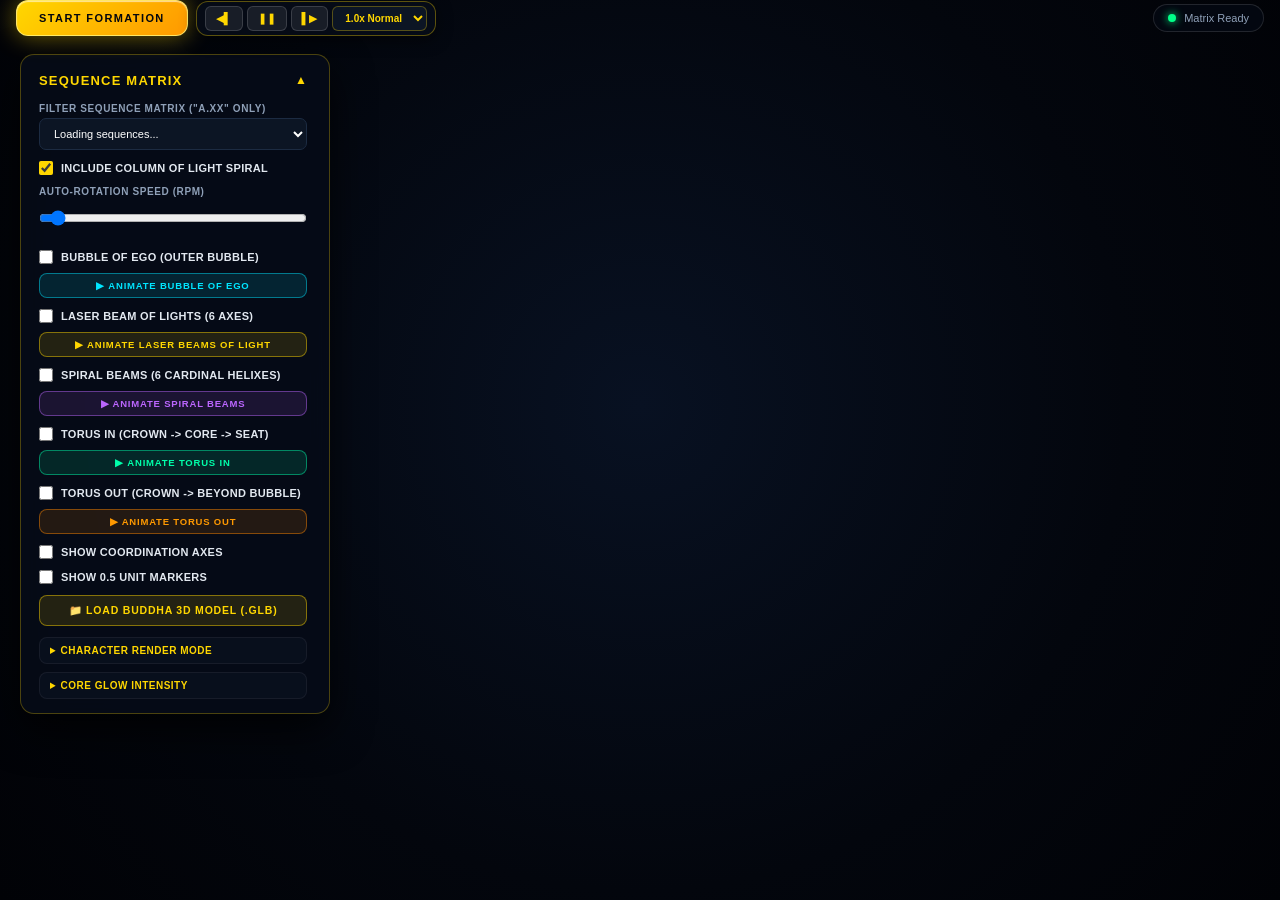
==== commit b8204f68: "Add files via upload" ====
--- a/index.html
+++ b/index.html
@@ -62,7 +62,7 @@
             box-shadow: 0 0 8px #00ff88;
         }
 
-        /* Collapsible Filter Panel */
+        /* Collapsible Filter Panel (LHS Span) */
         #ui-container {
             position: absolute; top: calc(env(safe-area-inset-top, 16px) + 54px); left: 16px;
             background: var(--panel-bg); padding: 14px 18px; border-radius: 14px;
@@ -70,17 +70,34 @@
             width: 310px; pointer-events: auto;
             backdrop-filter: blur(16px); -webkit-backdrop-filter: blur(16px);
             transition: all 0.35s cubic-bezier(0.2, 0.9, 0.3, 1); z-index: 25;
-        }
-        #ui-header { display: flex; justify-content: space-between; align-items: center; cursor: pointer; }
+            max-height: calc(100vh - (env(safe-area-inset-top, 16px) + 70px) - env(safe-area-inset-bottom, 16px));
+            display: flex; flex-direction: column; box-sizing: border-box;
+        }
+        #ui-header { display: flex; justify-content: space-between; align-items: center; cursor: pointer; flex-shrink: 0; }
         h1 { font-size: 13px; margin: 0; color: var(--accent-gold); text-transform: uppercase; letter-spacing: 1.2px; font-weight: 800; }
         #ui-toggle-btn { background: none; border: none; color: var(--accent-gold); font-size: 12px; cursor: pointer; padding: 4px; transition: transform 0.3s ease; }
-        #ui-content { margin-top: 12px; transition: max-height 0.3s ease, opacity 0.3s ease; max-height: 520px; opacity: 1; overflow: hidden; }
+        #ui-content {
+            margin-top: 12px;
+            flex: 1 1 auto;
+            overflow-y: auto;
+            overflow-x: hidden;
+            overscroll-behavior: contain;
+            padding-right: 4px;
+            transition: opacity 0.3s ease;
+            opacity: 1;
+        }
+
+        /* Custom Scrollbar for Smooth & Visible Scrolling */
+        #ui-content::-webkit-scrollbar { width: 5px; }
+        #ui-content::-webkit-scrollbar-track { background: rgba(0, 0, 0, 0.25); border-radius: 4px; }
+        #ui-content::-webkit-scrollbar-thumb { background: rgba(255, 215, 0, 0.4); border-radius: 4px; }
+        #ui-content::-webkit-scrollbar-thumb:hover { background: rgba(255, 215, 0, 0.75); }
 
         /* Collapsed Filter Box: ONLY displays selected sequence matrix name */
-        #ui-container.collapsed { width: auto; max-width: 280px; padding: 10px 14px; }
+        #ui-container.collapsed { width: auto; max-width: 280px; padding: 10px 14px; max-height: 48px; }
         #ui-container.collapsed #ui-header h1 { font-size: 11px; color: var(--accent-gold-bright); white-space: nowrap; overflow: hidden; text-overflow: ellipsis; }
         #ui-container.collapsed #ui-toggle-btn { transform: rotate(-90deg); margin-left: 10px; }
-        #ui-container.collapsed #ui-content { max-height: 0; opacity: 0; margin-top: 0; pointer-events: none; }
+        #ui-container.collapsed #ui-content { max-height: 0; opacity: 0; margin-top: 0; pointer-events: none; overflow: hidden; }
 
         .control-group { margin-bottom: 11px; }
         label { display: block; font-size: 10px; color: #8fa0b8; margin-bottom: 4px; text-transform: uppercase; letter-spacing: 0.6px; font-weight: 700; }
@@ -172,10 +189,12 @@
             #ui-container {
                 top: calc(env(safe-area-inset-top, 16px) + 54px);
                 left: 20px; width: 310px; z-index: 25;
+                max-height: calc(100vh - (env(safe-area-inset-top, 16px) + 70px) - env(safe-area-inset-bottom, 20px));
             }
             #popup-card {
                 top: calc(env(safe-area-inset-top, 16px) + 54px);
                 right: 20px; width: 340px;
+                max-height: calc(100vh - (env(safe-area-inset-top, 16px) + 70px) - env(safe-area-inset-bottom, 20px));
                 transform: translateX(30px); z-index: 28;
             }
             #popup-card.active { transform: translateX(0); }
@@ -229,6 +248,7 @@
             #ui-container {
                 top: calc(env(safe-area-inset-top, 10px) + 50px); left: 10px;
                 width: calc(100vw - 20px); max-width: none;
+                max-height: calc(100vh - (env(safe-area-inset-top, 10px) + 60px) - env(safe-area-inset-bottom, 16px));
             }
             #ui-container.collapsed { max-width: calc(100vw - 20px); width: calc(100vw - 20px); padding: 8px 12px; }
 
@@ -435,8 +455,8 @@
             </div>
 
             <div class="control-group" style="margin-top: 8px;">
-                <button id="btn-custom-buddha" type="button" style="width: 100%; background: rgba(255, 215, 0, 0.10); border: 1px solid rgba(255, 215, 0, 0.35); color: var(--accent-gold); padding: 7px 10px; border-radius: 8px; font-size: 10px; font-weight: 700; cursor: pointer; text-transform: uppercase; letter-spacing: 0.6px; transition: all 0.2s ease;">
-                    Load Buddha 3D Model (.glb)
+                <button id="btn-custom-buddha" type="button" style="width: 100%; background: rgba(255, 215, 0, 0.12); border: 1px solid rgba(255, 215, 0, 0.45); color: var(--accent-gold); padding: 8px 12px; border-radius: 8px; font-size: 10.5px; font-weight: 800; cursor: pointer; text-transform: uppercase; letter-spacing: 0.8px; transition: all 0.2s ease;">
+                    📁 Load Buddha 3D Model (.glb)
                 </button>
                 <input type="file" id="input-buddha-file" accept=".glb,.gltf" style="display: none;">
             </div>
@@ -850,7 +870,7 @@
             buddhaGroup.add(gltfScene);
         }
 
-        // Exclusively local file paths as primary (zero Google Drive network attempts)
+        // Exclusively local file candidates (no Google Drive attempts)
         const localBuddhaCandidates = [
             'glass+buddha+statue+3d+model.glb',
             './glass+buddha+statue+3d+model.glb',
@@ -2877,7 +2897,7 @@
             }
         }
 
-        // Buddha 3D Model Local File Picker & Drag-and-Drop
+        // Direct File Picker & Drag-and-Drop for Buddha 3D Model (.glb)
         const btnCustomBuddha = document.getElementById('btn-custom-buddha');
         const inputBuddhaFile = document.getElementById('input-buddha-file');
 
@@ -2895,7 +2915,7 @@
                     loader.parse(buffer, '', (gltf) => {
                         if (gltf && gltf.scene) {
                             applyBuddhaGLTFScene(gltf.scene);
-                            btnCustomBuddha.innerText = `Loaded: ${file.name.slice(0, 16)}...`;
+                            btnCustomBuddha.innerText = `✓ Loaded: ${file.name.slice(0, 14)}...`;
                         }
                     });
                 }
@@ -2916,7 +2936,7 @@
                         if (gltf && gltf.scene) {
                             applyBuddhaGLTFScene(gltf.scene);
                             if (btnCustomBuddha) {
-                                btnCustomBuddha.innerText = `Loaded: ${file.name.slice(0, 16)}...`;
+                                btnCustomBuddha.innerText = `✓ Loaded: ${file.name.slice(0, 14)}...`;
                             }
                         }
                     });
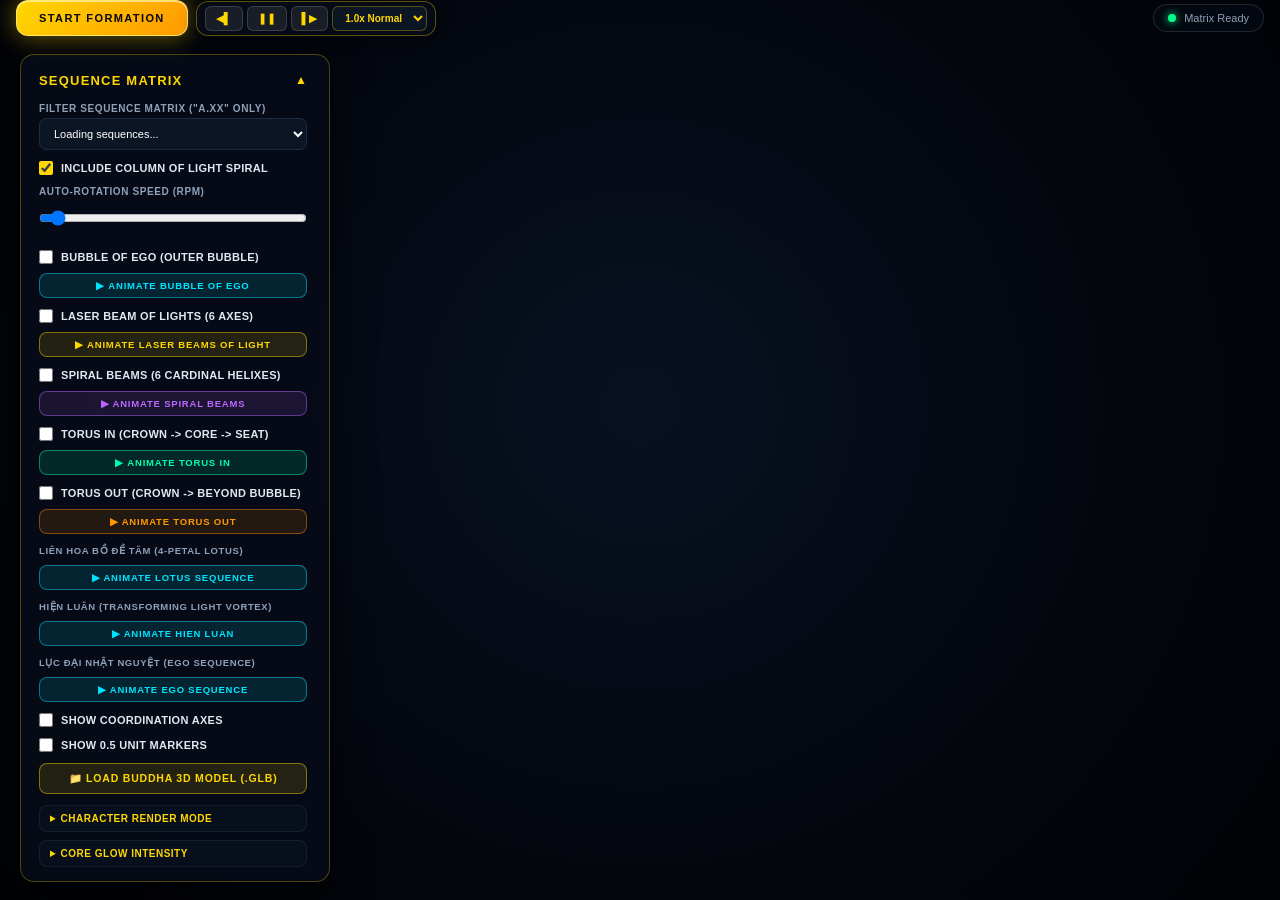
==== commit 29c1aa4f: "Add files via upload" ====
--- a/index.html
+++ b/index.html
@@ -264,7 +264,7 @@
             .popup-mantra-val { font-size: 10.5px; padding: 6px 10px; }
         }
 
-        #animate-ego-btn, #animate-laser-btn, #animate-spiral-beams-btn, #animate-torus-in-btn, #animate-torus-out-btn {
+        #animate-ego-btn, #animate-laser-btn, #animate-spiral-beams-btn, #animate-torus-in-btn, #animate-torus-out-btn, #animate-lotus-seq-btn, #animate-hien-luan-btn, #animate-ego-seq-btn {
             margin-top: 5px; width: 100%;
             background: rgba(0, 229, 255, 0.12); border: 1px solid rgba(0, 229, 255, 0.45);
             color: var(--accent-cyan); padding: 6px 10px; border-radius: 8px;
@@ -272,7 +272,7 @@
             text-transform: uppercase; letter-spacing: 0.8px;
             transition: all 0.2s ease;
         }
-        #animate-ego-btn:hover, #animate-laser-btn:hover, #animate-spiral-beams-btn:hover, #animate-torus-in-btn:hover, #animate-torus-out-btn:hover {
+        #animate-ego-btn:hover, #animate-laser-btn:hover, #animate-spiral-beams-btn:hover, #animate-torus-in-btn:hover, #animate-torus-out-btn:hover, #animate-lotus-seq-btn:hover, #animate-hien-luan-btn:hover, #animate-ego-seq-btn:hover {
             background: rgba(0, 229, 255, 0.25);
             box-shadow: 0 0 14px rgba(0, 229, 255, 0.45);
         }
@@ -331,6 +331,7 @@
     <script src="https://cdn.jsdelivr.net/npm/three@0.128.0/build/three.min.js"></script>
     <script src="https://cdn.jsdelivr.net/npm/three@0.128.0/examples/js/controls/OrbitControls.js"></script>
     <script src="https://cdn.jsdelivr.net/npm/three@0.128.0/examples/js/loaders/GLTFLoader.js"></script>
+    <script src="https://cdn.jsdelivr.net/npm/three@0.128.0/examples/js/loaders/STLLoader.js"></script>
 </head>
 <body>
 
@@ -439,6 +440,27 @@
             </div>
 
             <div class="control-group">
+                <label style="display:block; font-size: 9.5px; color: var(--text-muted); text-transform: uppercase; letter-spacing: 0.6px; font-weight: 700; margin-bottom: 4px;">Liên Hoa Bồ Đề Tâm (4-Petal Lotus)</label>
+                <button type="button" id="animate-lotus-seq-btn">
+                    ▶ Animate Lotus Sequence
+                </button>
+            </div>
+
+            <div class="control-group">
+                <label style="display:block; font-size: 9.5px; color: var(--text-muted); text-transform: uppercase; letter-spacing: 0.6px; font-weight: 700; margin-bottom: 4px;">Hiện Luân (Transforming Light Vortex)</label>
+                <button type="button" id="animate-hien-luan-btn">
+                    ▶ Animate Hien Luan
+                </button>
+            </div>
+
+            <div class="control-group">
+                <label style="display:block; font-size: 9.5px; color: var(--text-muted); text-transform: uppercase; letter-spacing: 0.6px; font-weight: 700; margin-bottom: 4px;">Lục Đại Nhật Nguyệt (Ego Sequence)</label>
+                <button type="button" id="animate-ego-seq-btn">
+                    ▶ Animate Ego Sequence
+                </button>
+            </div>
+
+            <div class="control-group">
                 <label class="checkbox-container">
                     <!-- Default UNCHECKED as requested -->
                     <input type="checkbox" id="show-axes">
@@ -730,6 +752,20 @@
         let egoOnCompleteCallback = null;
         let seqEgoPending = false;
 
+        // ---- New animation state: +LOTUS_SEQUENCE, +HIEN_LUAN, +EGO_SEQUENCE ----
+        let isLotusSeqAnimating = false, lotusSeqStartTime = 0, lotusSeqOnComplete = null, lotusSeqInstance = null;
+        let seqLotusSeqPending = false;
+        const LOTUS_SEQ_DURATION = 16.5;
+
+        let isHienLuanAnimating = false, hienLuanStartTime = 0, hienLuanOnComplete = null, hienLuanInstance = null;
+        let seqHienLuanPending = false;
+        const HIEN_LUAN_DURATION = 15.0;
+
+        let isEgoSeqAnimating = false, egoSeqStartTime = 0, egoSeqOnComplete = null, egoSeqInstance = null;
+        let seqEgoSeqPending = false;
+        const EGO_SEQ_DURATION = 10.6;
+
+
         function updateEgoBubbleWrapping(u) {
             const phiMax = Math.max(0.01, u * Math.PI * 2);
 
@@ -769,6 +805,64 @@
                 sequences: { [filterSelect.value || "A.Tổng Thể Bồ Đề Tâm"]: "EGO" }
             });
         }
+
+        function playLotusSequenceAnimation(onComplete = null) {
+            if (isLotusSeqAnimating) return;
+            isLotusSeqAnimating = true;
+            lotusSeqStartTime = performance.now();
+            lotusSeqOnComplete = onComplete;
+            if (!lotusSeqInstance) lotusSeqInstance = buildLotusSequenceAnimation(scene);
+            showPopup({
+                id: "LOTUS_SEQUENCE",
+                spatialPosition: "YA (Seat) -> SA (Crown) -> 4 Compass Lotuses -> Heart Merge -> VA",
+                coords: [0, 0, 0.2],
+                coordsStr: "0.00, 0.00, 0.20",
+                siddhamUnicode: "𑖭",
+                siddhamImage: "",
+                dharmaObject: "Liên Hoa Bồ Đề Tâm (Four-Petal Lotus Sequence)",
+                mantra: "A Drop of Water Falls From Crown to Seat, Growing the Four-Colored Lotus of Bodhicitta\nYA - SA - Bốn Cánh Sen Bồ Đề Tâm - Hợp Nhất - VA",
+                sequences: { [filterSelect.value || "A.Tổng Thể Bồ Đề Tâm"]: "LOTUS_SEQUENCE" }
+            });
+        }
+
+        function playHienLuanAnimation(onComplete = null) {
+            if (isHienLuanAnimating) return;
+            isHienLuanAnimating = true;
+            hienLuanStartTime = performance.now();
+            hienLuanOnComplete = onComplete;
+            if (!hienLuanInstance) hienLuanInstance = buildHienLuanAnimation(scene);
+            showPopup({
+                id: "HIEN_LUAN",
+                spatialPosition: "Heart Core (SCA) -> Crown (Z=1.0) -> Bubble of Ego Interior",
+                coords: [0, 0, 0],
+                coordsStr: "0.00, 0.00, 0.00",
+                siddhamUnicode: "𑖭𑖿𑖓",
+                siddhamImage: "",
+                dharmaObject: "Hiện Luân (Manifested Wheel of Transforming Light)",
+                mantra: "Dark Energy Drawn Inward Through the Core, Transmuted to Light, and Cast Upward to Illuminate the Bubble\nChuyển Hoá Ám Chướng Thành Quang Minh, Chiếu Sáng Khắp Bong Bóng Bản Ngã",
+                sequences: { [filterSelect.value || "A.Tổng Thể Bồ Đề Tâm"]: "HIEN_LUAN" }
+            });
+        }
+
+        function playEgoSequenceAnimation(onComplete = null) {
+            if (isEgoSeqAnimating) return;
+            isEgoSeqAnimating = true;
+            egoSeqStartTime = performance.now();
+            egoSeqOnComplete = onComplete;
+            if (!egoSeqInstance) egoSeqInstance = buildEgoSequenceAnimation(scene);
+            showPopup({
+                id: "EGO_SEQUENCE",
+                spatialPosition: "BA (Sunlight) / DA (Moonlight) -- 6 Points Around the Bubble of Ego",
+                coords: [0, 0, 0],
+                coordsStr: "0.00, 0.00, 0.00",
+                siddhamUnicode: "𑖤𑖯 / 𑖟𑖯",
+                siddhamImage: "",
+                dharmaObject: "Lục Đại Nhật Nguyệt (Sunlight & Moonlight Ego Sequence)",
+                mantra: "Sunlight and Moonlight Alternate Around the Bubble of Ego as It Forms\nNhật Quang Nguyệt Quang Luân Chuyển, Bong Bóng Bản Ngã Dần Thành Hình",
+                sequences: { [filterSelect.value || "A.Tổng Thể Bồ Đề Tâm"]: "EGO_SEQUENCE" }
+            });
+        }
+
 
         const crystalBuddhaMat = new THREE.MeshPhysicalMaterial({
             color: 0x80d8ff,
@@ -1758,6 +1852,1032 @@
 
             return [...new Set(list)];
         }
+
+        
+
+/* =========================================================================
+   DONOR IMPORT: +LOTUS_SEQUENCE, +HIEN_LUAN, +EGO_SEQUENCE
+   Ported from the donor build's per-card mini visualization engine.
+   ========================================================================= */
+const SIDDHAM_FILE_CANDIDATES = {
+  SCA: ['40_SHCA_Gold.PNG', encodeURI('40_SHCA_Gold.PNG'), '40_ŚCA_Gold.PNG', encodeURI('40_ŚCA_Gold.PNG'), '40_SCA_Gold.PNG', encodeURI('40_SCA_Gold.PNG')],
+  BA:  ['08_BA_Gold.PNG', encodeURI('08_BA_Gold.PNG')],
+  DA:  ['07_DA_Gold.PNG', encodeURI('07_DA_Gold.PNG')],
+  YA:  ['13_YA_Gold.PNG', encodeURI('13_YA_Gold.PNG')],
+  SA:  ['16_SA_Gold.PNG', encodeURI('16_SA_Gold.PNG')],
+  VA:  ['11_VA_Gold.PNG', encodeURI('11_VA_Gold.PNG')]
+};
+const siddhamFileTextureCache = {};
+function loadSiddhamFileTexture(key){
+  if (siddhamFileTextureCache[key]) return siddhamFileTextureCache[key];
+  const candidates = SIDDHAM_FILE_CANDIDATES[key] || [];
+  const loader = new THREE.TextureLoader();
+  const tryIndex = (idx) => {
+    if (idx >= candidates.length) return Promise.reject(new Error(`Siddham glyph "${key}" failed to load from all sources`));
+    const url = candidates[idx];
+    return new Promise((resolve, reject) => {
+      loader.load(url,
+        (tex) => resolve(tex),
+        undefined,
+        (err) => { console.warn(`Siddham glyph "${key}" source failed: ${url}`, err); reject(err); });
+    }).catch(() => tryIndex(idx + 1));
+  };
+  siddhamFileTextureCache[key] = tryIndex(0).then((tex) => {
+    tex.minFilter = THREE.LinearFilter; tex.magFilter = THREE.LinearFilter;
+    const img = tex.image;
+    const aspect = (img && img.width && img.height) ? (img.width / img.height) : 1;
+    return { tex, aspect };
+  });
+  return siddhamFileTextureCache[key];
+}
+
+
+function makeSiddhamSprite(key, worldHeight){
+  const sprite = new THREE.Sprite(new THREE.SpriteMaterial({ transparent:true, opacity:0, depthWrite:false, depthTest:false }));
+  sprite.renderOrder = 10;
+  sprite.scale.set(worldHeight, worldHeight, 1);
+  if (SIDDHAM_FILE_CANDIDATES[key]) {
+    loadSiddhamFileTexture(key).then(({ tex, aspect }) => {
+      sprite.material.map = tex;
+      sprite.material.needsUpdate = true;
+      sprite.scale.set(worldHeight*aspect, worldHeight, 1);
+    }).catch((err) => {
+      console.warn(`Siddham glyph "${key}" could not be loaded from any source; using fallback glyph texture.`, err);
+      sprite.material.map = createFallbackGlyphTexture(key, key);
+      sprite.material.needsUpdate = true;
+    });
+  } else {
+    sprite.material.map = createFallbackGlyphTexture(key, key);
+    sprite.material.needsUpdate = true;
+  }
+  return sprite;
+}
+
+const GLYPH_MARKER_RADIUS = 0.17;
+const GLYPH_MARKER_COLOR = 0xffc107;
+function makeStandardGlyphMarkerSphere(){
+  const color = new THREE.Color(GLYPH_MARKER_COLOR);
+  // depthWrite:false -- so this translucent marker sphere never blocks the
+  // glyph sprite sitting at its exact center (the sprite itself is also
+  // forced to depthTest:false + a high renderOrder wherever it's used).
+  const mat = new THREE.MeshPhysicalMaterial({ color, emissive:color, emissiveIntensity:0.5, roughness:0.3, metalness:0.15, transparent:true, opacity:0, depthWrite:false });
+  const mesh = new THREE.Mesh(new THREE.SphereGeometry(GLYPH_MARKER_RADIUS, 28, 28), mat);
+  const light = new THREE.PointLight(color.getHex(), 0, 1.8);
+  return { mesh, mat, light };
+}
+
+const EGO_FORM_DURATION_SECONDS_DONOR = 1.2;
+function buildEgoBubbleObjectAnimation(root, opts){
+  const holdOpen = !!(opts && opts.holdOpen);
+  const mat = new THREE.MeshPhysicalMaterial({ color:0xffffff, roughness:0.05, metalness:0.1, transmission:0.98, ior:1.52, thickness:0.3, transparent:true, opacity:1.0, side:THREE.DoubleSide, depthWrite:false });
+  let geo = createOuterBubbleGeometry(0.001, 40, 28);
+  const mesh = new THREE.Mesh(geo, mat);
+  mesh.renderOrder = 3;
+  root.add(mesh);
+  let fullyFormed = false;
+  return {
+    extent: 2.1,
+    update(t){
+      if (holdOpen && fullyFormed) return; // already fully open & static — stop rebuilding geometry every frame
+      let phi;
+      if (holdOpen) {
+        const p = Math.min(1, t / EGO_FORM_DURATION_SECONDS);
+        const eased = p*p*(3-2*p); // smoothstep ease
+        phi = Math.max(0.01, eased * Math.PI * 2);
+        if (p >= 1) fullyFormed = true;
+      } else {
+        const u = (Math.sin(t*0.5)*0.5+0.5); // continuous open/close breathing sweep
+        phi = Math.max(0.01, u*Math.PI*2);
+      }
+      mesh.geometry.dispose();
+      mesh.geometry = createOuterBubbleGeometry(phi, 40, 28);
+    },
+    // Explicitly closes the Bubble back down to its near-zero starting
+    // sliver and clears the "fullyFormed" latch -- used by looping
+    // sequences (e.g. +EGO_SEQUENCE) so the Bubble can fully re-form again
+    // from scratch on every loop, instead of permanently staying open
+    // forever after its very first formation.
+    reset(){
+      fullyFormed = false;
+      mesh.geometry.dispose();
+      mesh.geometry = createOuterBubbleGeometry(0.001, 40, 28);
+    },
+    dispose(){ root.remove(mesh); mesh.geometry.dispose(); mat.dispose(); }
+  };
+}
+
+function loadSharedLotusGeometry(){
+  if (lotusGeometryLoadPromise) return lotusGeometryLoadPromise;
+  if (!sharedSTLLoader) { lotusGeometryLoadPromise = Promise.reject(new Error('STLLoader unavailable')); return lotusGeometryLoadPromise; }
+  const tryIndex = (idx) => {
+    if (idx >= LOTUS_STL_CANDIDATES.length) return Promise.reject(new Error('Hoa Sen.stl failed to load from all sources'));
+    const url = LOTUS_STL_CANDIDATES[idx];
+    return new Promise((resolve, reject) => {
+      sharedSTLLoader.load(url, (geometry) => resolve(geometry), undefined,
+        (err) => { console.warn(`Hoa Sen.stl source failed: ${url}`, err); reject(err); });
+    }).catch(() => tryIndex(idx + 1));
+  };
+  lotusGeometryLoadPromise = tryIndex(0).then((geometry) => {
+    geometry.rotateX(LOTUS_STL_ROTATION_X);
+    geometry.computeBoundingBox();
+    const size = new THREE.Vector3(); geometry.boundingBox.getSize(size);
+    const maxDim = Math.max(size.x, size.y, size.z) || 1;
+    const scale = LOTUS_TARGET_DIAMETER / maxDim;
+    geometry.scale(scale, scale, scale);
+    geometry.center();
+    geometry.computeVertexNormals();
+    return geometry;
+  });
+  return lotusGeometryLoadPromise;
+}
+
+function createLotusFlowerMesh(colorHex){
+  const color = new THREE.Color(colorHex);
+  const mat = new THREE.MeshPhysicalMaterial({ color, emissive:color, emissiveIntensity:0.22, roughness:0.35, metalness:0.08, side:THREE.DoubleSide, transparent:true, opacity:0.9 });
+  const mesh = new THREE.Mesh(new THREE.SphereGeometry(0.001, 6, 6), mat);
+  loadSharedLotusGeometry()
+    .then((geo) => { mesh.geometry.dispose(); mesh.geometry = geo; })
+    .catch((err) => console.warn('Hoa Sen.stl could not be loaded; lotus flowers will remain as placeholder points.', err));
+  return { mesh, mat };
+}
+
+function buildLotusFlowerGroup(colors){
+  const group = new THREE.Group();
+  const instances = colors.map((colorHex, i) => {
+    const { mesh, mat } = createLotusFlowerMesh(colorHex);
+    mesh.rotation.z = (i / colors.length) * Math.PI * 2; // yaw about the scene's vertical (Z) axis
+    // Scale/height falloff is relative to layer count so this works
+    // equally well for a single-color flower (1 layer) or the richly
+    // multi-color merged bloom (12 layers).
+    const layerScale = 1 - (i / colors.length) * 0.32;
+    mesh.scale.setScalar(layerScale);
+    mesh.position.z = i * 0.0018; // tiny vertical stagger to avoid z-fighting between stacked layers
+    group.add(mesh);
+    return { mat };
+  });
+
+  // A multi-color bloom (heart-center merge) gets a golden seed-pod plus a
+  // ring of fine upright stamen filaments at its center, like a real lotus,
+  // so the layered tints read as one naturally-colored flower with a full
+  // floral center rather than flat stacked slices.
+  let stamenMat = null, stamen = null, filamentMat = null;
+  if (colors.length > 1){
+    stamenMat = new THREE.MeshPhysicalMaterial({ color:0xffc107, emissive:0xff9800, emissiveIntensity:0.5, roughness:0.35, metalness:0.4, transparent:true, opacity:0.95 });
+    stamen = new THREE.Mesh(new THREE.SphereGeometry(0.05, 16, 16), stamenMat);
+    stamen.position.z = 0.055;
+    group.add(stamen);
+
+    filamentMat = new THREE.MeshStandardMaterial({ color:0xffb300, emissive:0xff9800, emissiveIntensity:0.4, roughness:0.4, metalness:0.3, transparent:true, opacity:0.9 });
+    const FIL_COUNT = 18;
+    for (let fi=0; fi<FIL_COUNT; fi++){
+      const ang = (fi/FIL_COUNT) * Math.PI*2;
+      const fr = 0.07;
+      const fil = new THREE.Mesh(new THREE.CylinderGeometry(0.004, 0.006, 0.05, 6), filamentMat);
+      fil.position.set(Math.cos(ang)*fr, Math.sin(ang)*fr, 0.05);
+      fil.quaternion.setFromUnitVectors(new THREE.Vector3(0,1,0), new THREE.Vector3(0,0,1));
+      group.add(fil);
+    }
+  }
+
+  function setBloom(progress){
+    const p = Math.max(0, Math.min(1, progress));
+    const scale = 0.08 + 0.92*p;
+    group.scale.setScalar(scale);
+    instances.forEach(({ mat }) => { mat.opacity = 0.25 + 0.7*p; });
+    if (stamenMat) stamenMat.opacity = 0.2 + 0.75*p;
+    if (filamentMat) filamentMat.opacity = (0.2 + 0.75*p) * 0.9;
+  }
+  setBloom(0);
+  return { group, setBloom };
+}
+
+function buildLotusSequenceAnimation(root){
+  const YA_POS = new THREE.Vector3(0, 0, -0.5);
+  const SA_POS = new THREE.Vector3(0, 0, 1.0);
+  const HEART_POS = new THREE.Vector3(0, 0, 0.2);
+  const VA_POS = new THREE.Vector3(0, 0, 0.35);
+
+  const PETAL_SPECS = [
+    { color:'#3b82f6', target:new THREE.Vector3(-1, 0, 0) }, // BLUE
+    { color:'#FF0000', target:new THREE.Vector3(0, -1, 0) }, // RED (pure red)
+    { color:'#4a148c', target:new THREE.Vector3(1, 0, 0) },  // PURPLE (deep true purple)
+    { color:'#f5f5f5', target:new THREE.Vector3(0, 1, 0) }   // WHITE
+  ];
+
+  // Water droplet travel endpoints: SA -> YA, straight down the vertical axis.
+  const DROP_START = SA_POS.clone();
+  const DROP_END   = YA_POS.clone();
+
+  // A richer, naturally-blended palette for the merged heart-center bloom —
+  // modeled on a real multi-color lotus photo reference: cycles through
+  // blue, indigo, deep purple, magenta/crimson, red, coral, pale lavender,
+  // white, and ice-blue so the flower reads as one smoothly graded bloom
+  // (like overlapping petals of different hues) rather than 4 flat quadrants.
+  function buildNaturalMergedPalette(){
+    return [
+      '#1e88e5', // blue
+      '#3949ab', // blue-indigo
+      '#4a148c', // deep purple
+      '#8e24aa', // purple-magenta
+      '#ad1457', // magenta-crimson
+      '#c62828', // true red
+      '#ef6c4d', // coral
+      '#ffccbc', // pale peach-pink
+      '#f5f5f5', // white
+      '#cfe8fb', // ice blue
+      '#64b5f6', // light blue
+      '#1e88e5'  // back toward blue for a smooth wraparound
+    ];
+  }
+
+  const group = new THREE.Group();
+  root.add(group);
+
+  // Siddham glyphs -- each now placed inside a standardized marker sphere
+  // (same size/color as every other glyph in the experience, per request)
+  // for better visibility against the Bubble/Buddha behind it.
+  const yaSprite = makeSiddhamSprite('YA', 0.204); yaSprite.position.copy(YA_POS); group.add(yaSprite); // ~40% smaller (was 0.34)
+  const yaMarker = makeStandardGlyphMarkerSphere(); yaMarker.mesh.position.copy(YA_POS); group.add(yaMarker.mesh); yaMarker.light.position.copy(YA_POS); group.add(yaMarker.light);
+  const saSprite = makeSiddhamSprite('SA', 0.204); saSprite.position.copy(SA_POS); group.add(saSprite); // ~40% smaller (was 0.34)
+  const saMarker = makeStandardGlyphMarkerSphere(); saMarker.mesh.position.copy(SA_POS); group.add(saMarker.mesh); saMarker.light.position.copy(SA_POS); group.add(saMarker.light);
+  const vaSprite = makeSiddhamSprite('VA', 0.18); vaSprite.position.copy(VA_POS); group.add(vaSprite); // ~40% smaller (was 0.30)
+  const vaMarker = makeStandardGlyphMarkerSphere(); vaMarker.mesh.position.copy(VA_POS); group.add(vaMarker.mesh); vaMarker.light.position.copy(VA_POS); group.add(vaMarker.light);
+
+  // Single drop of water traveling SA -> YA (top to bottom), sculpted as a
+  // proper falling-raindrop silhouette: a rounded, flattened leading belly
+  // (the side facing the direction of travel) tapering to a fine trailing
+  // point (the side facing backward, i.e. "up"), like a real drop of water
+  // stretched by its own fall — plus a small bright catch-light highlight
+  // for a wet, glossy look.
+  function buildWaterDropGeometry(radius){
+    const pts = [
+      new THREE.Vector2(0.00, 1.00),   // trailing tip (points backward/up)
+      new THREE.Vector2(0.14, 0.68),
+      new THREE.Vector2(0.32, 0.30),
+      new THREE.Vector2(0.46, -0.05),
+      new THREE.Vector2(0.42, -0.42),
+      new THREE.Vector2(0.24, -0.75),
+      new THREE.Vector2(0.00, -0.95)   // rounded leading belly (faces direction of travel)
+    ].map(p => new THREE.Vector2(p.x*radius, p.y*radius));
+    const geo = new THREE.LatheGeometry(pts, 24);
+    geo.computeVertexNormals();
+    return geo;
+  }
+  const dropMat = new THREE.MeshPhysicalMaterial({ color:0xbfe9ff, transmission:0.92, roughness:0.03, thickness:0.22, ior:1.33, transparent:true, opacity:0, clearcoat:1.0, clearcoatRoughness:0.05 });
+  const dropMesh = new THREE.Mesh(buildWaterDropGeometry(0.07), dropMat);
+  // Orient the drop so its trailing tip points opposite the direction of
+  // travel (i.e. "backward/up"), and its rounded belly leads the fall —
+  // exactly like a real drop of water dropping down.
+  const dropTravelDir = new THREE.Vector3().subVectors(DROP_END, DROP_START).normalize();
+  dropMesh.quaternion.setFromUnitVectors(new THREE.Vector3(0,1,0), dropTravelDir.clone().negate());
+  group.add(dropMesh);
+  const dropHighlightMat = new THREE.MeshBasicMaterial({ color:0xffffff, transparent:true, opacity:0 });
+  const dropHighlight = new THREE.Mesh(new THREE.SphereGeometry(0.014, 10, 10), dropHighlightMat);
+  dropHighlight.position.set(0.022, 0.022, 0.02);
+  dropMesh.add(dropHighlight);
+  const dropLight = new THREE.PointLight(0xaee3ff, 0, 1.2);
+  group.add(dropLight);
+
+  // 4 stems, each pre-split into short segments along a curve from YA out
+  // to its compass target, so "growth" is revealed by toggling segment
+  // visibility (no per-frame geometry rebuilds needed).
+  const STEM_SEGMENTS = 14;
+  // Per request: stem made SMALLER (thinner cylinders) and a darker,
+  // earthier green/brown color (was a bright, pure green 0x2e7d32) --
+  // 0x3a3420 is a dark, muted olive-brown, more like a woody/aged stem.
+  const stemMat = new THREE.MeshStandardMaterial({ color:0x3a3420, roughness:0.65, metalness:0.05 });
+  // Winds each stem's growth path spirally around the scene's central
+  // vertical (Z) axis (like a vine circling the Buddha's own centerline as
+  // it climbs), rather than twisting around its own local YA -> flower
+  // axis. Implemented as a pure rotation of each point's (x, y) around the
+  // Z axis, with the rotation angle fading to zero at both endpoints —
+  // this keeps the stem's start (YA, which already sits on the Z axis) and
+  // end (the flower's exact position) unchanged, while the middle of the
+  // path sweeps around the center.
+  const STEM_SPIRAL_TURNS = 0.05; // ~1/20 turn corkscrew twist at the peak of the smooth sine sweep
+  function applySpiralAroundCentralAxis(points){
+    return points.map((p, i) => {
+      const tt = i / (points.length - 1);
+      const angle = STEM_SPIRAL_TURNS * Math.PI * 2 * Math.sin(Math.PI * tt); // 0 at both ends, peaks mid-path
+      const cos = Math.cos(angle), sin = Math.sin(angle);
+      return new THREE.Vector3(p.x * cos - p.y * sin, p.x * sin + p.y * cos, p.z);
+    });
+  }
+  const stems = PETAL_SPECS.map(spec => {
+    // Direct growth path from YA out to this flower's position, but with
+    // the final approach rising straight up (Z-up) into the flower's base
+    // -- like a real stem growing upward into its blossom -- rather than
+    // curving in flat/sideways from the side.
+    const mid = new THREE.Vector3().lerpVectors(YA_POS, spec.target, 0.42);
+    mid.z += 0.12; // gentle natural arch through the middle of the path
+    const preTarget = spec.target.clone();
+    preTarget.z -= 0.32; // approach point directly below the flower
+    const curve = new THREE.CatmullRomCurve3([
+      YA_POS.clone(),
+      mid,
+      preTarget,
+      spec.target.clone()
+    ]);
+    const points = applySpiralAroundCentralAxis(curve.getPoints(STEM_SEGMENTS));
+    const segMeshes = [];
+    for (let i=0; i<STEM_SEGMENTS; i++){
+      const a = points[i], b = points[i+1];
+      const dir = new THREE.Vector3().subVectors(b, a);
+      const len = dir.length() || 0.001;
+      const cyl = new THREE.Mesh(new THREE.CylinderGeometry(0.012, 0.015, len, 8), stemMat); // thinner (smaller) stem, was 0.018/0.022
+      cyl.position.copy(a).addScaledVector(dir, 0.5);
+      cyl.quaternion.setFromUnitVectors(new THREE.Vector3(0,1,0), dir.clone().normalize());
+      cyl.visible = false;
+      group.add(cyl);
+      segMeshes.push(cyl);
+    }
+    return segMeshes;
+  });
+
+  // 4 flowers (Hoa Sen.stl, each tinted its own color) blooming at the
+  // compass targets: BLUE @ -X, RED @ -Y, PURPLE @ +X, WHITE @ +Y.
+  const flowers = PETAL_SPECS.map(spec => {
+    const f = buildLotusFlowerGroup([spec.color]);
+    f.group.position.copy(spec.target);
+    group.add(f.group);
+    return { ...f, homePos: spec.target.clone() };
+  });
+
+  // Merged multi-color lotus (8 stacked Hoa Sen.stl copies with a naturally
+  // blended palette) that blooms at the heart center once the 4 flowers
+  // spiral inward and combine.
+  const mergedColors = buildNaturalMergedPalette();
+  const mergedFlower = buildLotusFlowerGroup(mergedColors);
+  mergedFlower.group.position.copy(HEART_POS);
+  mergedFlower.group.scale.setScalar(0.001);
+  group.add(mergedFlower.group);
+
+  // ---- Timeline (seconds); loops seamlessly via elapsed % CYCLE ----
+  const T_YA_IN        = [0.0, 1.0];
+  const T_SA_IN        = [1.0, 2.0];
+  const T_DROP         = [2.2, 4.2];
+  const T_STEM_GROW    = [4.6, 7.2];
+  const T_FLOWER_BLOOM = [6.2, 8.4];
+  const T_MERGE        = [9.0, 11.4];
+  const T_MERGED_BLOOM = [11.0, 12.6];
+  const T_VA_IN        = [12.6, 13.6];
+  const CYCLE = 16.5;
+
+  const clamp01 = (x) => Math.max(0, Math.min(1, x));
+  const smooth = (x) => x*x*(3-2*x);
+  const progressOf = (t, span) => clamp01((t - span[0]) / (span[1] - span[0]));
+  const lerp = (a, b, k) => a + (b - a) * k;
+
+  function update(elapsedRaw){
+    const t = elapsedRaw % CYCLE;
+
+    const yaOpacity = smooth(progressOf(t, T_YA_IN));
+    yaSprite.material.opacity = yaOpacity;
+    yaMarker.mat.opacity = yaOpacity * 0.9; yaMarker.light.intensity = yaOpacity * 1.1;
+    const saOpacity = smooth(progressOf(t, T_SA_IN));
+    saSprite.material.opacity = saOpacity;
+    saMarker.mat.opacity = saOpacity * 0.9; saMarker.light.intensity = saOpacity * 1.1;
+
+    const dp = progressOf(t, T_DROP);
+    const dropActive = t >= T_DROP[0] && t <= T_DROP[1] + 0.15;
+    dropMat.opacity = dropActive ? (dp < 0.92 ? 0.95 : lerp(0.95, 0, (dp-0.92)/0.08)) : 0;
+    dropHighlightMat.opacity = dropMat.opacity * 0.9;
+    dropLight.intensity = dropActive ? 1.1 * (1 - Math.abs(dp-0.5)*0.6) : 0;
+    if (dropActive){
+      dropMesh.position.lerpVectors(DROP_START, DROP_END, smooth(dp));
+      dropLight.position.copy(dropMesh.position);
+    }
+
+    const sp = progressOf(t, T_STEM_GROW);
+    const segCount = Math.round(sp * STEM_SEGMENTS);
+    const stemsShouldShow = t < T_MERGE[0]; // stems disappear once the 4 flowers start merging
+    stems.forEach(segMeshes => segMeshes.forEach((m, i) => { m.visible = stemsShouldShow && (i < segCount); }));
+
+    const fp = smooth(progressOf(t, T_FLOWER_BLOOM));
+    flowers.forEach(f => f.setBloom(fp));
+
+    const mp = smooth(progressOf(t, T_MERGE));
+    flowers.forEach((f, idx) => {
+      if (mp <= 0){
+        f.group.position.copy(f.homePos);
+        f.group.scale.setScalar(1);
+        f.group.visible = fp > 0;
+        return;
+      }
+      const spiralTurns = 1.4;
+      const startAngle = Math.atan2(f.homePos.y, f.homePos.x);
+      const startRadius = Math.hypot(f.homePos.x, f.homePos.y);
+      const radius = lerp(startRadius, 0, mp);
+      const angle = startAngle + mp * spiralTurns * Math.PI * 2;
+      f.group.position.set(radius*Math.cos(angle), radius*Math.sin(angle), lerp(f.homePos.z, HEART_POS.z, mp));
+      f.group.scale.setScalar(lerp(1, 0.15, mp));
+      f.group.visible = mp < 0.98;
+    });
+
+    const mbp = smooth(progressOf(t, T_MERGED_BLOOM));
+    mergedFlower.group.scale.setScalar(lerp(0.001, 1, mbp));
+    mergedFlower.setBloom(mbp);
+
+    const vaOpacity = smooth(progressOf(t, T_VA_IN));
+    vaSprite.material.opacity = vaOpacity;
+    vaMarker.mat.opacity = vaOpacity * 0.9; vaMarker.light.intensity = vaOpacity * 1.1;
+  }
+  update(0);
+
+  return {
+    extent: 1.5,
+    update,
+    dispose(){
+      root.remove(group);
+      group.traverse(obj => {
+        if (obj.geometry) obj.geometry.dispose();
+        if (obj.material) { if (Array.isArray(obj.material)) obj.material.forEach(m => m.dispose()); else obj.material.dispose(); }
+      });
+    }
+  };
+}
+
+function buildHienLuanAnimation(root, colorHex){
+  const BUBBLE_R = 2.1;
+  const TIP_Z = 1.0; // Crown height -- tip of the inverted-conch spiral
+
+  const group = new THREE.Group();
+  root.add(group);
+
+  // Siddham SCA glyph at the Buddha's heart-origin, sized to match the
+  // +LOTUS_SEQUENCE glyphs -- now placed inside the same standardized
+  // marker sphere used everywhere else, for better visibility.
+  const scaSprite = makeSiddhamSprite('SCA', 0.204);
+  scaSprite.position.set(0, 0, 0);
+  scaSprite.material.opacity = 0;
+  group.add(scaSprite);
+  const scaMarker = makeStandardGlyphMarkerSphere();
+  scaMarker.mesh.position.set(0, 0, 0);
+  scaMarker.light.position.set(0, 0, 0);
+  group.add(scaMarker.mesh);
+  group.add(scaMarker.light);
+
+  // ---- Step 8: starting ~10s in, over 5 seconds the UPPER half of the
+  // (ever-present, holdOpen) Bubble of Ego slowly turns whiter -- like a
+  // light being switched on in a dark room -- while the LOWER half's
+  // darkness fades away, leaving it clearer and more transparent. Both
+  // effects are driven by ONE continuous, seamless full-sphere shell each
+  // (a smooth vertex-color gradient straddling the equator, not two
+  // separate hemisphere meshes), so there is never a hard seam/dark line
+  // at Z=0. After the 5-second transition completes, the whole +HIEN_LUAN
+  // sequence resets (see CYCLE below).
+  const STEP8_ENABLED = true;
+  const stepShellRadius = BUBBLE_R * 0.985;
+  const stepShellGeo = new THREE.SphereGeometry(stepShellRadius, 48, 32);
+  stepShellGeo.rotateX(Math.PI/2); stepShellGeo.rotateZ(-Math.PI/2); // match createOuterBubbleGeometry's orientation
+  const stepVertexCount = stepShellGeo.attributes.position.count;
+  const stepZNorm = new Float32Array(stepVertexCount);
+  for (let i=0;i<stepVertexCount;i++){ stepZNorm[i] = stepShellGeo.attributes.position.getZ(i) / stepShellRadius; }
+  // Smooth, continuous gradient across the equator (soft band so the
+  // transition itself has no visible edge): upperWeight ~1 well above
+  // Z=0, ~0 well below it; lowerWeight is simply its complement.
+  const STEP8_BAND = 0.16;
+  const stepUpperWeight = new Float32Array(stepVertexCount);
+  for (let i=0;i<stepVertexCount;i++){
+    let g = (stepZNorm[i] + STEP8_BAND) / (2*STEP8_BAND);
+    g = Math.max(0, Math.min(1, g));
+    stepUpperWeight[i] = g*g*(3-2*g); // smoothstep
+  }
+  // Shell 1: upper Bubble brightening (additive white glow), intensity
+  // scaled by upperWeight so only the top half ever lights up.
+  const upperGlowGeo = stepShellGeo.clone();
+  const upperGlowColorAttr = new THREE.BufferAttribute(new Float32Array(stepVertexCount*3), 3);
+  upperGlowGeo.setAttribute('color', upperGlowColorAttr);
+  for (let i=0;i<stepVertexCount;i++){ const g = stepUpperWeight[i]; upperGlowColorAttr.setXYZ(i, g, g, g); }
+  const upperGlowMat = new THREE.MeshBasicMaterial({ vertexColors:true, transparent:true, opacity:0, side:THREE.FrontSide, blending:THREE.AdditiveBlending, depthWrite:false });
+  const upperGlowMesh = new THREE.Mesh(upperGlowGeo, upperGlowMat);
+  upperGlowMesh.renderOrder = 4;
+  group.add(upperGlowMesh);
+  // Shell 2: lower Bubble darkness (dark tint), intensity scaled by
+  // lowerWeight (1-upperWeight) so only the bottom half ever carries any
+  // tint -- this is what fades away into transparency over the 5 seconds.
+  const lowerDimGeo = stepShellGeo.clone();
+  const lowerDimColorAttr = new THREE.BufferAttribute(new Float32Array(stepVertexCount*3), 3);
+  lowerDimGeo.setAttribute('color', lowerDimColorAttr);
+  const DIM_TINT = new THREE.Color(0x160a24);
+  for (let i=0;i<stepVertexCount;i++){ const g = 1 - stepUpperWeight[i]; lowerDimColorAttr.setXYZ(i, DIM_TINT.r*g, DIM_TINT.g*g, DIM_TINT.b*g); }
+  const lowerDimMat = new THREE.MeshBasicMaterial({ vertexColors:true, transparent:true, opacity:0, side:THREE.FrontSide, depthWrite:false });
+  const lowerDimMesh = new THREE.Mesh(lowerDimGeo, lowerDimMat);
+  lowerDimMesh.renderOrder = 4;
+  group.add(lowerDimMesh);
+
+  // ---- 3-section trajectory:
+  //   Section 1 (brown)  -- a WIDE, LOW sweep: broad arcs, starting deep
+  //                         below the Buddha and out near the Bubble's
+  //                         inner wall, sweeping in less than one full turn
+  //                         (like broad converging rays, not a tight
+  //                         vortex) as they funnel down toward a single
+  //                         point at Z=0 (the mouth of the core spiral).
+  //   Section 2 (blue)   -- exactly ONE visible strand: it starts at that
+  //                         same converge point (r=0, Z=0), widens out to
+  //                         the Buddha's body diameter over its FIRST loop,
+  //                         then slowly narrows again, loop by loop, over
+  //                         the next 4 loops, arriving at a point exactly
+  //                         at the crown (Z=1). All particles/streamlines
+  //                         share this identical single-line path here, so
+  //                         only one coil is ever visible.
+  //   Section 3 (light)  -- bursts outward starting exactly AT the crown
+  //                         (Z=1, r=0) -- not at Z=0 -- then fans out into
+  //                         12 distinct rays sweeping down across the
+  //                         upper Bubble in one smooth dome.
+  const BROWN_COLOR   = new THREE.Color(0x3d2410);              // darkest -- raw, unconverted energy (Section 1, slowest)
+  const SECTION2_COLOR = new THREE.Color(0x35ff8a);              // vivid GREEN -- energy mid-transformation (Section 2, a bit faster)
+  const LIGHT_COLOR = new THREE.Color(colorHex || '#ffe9a8').lerp(new THREE.Color(0xffffff), 0.88); // brightest near-white -- fully transformed light (Section 3, fastest)
+  // Time allocation across one particle loop also controls perceived SPEED:
+  // Section 1 gets the largest share (slowest), Section 2 a bit less (a
+  // bit faster), Section 3 the smallest share (fastest).
+  // Phase boundaries recalibrated so all 3 sections' particles travel at
+  // the SAME real-world speed (matched to Section 1's speed, which was
+  // the slowest of the 3) instead of each section getting an even 1/3-ish
+  // share of a fixed total loop time regardless of how much physical
+  // distance it actually covers. Measured average path lengths: Section 1
+  // (brown converge) ~4.76 units, Section 2 (green conch spiral) ~9.79
+  // units, Section 3 (light dome burst) ~3.33 units. At the OLD boundaries
+  // (S1=0.50, S2=0.8333 -- i.e. even/fixed time shares of 1.8s/1.2s/0.6s)
+  // that worked out to speeds of ~2.64 / ~8.16 / ~5.54 units/sec --
+  // Section 2 and 3 both moved much faster than Section 1. Rescaling the
+  // boundaries below (and PARTICLE_LOOP_SECONDS) makes every section's
+  // particles move at Section 1's original ~2.64 units/sec.
+  const S1 = 0.2663, S2 = 0.8140; // recalibrated for equal particle speed across all 3 sections (see note above)
+  const BLEND_BAND = 0.05;    // soft crossfade width at each phase boundary
+  const CONVERGE_TURNS = 0.6; // wide, low sweep -- well under one full turn
+  const CONCH_TOTAL_TURNS = 5;      // 1 widening loop + 4 narrowing loops
+  const CONCH_WIDEN_FRACTION = 0.2; // 1 of the 5 total loops is the widening phase
+  const CONCH_MAX_R = 0.6;          // widens out to roughly the Buddha's body diameter
+  const DOME_MAX_THETA = 2.0;       // polar angle (radians) the dome burst sweeps down to -- widened so it fills much more of the Bubble's interior
+
+  const smooth = (x) => x*x*(3-2*x);
+  const clamp01 = (x) => Math.max(0, Math.min(1, x));
+
+  // ROOT CAUSE of Section 2 reading as white/cyan instead of green: the old
+  // brightenColor() multiplied r/g/b directly and clamped each channel to 1
+  // independently. SECTION2_COLOR (0x35ff8a = r0.21,g1.0,b0.54) times its
+  // old 2.6x multiplier produced (0.54, 1, 1) -- g and b both slammed to
+  // their 1.0 ceiling, which desaturates the color into pale cyan-white,
+  // destroying the green hue entirely. Fixed by brightening in HSL space
+  // instead: hue and saturation are preserved exactly, and only lightness
+  // is lifted (eased toward, never past, a capped ceiling) -- so a color
+  // gets brighter/more vivid without ever being washed out toward white.
+  const LIFT_SECTION1 = 0.55; // brown starts very dark, so lift it the most
+  const LIFT_SECTION2 = 0.12; // green is already fairly bright by default -- only a gentle lift, enough to stay vivid and clearly green
+  const LIFT_SECTION3 = 0.55; // light phase is intentionally designed to trend toward white -- lift is fine here
+  const tmpHSL = { h:0, s:0, l:0 };
+  function brightenColor(c, lift){
+    c.getHSL(tmpHSL);
+    tmpHSL.l = Math.min(0.88, tmpHSL.l + (1 - tmpHSL.l) * lift);
+    tmpHSL.s = Math.min(1, tmpHSL.s * 1.08);
+    c.setHSL(tmpHSL.h, tmpHSL.s, tmpHSL.l);
+  }
+  function phaseColorAt(s, outColor){
+    if (s < S1 - BLEND_BAND) { outColor.copy(BROWN_COLOR); brightenColor(outColor, LIFT_SECTION1); return; }
+    if (s < S1 + BLEND_BAND) { const k=(s-(S1-BLEND_BAND))/(2*BLEND_BAND); outColor.copy(BROWN_COLOR).lerp(SECTION2_COLOR, k); brightenColor(outColor, LIFT_SECTION1 + (LIFT_SECTION2-LIFT_SECTION1)*k); return; }
+    if (s < S2 - BLEND_BAND) { outColor.copy(SECTION2_COLOR); brightenColor(outColor, LIFT_SECTION2); return; }
+    if (s < S2 + BLEND_BAND) { const k=(s-(S2-BLEND_BAND))/(2*BLEND_BAND); outColor.copy(SECTION2_COLOR).lerp(LIGHT_COLOR, k); brightenColor(outColor, LIFT_SECTION2 + (LIFT_SECTION3-LIFT_SECTION2)*k); return; }
+    outColor.copy(LIGHT_COLOR); brightenColor(outColor, LIFT_SECTION3);
+  }
+  // Which of the 3 sections (0, 1, 2) a given phase position s belongs to --
+  // used to gate each section's staged reveal below.
+  function sectionIndexOf(s){ return s < S1 ? 0 : (s < S2 ? 1 : 2); }
+
+  // ---- Section 3 shape: two-phase parabola-then-circle design. Per
+  // feedback, even after matching position AND slope (tangent direction)
+  // exactly at the peak, a small kink was still visible -- this is
+  // because the two curves' CURVATURE (how sharply they bend) differed a
+  // lot at that point: the parabola bends much more sharply there than
+  // the circle does, so even though they touch and point the same way,
+  // one visibly bends harder right at the seam, reading as a kink.
+  // Fix: instead of an instant hand-off at one exact point, blend the two
+  // formulas together over a short window straddling the peak, using a
+  // smoothstep S-curve weight. This spreads the curvature change out
+  // over a short stretch of the path instead of concentrating it at a
+  // single point, which removes the visual "snap".
+  const HIENLUAN_PEAK_R = 0.55;      // radius (from the central axis) at the notional hand-off point between rise and fall
+  const HIENLUAN_PEAK_Z = TIP_Z + 0.85; // height at the notional hand-off point
+  // Circle/sphere radius the FALL phase slides along -- passes exactly
+  // through the peak point, and is comfortably smaller than the Bubble's
+  // own inner wall (BUBBLE_R=2.1, safe limit ~2.07).
+  const HIENLUAN_FALL_SPHERE_R = Math.sqrt(HIENLUAN_PEAK_R*HIENLUAN_PEAK_R + HIENLUAN_PEAK_Z*HIENLUAN_PEAK_Z);
+  // Circle's own slope (dz/dr) at the peak point -- the target slope the
+  // parabola is built to also have there, so the two curves point the
+  // same direction going into the blend.
+  const HIENLUAN_PEAK_SLOPE = -HIENLUAN_PEAK_R / HIENLUAN_PEAK_Z;
+  // Solve A, B for the RISE parabola z(r) = TIP_Z + B*r + A*r^2 such that
+  // z(Rp)=Zp and dz/dr(Rp) = HIENLUAN_PEAK_SLOPE.
+  const HIENLUAN_RISE_H = HIENLUAN_PEAK_Z - TIP_Z;
+  const HIENLUAN_RISE_A = (HIENLUAN_PEAK_SLOPE*HIENLUAN_PEAK_R - HIENLUAN_RISE_H) / (HIENLUAN_PEAK_R*HIENLUAN_PEAK_R);
+  const HIENLUAN_RISE_B = HIENLUAN_PEAK_SLOPE - 2*HIENLUAN_RISE_A*HIENLUAN_PEAK_R;
+  const HIENLUAN_RISE_FRACTION = 0.40; // notional progress-fraction of the peak/hand-off point
+  const HIENLUAN_END_R = 1.80; // how far out (from the axis) the fall phase travels before stopping
+  // Half-width (in progress units p) of the blend window straddling the
+  // peak -- the two curves are cross-faded across
+  // [RISE_FRACTION-BLEND_HW, RISE_FRACTION+BLEND_HW] instead of switching
+  // instantly, to smooth out the curvature change.
+  const HIENLUAN_BLEND_HW = 0.09;
+  function hienluanRiseRZ(p){
+    // Rise curve's own r(p): linear from 0 at p=0 to Rp at p=RISE_FRACTION
+    // (formula is simply extended past RISE_FRACTION when used inside the
+    // blend window).
+    const r = HIENLUAN_PEAK_R * (p / HIENLUAN_RISE_FRACTION);
+    const z = TIP_Z + HIENLUAN_RISE_B*r + HIENLUAN_RISE_A*r*r;
+    return { r, z };
+  }
+  function hienluanFallRZ(p){
+    // Fall curve's own r(p): linear from Rp at p=RISE_FRACTION to END_R at
+    // p=1 (formula is simply extended before RISE_FRACTION when used
+    // inside the blend window).
+    const w = (p - HIENLUAN_RISE_FRACTION) / (1 - HIENLUAN_RISE_FRACTION);
+    const r = HIENLUAN_PEAK_R + (HIENLUAN_END_R - HIENLUAN_PEAK_R) * w;
+    const z = Math.sqrt(Math.max(0, HIENLUAN_FALL_SPHERE_R*HIENLUAN_FALL_SPHERE_R - r*r));
+    return { r, z };
+  }
+  // Given overall progress p (0..1) along the ray, returns {r, z} for
+  // Section 3's two-phase shape, cross-fading smoothly through the blend
+  // window around the peak.
+  function hienluanBurstShape(p){
+    const loEdge = HIENLUAN_RISE_FRACTION - HIENLUAN_BLEND_HW;
+    const hiEdge = HIENLUAN_RISE_FRACTION + HIENLUAN_BLEND_HW;
+    if (p <= loEdge){
+      return hienluanRiseRZ(p);
+    } else if (p >= hiEdge){
+      return hienluanFallRZ(p);
+    } else {
+      // Inside the blend window: evaluate BOTH curves' formulas at this p
+      // (each simply extended slightly past its normal domain) and
+      // cross-fade with a smoothstep weight, so r, z, and the path's
+      // curvature all change gradually across the window rather than
+      // switching abruptly at one point.
+      const t = (p - loEdge) / (hiEdge - loEdge); // 0 -> 1 across the window
+      const w = t*t*(3 - 2*t); // smoothstep
+      const rise = hienluanRiseRZ(p);
+      const fall = hienluanFallRZ(p);
+      const r = rise.r + (fall.r - rise.r) * w;
+      const z = rise.z + (fall.z - rise.z) * w;
+      return { r, z };
+    }
+  }
+
+  function energyPointAt(s, seed, outVec){
+    let x, y, z;
+    if (s < S1){
+      // Section 1: a wide, low sweep -- starting deep below the Buddha and
+      // out near the Bubble's inner wall, sweeping through less than one
+      // full turn as it funnels down to a single point at Z=0.
+      const p = s/S1;
+      const ease = smooth(p);
+      z = seed.startZ * (1-ease);
+      const r = seed.startR * (1-ease*ease); // wide sweep, only pinches in sharply near the very end
+      const angle = seed.startAngle + ease*CONVERGE_TURNS*Math.PI*2;
+      x = r*Math.cos(angle); y = r*Math.sin(angle);
+    } else if (s < S2){
+      // Section 2: ONE shared spiral strand (angle/radius here intentionally
+      // ignore the per-seed azimuth, so every streamline/particle overlaps
+      // into a single visible coil) -- widens to the Buddha's body diameter
+      // across the first loop, then narrows loop by loop across the next 4
+      // loops, ending exactly at the crown point (Z=1, r=0).
+      const p = (s-S1)/(S2-S1);
+      z = p*TIP_Z;
+      const angle = p*CONCH_TOTAL_TURNS*Math.PI*2; // shared reference angle -- no seed-specific offset
+      let r;
+      if (p < CONCH_WIDEN_FRACTION){
+        const w = p/CONCH_WIDEN_FRACTION;
+        r = CONCH_MAX_R*smooth(w);
+      } else {
+        const w = (p-CONCH_WIDEN_FRACTION)/(1-CONCH_WIDEN_FRACTION);
+        r = CONCH_MAX_R*(1-smooth(w));
+      }
+      x = r*Math.cos(angle); y = r*Math.sin(angle);
+    } else {
+      // Section 3 -- fresh design built directly from the side-view / top-
+      // view reference markups: ONE smooth, continuous cubic-Hermite
+      // spline (r, z, and an extra azimuthal curl) through the crown-rise
+      // / arc-up-and-out / descend-to-the-edge keyframes. The spline's
+      // tangent vector is shared at every interior keyframe (via the
+      // finite-difference tangents computed above), guaranteeing the
+      // curve's direction matches exactly across each join -- a single
+      // unbroken, smooth line with no kinks or corners.
+      // Each of the 9 rays starts at its own fixed, evenly-spaced heading
+      // (seed.umbrellaAzimuth), then curls by the SAME extra swirl amount
+      // (thetaOffset) as it travels outward -- so from directly above,
+      // every ray sweeps smoothly from the center out toward the rim,
+      // curving to one side along the way, exactly like the top-view
+      // markup -- and never loops back toward the center.
+      const p = (s-S2)/(1-S2);
+      const shape = hienluanBurstShape(p);
+      const finalAngle = seed.umbrellaAzimuth; // no spiral -- fixed heading per ray
+      x = Math.max(0, shape.r)*Math.cos(finalAngle);
+      y = Math.max(0, shape.r)*Math.sin(finalAngle);
+      z = shape.z;
+    }
+    outVec.set(x, y, z);
+  }
+
+  // ---- Streamlines (static full paths, colored per-section), now split
+  // into 3 SEPARATE per-section line objects (rather than one continuous
+  // line per streamline) so each section can be staged in on its own
+  // timeline -- Section 1 pulls energy toward the center first, THEN (after
+  // a pause) Section 2 animates, THEN (after another pause) Section 3
+  // bursts -- instead of all 3 sections appearing simultaneously.
+  const NUM_STREAMLINES = 9; // reduced from 12 -- fewer rays across all 3 sections for a cleaner look
+  const STREAM_SEGMENTS = 480; // high resolution so the Section 2 coil (5 tight loops) renders as a smooth curve instead of visibly faceted/broken straight segments
+  const streamSeeds = [];
+  for (let i=0;i<NUM_STREAMLINES;i++){
+    const angle = (i/NUM_STREAMLINES) * Math.PI*2;
+    const startZ = -0.3 - (i % 4) * 0.42; // deep, low starting heights (down to about Z=-1.56)
+    const startR = Math.sqrt(Math.max(0, BUBBLE_R*BUBBLE_R - startZ*startZ)) * 0.88; // wide -- close to the Bubble's inner wall
+    streamSeeds.push({ startZ, startAngle: angle, startR, umbrellaAzimuth: angle, umbrellaSwirl: 0.45 });
+  }
+  const streamPositions = new Float32Array(NUM_STREAMLINES*STREAM_SEGMENTS*3);
+  const streamColors = new Float32Array(NUM_STREAMLINES*STREAM_SEGMENTS*3);
+  const streamVec = new THREE.Vector3();
+  const tmpColorA = new THREE.Color();
+  streamSeeds.forEach((seed, si) => {
+    for (let j=0;j<STREAM_SEGMENTS;j++){
+      const s = j/(STREAM_SEGMENTS-1);
+      energyPointAt(s, seed, streamVec);
+      phaseColorAt(s, tmpColorA);
+      const base = (si*STREAM_SEGMENTS + j) * 3;
+      streamPositions[base] = streamVec.x; streamPositions[base+1] = streamVec.y; streamPositions[base+2] = streamVec.z;
+      streamColors[base] = tmpColorA.r; streamColors[base+1] = tmpColorA.g; streamColors[base+2] = tmpColorA.b;
+    }
+  });
+  // ---- ROOT CAUSE of both the "spaghetti tangle" AND Section 2 reading as
+  // white instead of green: Section 2's path formula intentionally IGNORES
+  // each streamline's individual seed (angle/azimuth) so all 12 rays
+  // collapse onto ONE shared coil -- but the old code still built and drew
+  // all 12 of those perfectly-identical, perfectly-overlapping copies. With
+  // ADDITIVE blending, stacking 12 identical bright-green lines exactly on
+  // top of each other sums their color 12x over -- green (0.21,1,0.54)
+  // adds up almost immediately to pure white well before all 12 layers are
+  // even drawn, and the many exactly-overlapping/near-numerically-identical
+  // vertices produced the tangled, twisted "spaghetti" look in the tube
+  // experiment. Fix: Section 2 is now built and drawn exactly ONCE (not 12
+  // times) -- it was always meant to look like a single strand.
+  // Also reverting away from the earlier solid-tube-mesh experiment (which
+  // introduced its own extrusion/frame artifacts, especially near the
+  // sharp convergence point where Section 1's 12 rays pinch down toward
+  // r=0) back to simple, robust THREE.Line rendering: ONE clean line per
+  // section per ray (no parallel offset "halo" duplicates either, which
+  // is what caused the earlier "multi-strand" look) -- thickness is instead
+  // conveyed by the large, bright, glowing flow particles traveling along
+  // each line (see PARTICLES_PER_STREAMLINE / particle size below).
+  const sectionLineMats = [0,1,2].map(() => new THREE.LineBasicMaterial({ vertexColors:true, transparent:true, opacity:0, blending:THREE.AdditiveBlending, depthWrite:false, linewidth:2 }));
+  const idxS1 = Math.round(S1 * (STREAM_SEGMENTS-1));
+  const idxS2 = Math.round(S2 * (STREAM_SEGMENTS-1));
+  const SECTION_RANGES = [ [0, idxS1], [idxS1, idxS2], [idxS2, STREAM_SEGMENTS-1] ];
+  for (let si=0; si<NUM_STREAMLINES; si++){
+    const fullPos = streamPositions.slice(si*STREAM_SEGMENTS*3, (si+1)*STREAM_SEGMENTS*3);
+    const fullCol = streamColors.slice(si*STREAM_SEGMENTS*3, (si+1)*STREAM_SEGMENTS*3);
+    SECTION_RANGES.forEach(([lo, hi], sectionIdx) => {
+      // Section 2 (index 1) is IDENTICAL for every streamline (its formula
+      // ignores the per-seed azimuth by design) -- so only build it once,
+      // from si===0, instead of drawing 12 perfectly-overlapping copies.
+      if (sectionIdx === 1 && si !== 0) return;
+      const posSlice = fullPos.slice(lo*3, (hi+1)*3);
+      const colSlice = fullCol.slice(lo*3, (hi+1)*3);
+      const geo = new THREE.BufferGeometry();
+      geo.setAttribute('position', new THREE.BufferAttribute(posSlice, 3));
+      geo.setAttribute('color', new THREE.BufferAttribute(colSlice, 3));
+      const line = new THREE.Line(geo, sectionLineMats[sectionIdx]);
+      group.add(line);
+    });
+  }
+
+  // ---- Flowing point particles: small glowing dots continuously traveling
+  // the full brown -> green -> light path along each streamline, exactly
+  // like +TORUS_IN/+TORUS_OUT's flowing-particle technique. Particles
+  // currently positioned within a not-yet-revealed section are hidden by
+  // zeroing their color (additive blending means black == invisible),
+  // rather than by any geometry/visibility toggle -- so the SAME staged
+  // reveal timeline governs both the static streamlines and these moving
+  // particles automatically.
+  function glowTexture(hex){
+    const c = document.createElement('canvas'); c.width=64; c.height=64;
+    const ctx = c.getContext('2d'); const g = ctx.createRadialGradient(32,32,0,32,32,32);
+    g.addColorStop(0,'#ffffff'); g.addColorStop(0.3,hex); g.addColorStop(0.7,hex+'66'); g.addColorStop(1,'rgba(0,0,0,0)');
+    ctx.fillStyle=g; ctx.fillRect(0,0,64,64);
+    return new THREE.CanvasTexture(c);
+  }
+  const PARTICLES_PER_STREAMLINE = 6; // doubled -- denser flow of light along every ray for clearer visibility
+  const totalParticles = NUM_STREAMLINES * PARTICLES_PER_STREAMLINE;
+  const particlePositions = new Float32Array(totalParticles*3);
+  const particleColors = new Float32Array(totalParticles*3);
+  const particleGeo = new THREE.BufferGeometry();
+  particleGeo.setAttribute('position', new THREE.BufferAttribute(particlePositions, 3));
+  particleGeo.setAttribute('color', new THREE.BufferAttribute(particleColors, 3));
+  const particleMat = new THREE.PointsMaterial({ size:0.4, map:glowTexture('#ffe9a8'), vertexColors:true, transparent:true, opacity:0, blending:THREE.AdditiveBlending, depthWrite:false, sizeAttenuation:true }); // bigger glowing flow-balls -- the primary way the energy flow reads clearly now
+  const particlePoints = new THREE.Points(particleGeo, particleMat);
+  group.add(particlePoints);
+
+  const PARTICLE_LOOP_SECONDS = 6.76; // one full brown->green->white pass per particle.
+                                       // With the recalibrated S1/S2 above, every section
+                                       // now gets exactly the wall-clock time its own path
+                                       // length requires to move at the SAME speed as
+                                       // Section 1 (the slowest section): Section 1 ~1.80s,
+                                       // Section 2 ~3.70s, Section 3 ~1.26s -- no more
+                                       // visibly faster/slower sections.
+
+  // ---- Staged reveal timeline: SCA appears at the heart-origin first;
+  // shortly after, Section 1 begins pulling energy in toward (0,0,0);
+  // after a brief pause, Section 2 (now green) animates; after another
+  // brief pause, Section 3 bursts from the crown -- matching the pacing
+  // style already used by +LOTUS_SEQUENCE / +HIEN_LUAN's own staged steps.
+  const SCA_FADE_DURATION  = 1.0;  // SCA glyph fade-in time
+  const SECTION_FADE       = 0.9;  // each section's own fade-in time once its turn arrives
+  const SECTION_GAP        = 1.0;  // pause between one section finishing its fade-in and the next one starting
+  const SECTION1_START = SCA_FADE_DURATION + 0.3;                          // Section 1 starts shortly after SCA is visible
+  const SECTION2_START = SECTION1_START + SECTION_FADE + SECTION_GAP;      // Section 2 starts after a pause
+  const SECTION3_START = SECTION2_START + SECTION_FADE + SECTION_GAP;      // Section 3 starts after another pause
+  const SECTION_STARTS = [SECTION1_START, SECTION2_START, SECTION3_START];
+
+  const STEP8_START = 10.0;          // Step 8 (Bubble brighten/fade) begins ~10s in -- well after all 3 sections have fully revealed
+  const STEP8_DURATION = 5.0;        // the brighten/fade transition lasts 5 seconds
+  const CYCLE = STEP8_START + STEP8_DURATION; // 15s total -- the whole sequence resets right after Step 8 finishes
+
+  const tmpColorB = new THREE.Color();
+
+  // Per-section fade-in progress (0..1) at a given absolute time t.
+  function sectionRevealAt(sectionIdx, t){
+    return smooth(clamp01((t - SECTION_STARTS[sectionIdx]) / SECTION_FADE));
+  }
+
+  function update(elapsedRaw){
+    const t = elapsedRaw % CYCLE;
+
+    // SCA glyph fades in at the very start of every loop, at the exact
+    // heart-origin (0,0,0).
+    const scaOpacity = smooth(clamp01(t/SCA_FADE_DURATION));
+    scaSprite.material.opacity = scaOpacity;
+    scaMarker.mat.opacity = scaOpacity * 0.9; scaMarker.light.intensity = scaOpacity * 1.1;
+
+    // Step 8: upper Bubble slowly turns whiter (light switching on) while
+    // the lower Bubble's darkness fades into transparency -- both eased
+    // smoothly over the 5-second window starting at STEP8_START, then the
+    // whole sequence resets (t wraps back to 0 via the % CYCLE above).
+    if (STEP8_ENABLED) {
+      // step8P stays exactly 0 for the whole first STEP8_START seconds, so
+      // gating lowerDimMat.opacity on (t >= STEP8_START) ensures the dark
+      // shell is fully ABSENT the entire time beforehand -- it only ever
+      // appears right as the 5-second clearing transition begins, then
+      // fades to fully transparent by the time the transition completes.
+      const step8P = smooth(clamp01((t - STEP8_START) / STEP8_DURATION));
+      upperGlowMat.opacity = step8P * 0.75;
+      lowerDimMat.opacity = (t >= STEP8_START) ? (1 - step8P) * 0.22 : 0;
+    }
+
+    // Each section's streamline fades in independently, staged one after
+    // another: Section 1 (brown, pulling toward center) first, then (after
+    // a pause) Section 2 (green, now drawn as a single clean strand rather
+    // than 12 overlapping copies), then (after another pause) Section 3
+    // (bright burst).
+    for (let i=0;i<3;i++){
+      sectionLineMats[i].opacity = 1.0 * sectionRevealAt(i, t);
+    }
+    particleMat.opacity = sectionRevealAt(0, t); // particles turn on as soon as Section 1 begins; individual particles beyond an unrevealed section are hidden via zeroed color below
+
+    if (t <= SECTION1_START) { return; }
+
+    let ptr = 0;
+    for (let si=0; si<NUM_STREAMLINES; si++){
+      const seed = streamSeeds[si];
+      for (let p=0; p<PARTICLES_PER_STREAMLINE; p++){
+        const basePhase = p / PARTICLES_PER_STREAMLINE;
+        const localT = (t + basePhase*PARTICLE_LOOP_SECONDS) % PARTICLE_LOOP_SECONDS;
+        const s = localT / PARTICLE_LOOP_SECONDS;
+        energyPointAt(s, seed, streamVec);
+        phaseColorAt(s, tmpColorB);
+        // Hide this particle (zero it out -- invisible under additive
+        // blending) if the section it currently occupies hasn't been
+        // revealed yet at this point in the staged timeline.
+        const reveal = sectionRevealAt(sectionIndexOf(s), t);
+        tmpColorB.multiplyScalar(reveal);
+        const base = ptr*3;
+        particlePositions[base] = streamVec.x; particlePositions[base+1] = streamVec.y; particlePositions[base+2] = streamVec.z;
+        particleColors[base] = tmpColorB.r; particleColors[base+1] = tmpColorB.g; particleColors[base+2] = tmpColorB.b;
+        ptr++;
+      }
+    }
+    particleGeo.attributes.position.needsUpdate = true;
+    particleGeo.attributes.color.needsUpdate = true;
+  }
+  update(0);
+
+  return {
+    extent: BUBBLE_R + 0.2,
+    update,
+    dispose(){
+      root.remove(group);
+      group.traverse(obj => {
+        if (obj.geometry) obj.geometry.dispose();
+        if (obj.material) { if (Array.isArray(obj.material)) obj.material.forEach(m => m.dispose()); else obj.material.dispose(); }
+      });
+    }
+  };
+}
+
+function buildEgoSequenceMarker(pos, sphereColorHex, glyphKey, glyphWorldHeight){
+  const group = new THREE.Group();
+  group.position.copy(pos);
+  const color = new THREE.Color(sphereColorHex);
+  // depthWrite:false -- so this translucent marker sphere never blocks the
+  // glyph sprite sitting at its exact center (see sprite fix below) or
+  // anything else behind it.
+  const mat = new THREE.MeshPhysicalMaterial({ color, emissive:color, emissiveIntensity:0.55, roughness:0.25, metalness:0.2, transparent:true, opacity:0, depthWrite:false });
+  const mesh = new THREE.Mesh(new THREE.SphereGeometry(0.17, 28, 28), mat);
+  group.add(mesh);
+  const light = new THREE.PointLight(color.getHex(), 0, 1.8);
+  group.add(light);
+  const sprite = makeSiddhamSprite(glyphKey, glyphWorldHeight);
+  // Force the glyph to always render on top of its marker sphere: without
+  // this, the sprite (positioned exactly at the sphere's center, i.e.
+  // farther from the camera than the sphere's own near-facing surface) was
+  // being depth-test-rejected and never drawn at all.
+  sprite.material.depthTest = false;
+  sprite.renderOrder = 10;
+  group.add(sprite);
+  return { group, mesh, mat, light, sprite };
+}
+
+function buildEgoSequenceAnimation(root, colorHex){
+  const group = new THREE.Group();
+  root.add(group);
+
+  const ORANGE = '#ff8c1a'; // Sunlight / Nhat Quang -- BA
+  const GREEN  = '#28c76f'; // Moonlight / Nguyet Quang -- DA
+
+  const STEPS = [
+    { key:'BA', sphereColor:ORANGE, pos:new THREE.Vector3(0.0, 2.0, 0.0) },
+    { key:'DA', sphereColor:GREEN,  pos:new THREE.Vector3(0.0,-2.0, 0.0) },
+    { key:'BA', sphereColor:ORANGE, pos:new THREE.Vector3(0.0, 0.0, 2.0) },
+    { key:'DA', sphereColor:GREEN,  pos:new THREE.Vector3(0.0, 0.0,-2.0), formEgo:true }, // Bubble of Ego forms here
+    { key:'BA', sphereColor:ORANGE, pos:new THREE.Vector3(-2.0, 1.5, 2.0) },
+    { key:'DA', sphereColor:GREEN,  pos:new THREE.Vector3(-0.8, 1.0, 1.0) }
+  ];
+
+  const markers = STEPS.map(step => {
+    const m = buildEgoSequenceMarker(step.pos, step.sphereColor, step.key, 0.22);
+    group.add(m.group);
+    return m;
+  });
+
+  // The Bubble of Ego mesh/material is built once, up front (so it never
+  // needs to be rebuilt mid-sequence), but its geometry is only actually
+  // swept open once EGO_START is reached (see update() below) -- exactly
+  // the holdOpen contract already used by +LOTUS_SEQUENCE / +HIEN_LUAN.
+  const egoAnim = buildEgoBubbleObjectAnimation(group, { holdOpen: true });
+
+  const STEP_START = [0.0, 1.3, 2.6, 3.9, 5.4, 6.7]; // seconds -- extra gap after step 4 lets the Bubble of Ego finish forming first
+  const FADE_DURATION = 0.9;
+  const EGO_START = STEP_START[3]; // Bubble of Ego begins forming exactly when the 4th marker (DA @ 0,0,-2) is revealed
+  const HOLD_AFTER_LAST = 3.0;
+  const CYCLE = STEP_START[STEP_START.length-1] + FADE_DURATION + HOLD_AFTER_LAST; // then the whole sequence resets
+
+  const clamp01 = (x) => Math.max(0, Math.min(1, x));
+  const smooth = (x) => x*x*(3-2*x);
+
+  // Tracks which loop iteration we're currently in so the Bubble of Ego can
+  // be explicitly closed back down (egoAnim.reset()) the instant a new loop
+  // begins -- without this, once the Bubble fully opens it latches
+  // "fullyFormed" permanently and would otherwise stay open forever across
+  // every subsequent reset/loop, instead of restarting from the bare Buddha
+  // statue (no Bubble) each time, only re-forming once the 4th glyph
+  // (DA @ 0,0,-2) is revealed again.
+  let lastCycleIndex = -1;
+  function update(elapsedRaw){
+    const cycleIndex = Math.floor(elapsedRaw / CYCLE);
+    if (cycleIndex !== lastCycleIndex) {
+      lastCycleIndex = cycleIndex;
+      egoAnim.reset();
+    }
+    const t = elapsedRaw % CYCLE;
+    markers.forEach((m, i) => {
+      const p = smooth(clamp01((t - STEP_START[i]) / FADE_DURATION));
+      m.mat.opacity = p * 0.85;
+      m.light.intensity = p * 1.1;
+      m.sprite.material.opacity = p;
+    });
+    egoAnim.update(Math.max(0, t - EGO_START));
+  }
+  update(0);
+
+  return {
+    extent: 3.3,
+    update,
+    dispose(){
+      egoAnim.dispose();
+      root.remove(group);
+      group.traverse(obj => {
+        if (obj.geometry) obj.geometry.dispose();
+        if (obj.material) { if (Array.isArray(obj.material)) obj.material.forEach(m => m.dispose()); else obj.material.dispose(); }
+      });
+    }
+  };
+}
+
 
         const textureCache = new Map();
 
@@ -2156,6 +3276,9 @@
                 const isSpiralRow = uId.includes('SPIRAL') || uId.includes('HELIX') || uId.includes('XOAN_OC');
                 const isTorusInRow = uId.includes('TORUS_IN') || uId.includes('TORUSIN') || uId.includes('NOI_TRIET');
                 const isTorusOutRow = uId.includes('TORUS_OUT') || uId.includes('TORUSOUT') || uId.includes('BIEN_CHIEU');
+                const isLotusSeqRow = uId.includes('LOTUS_SEQUENCE') || uId.includes('LOTUS') || uId.includes('SEN_BON_MAU') || uId === 'SEN';
+                const isHienLuanRow = uId.includes('HIEN_LUAN') || uId.includes('HIENLUAN');
+                const isEgoSeqRow = uId.includes('EGO_SEQUENCE') || uId.includes('EGOSEQUENCE');
 
                 const sequences = {};
                 const egoTriggers = {};
@@ -2163,6 +3286,9 @@
                 const spiralTriggers = {};
                 const torusInTriggers = {};
                 const torusOutTriggers = {};
+                const lotusSeqTriggers = {};
+                const hienLuanTriggers = {};
+                const egoSeqTriggers = {};
 
                 filterColumns.forEach(fc => {
                     if (fc.index >= 0 && r.c[fc.index]) {
@@ -2188,6 +3314,9 @@
                                 if (checkTag(['+SPIRAL', ';SPIRAL', '-SPIRAL', ' SPIRAL', '_SPIRAL', ':SPIRAL', '[SPIRAL]', '(SPIRAL)', '+HELIX'], 'SPIRAL')) spiralTriggers[fc.label] = true;
                                 if (checkTag(['+TORUS_IN', ';TORUS_IN', '-TORUS_IN', ' TORUS_IN', '_TORUS_IN', ':TORUS_IN', '[TORUS_IN]', '+TORUSIN'], 'TORUS_IN')) torusInTriggers[fc.label] = true;
                                 if (checkTag(['+TORUS_OUT', ';TORUS_OUT', '-TORUS_OUT', ' TORUS_OUT', '_TORUS_OUT', ':TORUS_OUT', '[TORUS_OUT]', '+TORUSOUT'], 'TORUS_OUT')) torusOutTriggers[fc.label] = true;
+                                if (checkTag(['+LOTUS_SEQUENCE', ';LOTUS_SEQUENCE', '-LOTUS_SEQUENCE', ' LOTUS_SEQUENCE', '_LOTUS_SEQUENCE', ':LOTUS_SEQUENCE', '[LOTUS_SEQUENCE]', '+LOTUS', '+SEN_BON_MAU'], 'LOTUS_SEQUENCE')) lotusSeqTriggers[fc.label] = true;
+                                if (checkTag(['+HIEN_LUAN', ';HIEN_LUAN', '-HIEN_LUAN', ' HIEN_LUAN', '_HIEN_LUAN', ':HIEN_LUAN', '[HIEN_LUAN]', '+HIENLUAN'], 'HIEN_LUAN')) hienLuanTriggers[fc.label] = true;
+                                if (checkTag(['+EGO_SEQUENCE', ';EGO_SEQUENCE', '-EGO_SEQUENCE', ' EGO_SEQUENCE', '_EGO_SEQUENCE', ':EGO_SEQUENCE', '[EGO_SEQUENCE]', '+EGOSEQUENCE'], 'EGO_SEQUENCE')) egoSeqTriggers[fc.label] = true;
 
                                 sequences[fc.label] = strVal;
                             }
@@ -2198,7 +3327,7 @@
                 const isGroupA = id.startsWith('A');
                 const rawCoordsStr = getVal(coordCol);
 
-                const isCustomAnim = isEgoRow || isLaserRow || isSpiralRow || isTorusInRow || isTorusOutRow;
+                const isCustomAnim = isEgoRow || isLaserRow || isSpiralRow || isTorusInRow || isTorusOutRow || isLotusSeqRow || isHienLuanRow || isEgoSeqRow;
                 let customPos = getVal(posCol);
                 let customObj = getVal(dharmaCol);
                 let customMantra = getVal(mantraCol);
@@ -2229,12 +3358,27 @@
                     customObj = 'Horn Torus Out (Quang Minh Biến Chiếu)';
                     customMantra = 'Outward Horn Torus / Xuất Đỉnh Đại Biến Chiếu, Vượt Thoát Bản Ngã, Phổ Chiếu Mười Phương';
                     customUni = '𑖌𑖼';
+                } else if (isLotusSeqRow) {
+                    customPos = 'YA (Seat) -> SA (Crown) -> 4 Compass Lotuses -> Heart Merge -> VA';
+                    customObj = 'Liên Hoa Bồ Đề Tâm (Four-Petal Lotus Sequence)';
+                    customMantra = 'A Drop of Water Falls From Crown to Seat, Growing the Four-Colored Lotus of Bodhicitta\nYA - SA - Bốn Cánh Sen Bồ Đề Tâm - Hợp Nhất - VA';
+                    customUni = '𑖭';
+                } else if (isHienLuanRow) {
+                    customPos = 'Heart Core (SCA) -> Crown (Z=1.0) -> Bubble of Ego Interior';
+                    customObj = 'Hiện Luân (Manifested Wheel of Transforming Light)';
+                    customMantra = 'Dark Energy Drawn Inward Through the Core, Transmuted to Light, and Cast Upward to Illuminate the Bubble\nChuyển Hoá Ám Chướng Thành Quang Minh, Chiếu Sáng Khắp Bong Bóng Bản Ngã';
+                    customUni = '𑖭𑖿𑖓';
+                } else if (isEgoSeqRow) {
+                    customPos = 'BA (Sunlight) / DA (Moonlight) -- 6 Points Around the Bubble of Ego';
+                    customObj = 'Lục Đại Nhật Nguyệt (Sunlight & Moonlight Ego Sequence)';
+                    customMantra = 'Sunlight and Moonlight Alternate Around the Bubble of Ego as It Forms\nNhật Quang Nguyệt Quang Luân Chuyển, Bong Bóng Bản Ngã Dần Thành Hình';
+                    customUni = '𑖤𑖯 / 𑖟𑖯';
                 }
 
                 // Robust coordinate extraction with automatic fallback to canonical coordinates
                 let nodeCoords = [0, 0, 0];
                 if (isCustomAnim) {
-                    nodeCoords = [0, 0, (isTorusInRow || isTorusOutRow ? 0.25 : 0)];
+                    nodeCoords = [0, 0, (isTorusInRow || isTorusOutRow ? 0.25 : (isHienLuanRow ? 0.0 : (isLotusSeqRow ? 0.2 : 0)))];
                 } else if (rawCoordsStr && rawCoordsStr.trim().length > 0) {
                     nodeCoords = parseCoordinates(rawCoordsStr, id);
                 } else if (FALLBACK_NODE_COORDINATES[id]) {
@@ -2248,11 +3392,17 @@
                     isSpiral: isSpiralRow,
                     isTorusIn: isTorusInRow,
                     isTorusOut: isTorusOutRow,
+                    isLotusSeq: isLotusSeqRow,
+                    isHienLuan: isHienLuanRow,
+                    isEgoSeq: isEgoSeqRow,
                     egoTriggers: egoTriggers,
                     laserTriggers: laserTriggers,
                     spiralTriggers: spiralTriggers,
                     torusInTriggers: torusInTriggers,
                     torusOutTriggers: torusOutTriggers,
+                    lotusSeqTriggers: lotusSeqTriggers,
+                    hienLuanTriggers: hienLuanTriggers,
+                    egoSeqTriggers: egoSeqTriggers,
                     spatialPosition: customPos || (isGroupA ? `Column of Light Node ${id}` : ''),
                     coordsStr: isCustomAnim ? '0.0, 0.0, 0.0' : (rawCoordsStr || nodeCoords.join(', ')),
                     coords: nodeCoords,
@@ -2433,7 +3583,10 @@
                 { id: "LASER", isLaser: true, spatialPosition: "Origin (0.00, 0.00, 0.00) -> 6 Cardinal Axes", coords: [0.0, 0.0, 0.0], coordsStr: "0.0, 0.0, 0.0", siddhamUnicode: "𑖮𑖳𑖽", siddhamImage: "", dharmaObject: "Laser Beams of Light (Lục Hướng Quang Minh)", mantra: "Six Radial Beams of Pristine Primordial Light\nPhóng Lục Đạo Quang Minh Chiếu Khắp Mười Phương", sequences: { "A.Tổng Thể Bồ Đề Tâm": "6.5", "A.Thường Trụ Bất Biến": "6.5" } },
                 { id: "SPIRAL", isSpiral: true, spatialPosition: "Origin (0.00, 0.00, 0.00) -> 6 Cardinal Helixes", coords: [0.0, 0.0, 0.0], coordsStr: "0.0, 0.0, 0.0", siddhamUnicode: "𑖟𑖿𑖨𑖳𑖽", siddhamImage: "", dharmaObject: "Spiral Beams of Light (Lục Hướng Xoắn Ốc)", mantra: "Six Cardinal Helical Beams / Phóng Lục Đạo Quang Minh Xoắn Ốc Xuyên Suốt Không Gian", sequences: { "A.Tổng Thể Bồ Đề Tâm": "6.8" } },
                 { id: "TORUS_IN", isTorusIn: true, spatialPosition: "Crown (0,0,1.0) -> Body Core -> Seat (0,0,-0.5)", coords: [0.0, 0.0, 0.25], coordsStr: "0.00, 0.00, 0.25", siddhamUnicode: "𑖮𑖿𑖨𑖱𑖾", siddhamImage: "", dharmaObject: "Horn Torus In (Nội Triệt Năng Lượng)", mantra: "Inward Horn Torus / Hội Tụ Đỉnh Đầu, Quán Triệt Thân Kim Cương, Thoát Tọa Tòa Sen", sequences: { "A.Tổng Thể Bồ Đề Tâm": "21.7" } },
-                { id: "TORUS_OUT", isTorusOut: true, spatialPosition: "Crown (0,0,1.0) -> Beyond Bubble (R=3.1) -> Seat (0,0,-0.5)", coords: [0.0, 0.0, 0.25], coordsStr: "0.00, 0.00, 0.25", siddhamUnicode: "𑖌𑖼", siddhamImage: "", dharmaObject: "Horn Torus Out (Quang Minh Biến Chiếu)", mantra: "Outward Horn Torus / Xuất Đỉnh Đại Biến Chiếu, Vượt Thoát Bản Ngã, Phổ Chiếu Mười Phương", sequences: { "A.Tổng Thể Bồ Đề Tâm": "34.5" } }
+                { id: "TORUS_OUT", isTorusOut: true, spatialPosition: "Crown (0,0,1.0) -> Beyond Bubble (R=3.1) -> Seat (0,0,-0.5)", coords: [0.0, 0.0, 0.25], coordsStr: "0.00, 0.00, 0.25", siddhamUnicode: "𑖌𑖼", siddhamImage: "", dharmaObject: "Horn Torus Out (Quang Minh Biến Chiếu)", mantra: "Outward Horn Torus / Xuất Đỉnh Đại Biến Chiếu, Vượt Thoát Bản Ngã, Phổ Chiếu Mười Phương", sequences: { "A.Tổng Thể Bồ Đề Tâm": "34.5" } },
+                { id: "LOTUS_SEQUENCE", isLotusSeq: true, spatialPosition: "YA (Seat) -> SA (Crown) -> 4 Compass Lotuses -> Heart Merge -> VA", coords: [0.0, 0.0, 0.2], coordsStr: "0.0, 0.0, 0.2", siddhamUnicode: "𑖭", siddhamImage: "", dharmaObject: "Liên Hoa Bồ Đề Tâm (Four-Petal Lotus Sequence)", mantra: "A Drop of Water Falls From Crown to Seat, Growing the Four-Colored Lotus of Bodhicitta\nYA - SA - Bốn Cánh Sen Bồ Đề Tâm - Hợp Nhất - VA", sequences: { "A.Liên Hoa Bồ Đề Tâm": "19.5" } },
+                { id: "HIEN_LUAN", isHienLuan: true, spatialPosition: "Heart Core (SCA) -> Crown (Z=1.0) -> Bubble of Ego Interior", coords: [0.0, 0.0, 0.0], coordsStr: "0.0, 0.0, 0.0", siddhamUnicode: "𑖭𑖿𑖓", siddhamImage: "", dharmaObject: "Hiện Luân (Manifested Wheel of Transforming Light)", mantra: "Dark Energy Drawn Inward Through the Core, Transmuted to Light, and Cast Upward to Illuminate the Bubble\nChuyển Hoá Ám Chướng Thành Quang Minh, Chiếu Sáng Khắp Bong Bóng Bản Ngã", sequences: { "A.Tổng Thể Bồ Đề Tâm": "21.6" } },
+                { id: "EGO_SEQUENCE", isEgoSeq: true, spatialPosition: "BA (Sunlight) / DA (Moonlight) -- 6 Points Around the Bubble of Ego", coords: [0.0, 0.0, 0.0], coordsStr: "0.0, 0.0, 0.0", siddhamUnicode: "𑖤𑖯 / 𑖟𑖯", siddhamImage: "", dharmaObject: "Lục Đại Nhật Nguyệt (Sunlight & Moonlight Ego Sequence)", mantra: "Sunlight and Moonlight Alternate Around the Bubble of Ego as It Forms\nNhật Quang Nguyệt Quang Luân Chuyển, Bong Bóng Bản Ngã Dần Thành Hình", sequences: { "A.Tổng Thể Bồ Đề Tâm": "21.4" } }
             ];
 
             // 40 accurately calibrated LA spiral nodes (4 per 0.25 unit height)
@@ -2492,6 +3645,9 @@
                 row.triggerSpiralAfter = !!(row.spiralTriggers && row.spiralTriggers[selectedFilter]);
                 row.triggerTorusInAfter = !!(row.torusInTriggers && row.torusInTriggers[selectedFilter]);
                 row.triggerTorusOutAfter = !!(row.torusOutTriggers && row.torusOutTriggers[selectedFilter]);
+                row.triggerLotusSeqAfter = !!(row.lotusSeqTriggers && row.lotusSeqTriggers[selectedFilter]);
+                row.triggerHienLuanAfter = !!(row.hienLuanTriggers && row.hienLuanTriggers[selectedFilter]);
+                row.triggerEgoSeqAfter = !!(row.egoSeqTriggers && row.egoSeqTriggers[selectedFilter]);
             });
 
             const spiralNodes = rawSheetRows.filter(r => r.id.startsWith('A')).sort((a, b) => {
@@ -2645,6 +3801,18 @@
                     playTorusOutAnimation(() => { seqTimer = 0; triggerNextStep(); });
                     return;
                 }
+                if (nodeData.id === 'LOTUS_SEQUENCE' || nodeData.isLotusSeq) {
+                    playLotusSequenceAnimation(() => { seqTimer = 0; triggerNextStep(); });
+                    return;
+                }
+                if (nodeData.id === 'HIEN_LUAN' || nodeData.isHienLuan) {
+                    playHienLuanAnimation(() => { seqTimer = 0; triggerNextStep(); });
+                    return;
+                }
+                if (nodeData.id === 'EGO_SEQUENCE' || nodeData.isEgoSeq) {
+                    playEgoSequenceAnimation(() => { seqTimer = 0; triggerNextStep(); });
+                    return;
+                }
 
                 // Check for inline triggers
                 if (nodeData.triggerEgoAfter) seqEgoPending = true;
@@ -2652,6 +3820,9 @@
                 if (nodeData.triggerSpiralAfter) seqSpiralPending = true;
                 if (nodeData.triggerTorusInAfter) seqTorusInPending = true;
                 if (nodeData.triggerTorusOutAfter) seqTorusOutPending = true;
+                if (nodeData.triggerLotusSeqAfter) seqLotusSeqPending = true;
+                if (nodeData.triggerHienLuanAfter) seqHienLuanPending = true;
+                if (nodeData.triggerEgoSeqAfter) seqEgoSeqPending = true;
 
                 const rawCoords = nodeData.coordsStr ? parseCoordinates(nodeData.coordsStr) : nodeData.coords;
                 nodeData.coords = rawCoords;
@@ -2724,7 +3895,7 @@
             if (!data) return;
 
             // On mobile devices (portrait or mobile landscape): do NOT display popup for overlay animations
-            const isOverlay = data.id === 'EGO' || data.isEgo || data.id === 'LASER' || data.isLaser || data.id === 'SPIRAL' || data.isSpiral || data.id === 'TORUS_IN' || data.isTorusIn || data.id === 'TORUS_OUT' || data.isTorusOut;
+            const isOverlay = data.id === 'EGO' || data.isEgo || data.id === 'LASER' || data.isLaser || data.id === 'SPIRAL' || data.isSpiral || data.id === 'TORUS_IN' || data.isTorusIn || data.id === 'TORUS_OUT' || data.isTorusOut || data.id === 'LOTUS_SEQUENCE' || data.isLotusSeq || data.id === 'HIEN_LUAN' || data.isHienLuan || data.id === 'EGO_SEQUENCE' || data.isEgoSeq;
             const isMobile = (window.innerWidth / window.innerHeight < 1.0) || window.innerHeight < 500 || window.innerWidth < 900;
             if (isMobile && isOverlay) return;
 
@@ -2746,7 +3917,7 @@
             const popup3DLabel = document.getElementById('popup-3dmodel-label');
             const popup3DColor = document.getElementById('popup-3dmodel-color');
 
-            if (data.id === 'EGO' || data.isEgo || data.id === 'LASER' || data.isLaser || data.id === 'SPIRAL' || data.isSpiral || data.id === 'TORUS_IN' || data.isTorusIn || data.id === 'TORUS_OUT' || data.isTorusOut) {
+            if (data.id === 'EGO' || data.isEgo || data.id === 'LASER' || data.isLaser || data.id === 'SPIRAL' || data.isSpiral || data.id === 'TORUS_IN' || data.isTorusIn || data.id === 'TORUS_OUT' || data.isTorusOut || data.id === 'LOTUS_SEQUENCE' || data.isLotusSeq || data.id === 'HIEN_LUAN' || data.isHienLuan || data.id === 'EGO_SEQUENCE' || data.isEgoSeq) {
                 boxSiddhamImg.style.display = 'none';
                 if (box3DModelLink) box3DModelLink.style.display = 'none';
             } else {
@@ -3090,6 +4261,30 @@
             });
         }
 
+        const animateLotusSeqBtn = document.getElementById('animate-lotus-seq-btn');
+        if (animateLotusSeqBtn) {
+            animateLotusSeqBtn.addEventListener('click', (e) => {
+                e.stopPropagation();
+                playLotusSequenceAnimation();
+            });
+        }
+
+        const animateHienLuanBtn = document.getElementById('animate-hien-luan-btn');
+        if (animateHienLuanBtn) {
+            animateHienLuanBtn.addEventListener('click', (e) => {
+                e.stopPropagation();
+                playHienLuanAnimation();
+            });
+        }
+
+        const animateEgoSeqBtn = document.getElementById('animate-ego-seq-btn');
+        if (animateEgoSeqBtn) {
+            animateEgoSeqBtn.addEventListener('click', (e) => {
+                e.stopPropagation();
+                playEgoSequenceAnimation();
+            });
+        }
+
         showAxesCheckbox.addEventListener('change', (e) => {
             axesGroup.visible = e.target.checked;
         });
@@ -3233,8 +4428,62 @@
                 updateHornTorusSystem(torusOutData, flowOffset, 1.0);
             }
 
+            // 6. Advance Lotus Sequence (+LOTUS_SEQUENCE)
+            if (isLotusSeqAnimating) {
+                const elapsed = (performance.now() - lotusSeqStartTime) / 1000;
+                if (lotusSeqInstance) lotusSeqInstance.update(elapsed);
+                if (elapsed >= LOTUS_SEQ_DURATION) {
+                    isLotusSeqAnimating = false;
+                    setTimeout(() => {
+                        if (lotusSeqOnComplete) {
+                            const cb = lotusSeqOnComplete;
+                            lotusSeqOnComplete = null;
+                            cb();
+                        }
+                    }, 800);
+                }
+            } else if (lotusSeqInstance) {
+                lotusSeqInstance.update(0);
+            }
+
+            // 7. Advance Hien Luan (+HIEN_LUAN)
+            if (isHienLuanAnimating) {
+                const elapsed = (performance.now() - hienLuanStartTime) / 1000;
+                if (hienLuanInstance) hienLuanInstance.update(elapsed);
+                if (elapsed >= HIEN_LUAN_DURATION) {
+                    isHienLuanAnimating = false;
+                    setTimeout(() => {
+                        if (hienLuanOnComplete) {
+                            const cb = hienLuanOnComplete;
+                            hienLuanOnComplete = null;
+                            cb();
+                        }
+                    }, 800);
+                }
+            } else if (hienLuanInstance) {
+                hienLuanInstance.update(0);
+            }
+
+            // 8. Advance Ego Sequence (+EGO_SEQUENCE)
+            if (isEgoSeqAnimating) {
+                const elapsed = (performance.now() - egoSeqStartTime) / 1000;
+                if (egoSeqInstance) egoSeqInstance.update(elapsed);
+                if (elapsed >= EGO_SEQ_DURATION) {
+                    isEgoSeqAnimating = false;
+                    setTimeout(() => {
+                        if (egoSeqOnComplete) {
+                            const cb = egoSeqOnComplete;
+                            egoSeqOnComplete = null;
+                            cb();
+                        }
+                    }, 800);
+                }
+            } else if (egoSeqInstance) {
+                egoSeqInstance.update(0);
+            }
+
             // Sequential matrix controller: dispatch inline pending animations before next node
-            const anyCustomAnimRunning = isEgoAnimating || isLaserAnimating || isSpiralAnimating || isTorusInAnimating || isTorusOutAnimating;
+            const anyCustomAnimRunning = isEgoAnimating || isLaserAnimating || isSpiralAnimating || isTorusInAnimating || isTorusOutAnimating || isLotusSeqAnimating || isHienLuanAnimating || isEgoSeqAnimating;
 
             if (isRunning && !anyCustomAnimRunning && !isPaused) {
                 seqTimer += delta * animSpeedMultiplier;
@@ -3255,6 +4504,15 @@
                     } else if (seqEgoPending) {
                         seqEgoPending = false;
                         playEgoBubbleAnimation(() => { seqTimer = 0; triggerNextStep(); });
+                    } else if (seqLotusSeqPending) {
+                        seqLotusSeqPending = false;
+                        playLotusSequenceAnimation(() => { seqTimer = 0; triggerNextStep(); });
+                    } else if (seqHienLuanPending) {
+                        seqHienLuanPending = false;
+                        playHienLuanAnimation(() => { seqTimer = 0; triggerNextStep(); });
+                    } else if (seqEgoSeqPending) {
+                        seqEgoSeqPending = false;
+                        playEgoSequenceAnimation(() => { seqTimer = 0; triggerNextStep(); });
                     } else {
                         triggerNextStep();
                     }
